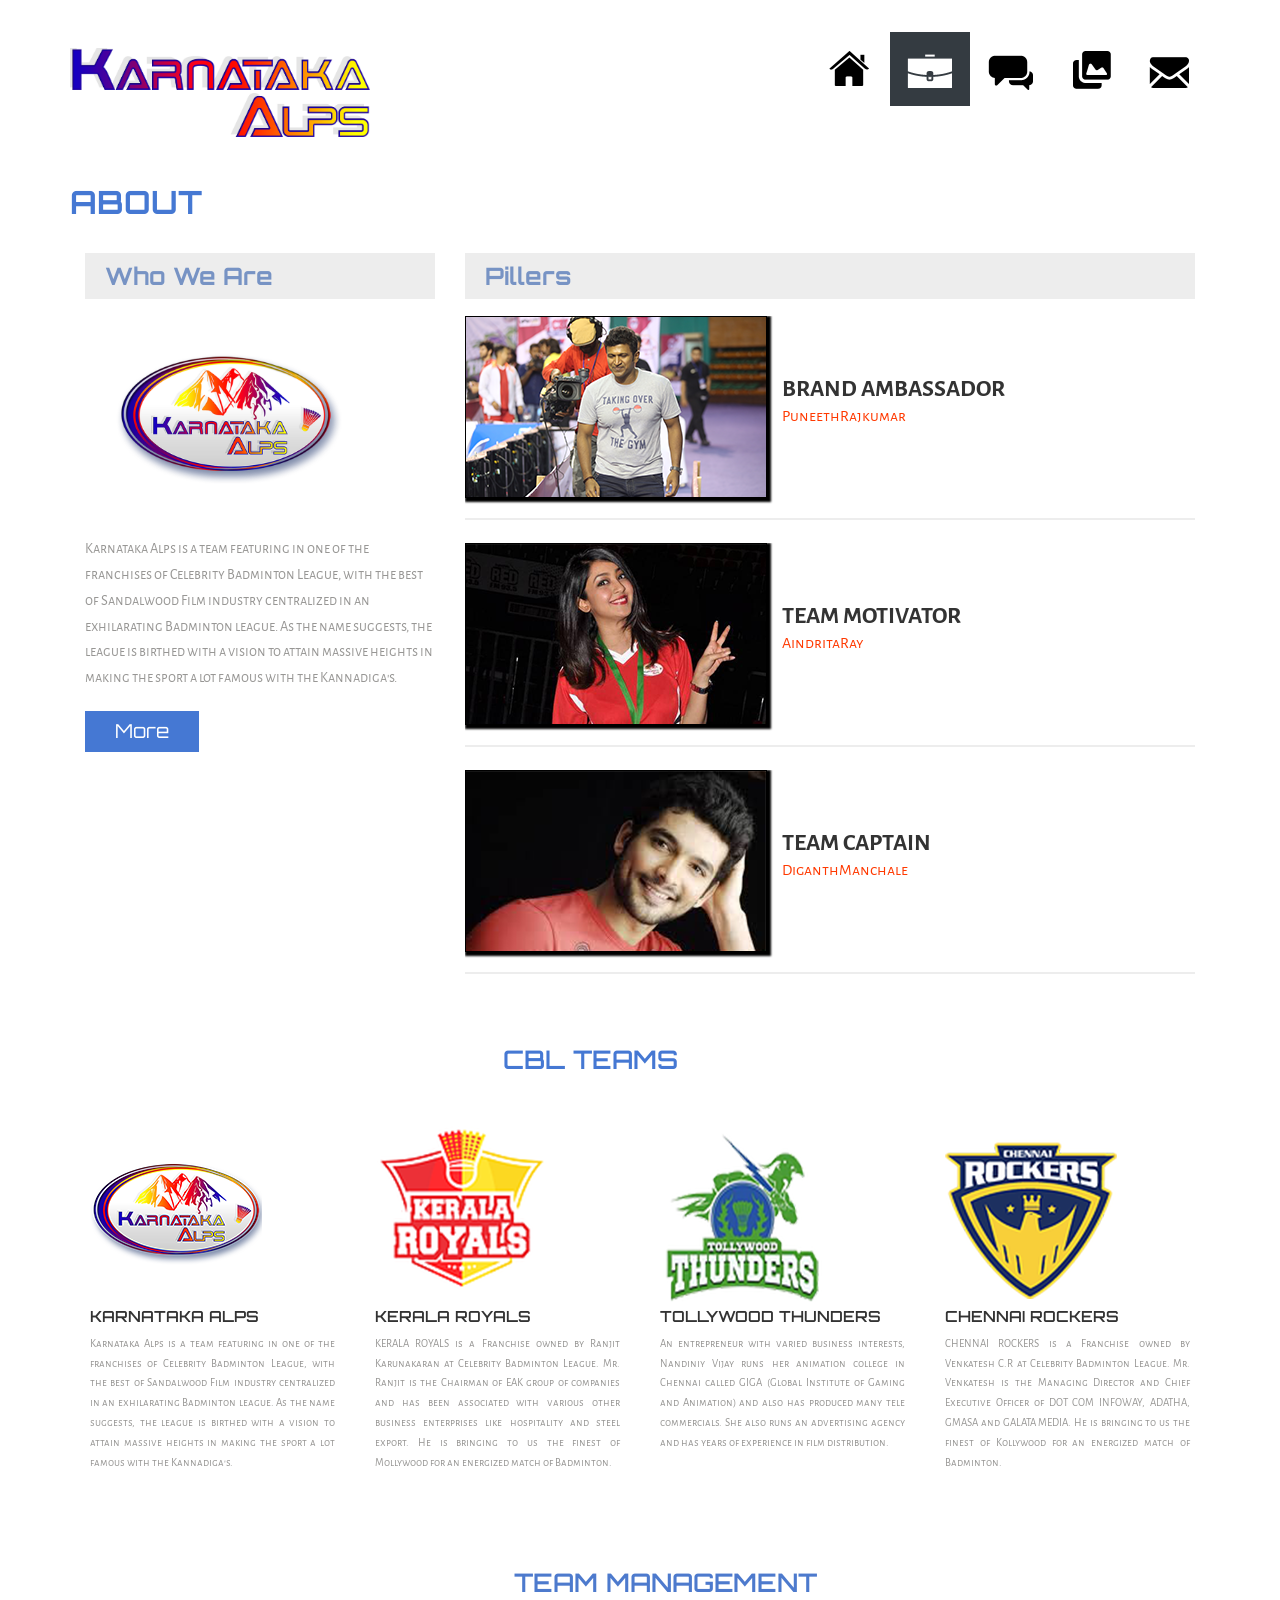
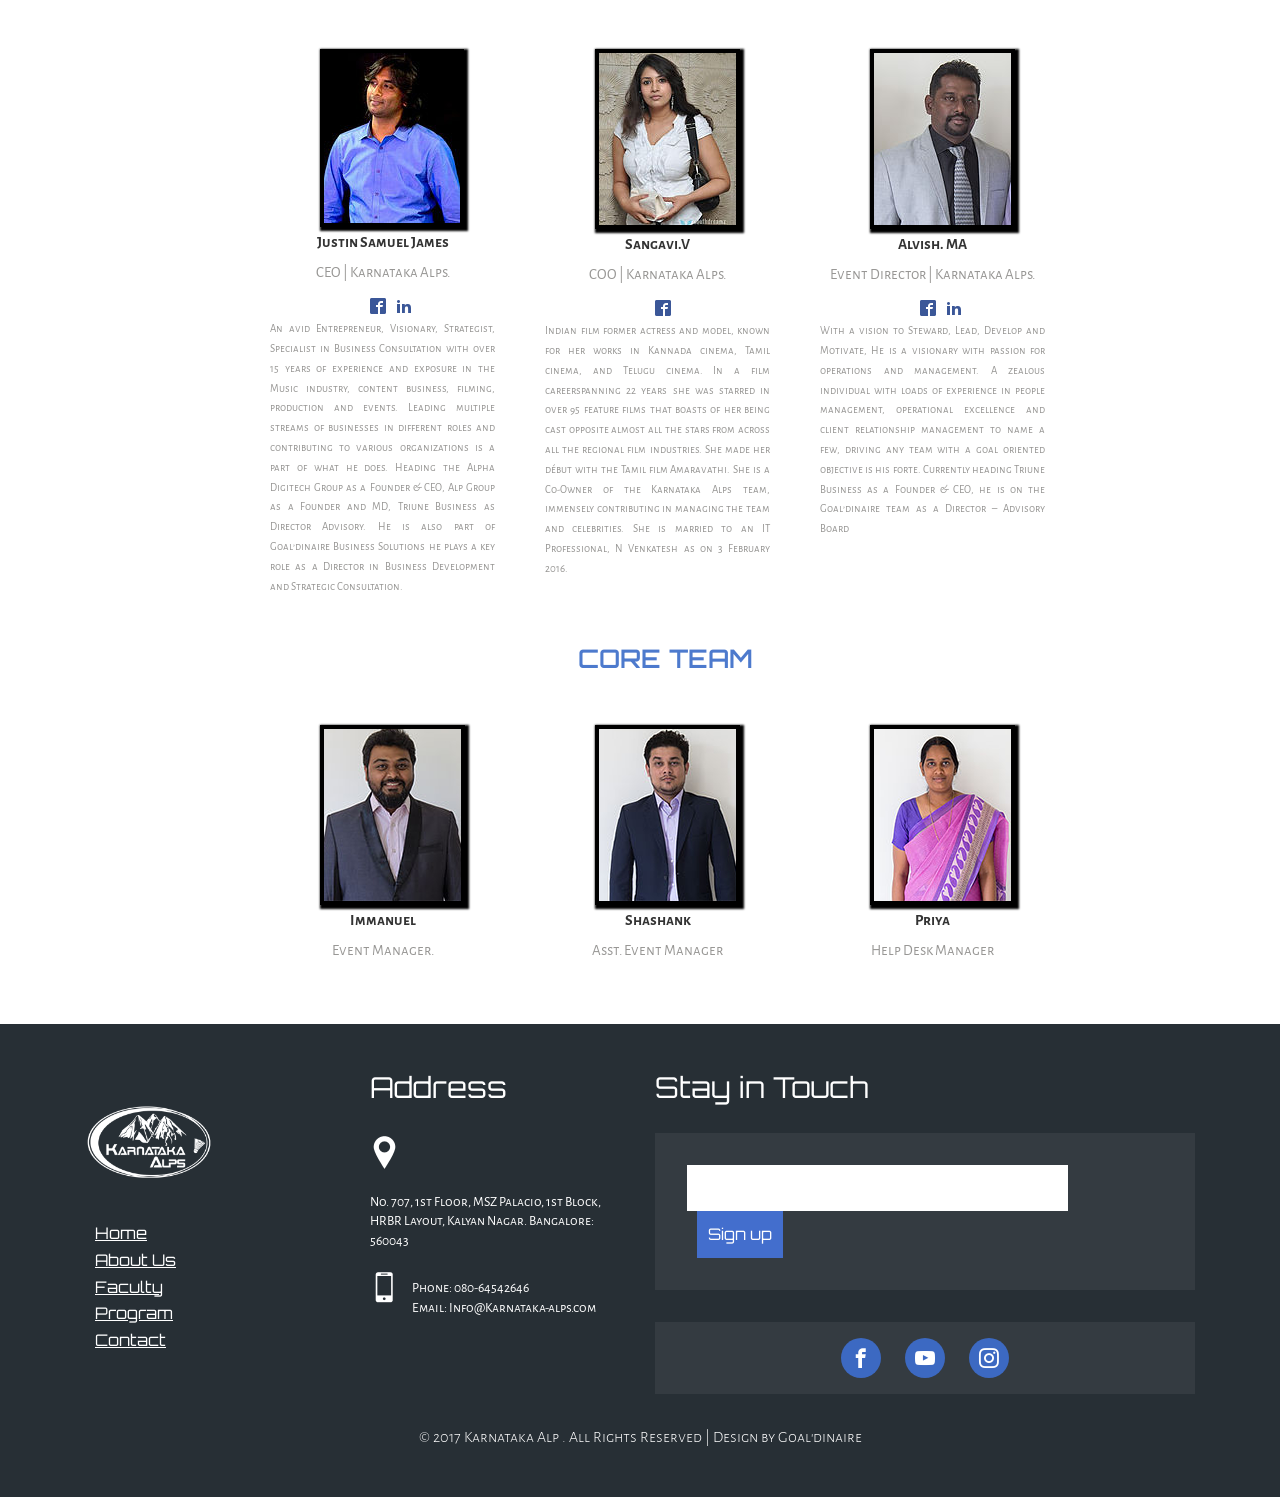
==== about.html @ f867ceb0 "first commit" ====
<!DOCTYPE html>
<html lang="en">
<head>
<title>Karnataka Alp</title>
<link href="css/bootstrap.css" rel='stylesheet' type='text/css'/>
<link rel="stylesheet" href="css/style.css" type="text/css">
<link rel="stylesheet" href="style-2.css" type="text/css">
<link rel="stylesheet" href="css/animate.css" type="text/css">
<link rel="stylesheet" href="css/style.css" type="text/css">
<script src="js/jquery.min.js"></script>
<script src="js/responsiveslides.min.js"></script>
<meta name="viewport" content="width=device-width, initial-scale=1">
<meta http-equiv="Content-Type" content="text/html; charset=utf-8" />
<meta name="keywords" content="" />
<!-- webfonts -->
 <link href="https://fonts.googleapis.com/css?family=Orbitron" rel="stylesheet"> 
<link href="https://fonts.googleapis.com/css?family=Alegreya+Sans+SC" rel="stylesheet"> 

  <!-- webfonts --> 
</head>
<body> 
<div class="header agileits">
	 <div class="container">
	 <div class="logo">
	 <a href="index.html"><img src="images/new.logo.png" alt=""/></a>
	<!--  <h3>Karnataka Alp</h3> -->
	 </div>
	 <div class="top-menu top">
			<span class="menu"> </span>
		 <ul>
			  <li class="simptip-position-bottom simptip-movable" data-tooltip="Home"><a class="home home-pg" href="index.html"></a></li>
		      <li class="active simptip-position-bottom simptip-movable" data-tooltip="About"><a class="about about-pg" href="#"></a></li>
			  <li class=" simptip-position-bottom simptip-movable" data-tooltip="Teams"><a class="service" href="team.html"></a></li>
			  <li class=" simptip-position-bottom simptip-movable" data-tooltip="Gallery"><a class="gallery" href="gallery.html"></a></li>
			  <li class=" simptip-position-bottom simptip-movable" data-tooltip="Contact"><a class="contact" href="contact.html"></a></li>
			 <div class="clearfix"></div>
		 </ul>
				  <!--script-nav-->
				 <script>
				 $("span.menu").click(function(){
				 $(".top-menu ul").slideToggle("slow" , function(){
				 });
				 });
				 </script>
				 <!--script-nav-->
	 </div>
	 <div class="clearfix"></div>
	 </div>
</div>

<div class="about-section w3layouts">
	 <div class="container">
		 <h2>ABOUT</h2>
		 <div class="col-md-4 about-sec">
			 <h3>Who We Are</h3>
			 <img src="images/logo (2).png" alt=""/>
			 <p>Karnataka Alps is a team featuring in one of the franchises of Celebrity Badminton League, with the best of Sandalwood Film industry centralized in an exhilarating Badminton league. As the name suggests, the league is birthed with a vision to attain massive heights in making the sport a lot famous with the Kannadiga's.</p>
			 <a href="index.html">More</a>
		 </div>
		 <div class="col-md-8 list">
			 <h3>Pillers</h3>
			 <div class="list-grid">
			 <h4 class="list-year"><img src="images/puni.png" alt="" class="gg animated pulse"></h4>
			 <div class="content">
			 <h5>brand ambassador</h5>
			 <p class="info">PuneethRajkumar</p>
			 </div>
			 </div>
			 <div class="list-grid">
			 <h4 class="list-year"><img src="images/team24.png" alt="" class="gg animated pulse"></h4>
			 <div class="content">
			 <h5>team motivator</h5>
			 <p class="info">AindritaRay</p>
			 </div>
			 </div>
			 <div class="list-grid">
			 <h4 class="list-year"><img src="images/team22.png" alt="" class="gg animated pulse"></h4>
			 <div class="content">
			 <h5>Team Captain</h5>
			 <p class="info">DiganthManchale</p>
			 </div>
			 </div>
			<!-- <div class="list-grid">
			 <h4 class="list-year">2007</h4>
			 <p class="info">Lorem ipsum dolor sit amet, consectetuer adipiscing elit. Praesent vestibulum molestie lacus. Aenean nonummy hendrerit mauris.</p>
			 </div> -->
			 <div class="clearfix"></div>
			 </ul>
		 </div>
		 <!-- <div class="col-md-4 side-list">
			 <h3>Opportunities</h3>
				<p>Curabitur faucibus odio a eleifend Curabitur faucibus odio a eleifend pellentesque Curabitur faucibus odio.</p>
				<ul>
			   <li><a href="#"><span> </span>Typi non habent claritatem insitamest</a></li>
			   <li><a href="#"><span> </span>Nulla facilisis at vero eros et accumsan</a></li>
			   <li><a href="#"><span> </span>Donec ultricies sollicitudin</a></li>
			   <li><a href="#"><span> </span>Curabitur faucibus odio</a></li>
			   <li><a href="#"><span> </span>Fusce et ante elementum</a></li>
			   <li><a href="#"><span> </span>Deis autem vel eum iriure dolor</a></li>	
			   <li><a href="#"><span> </span>Sutem vel eum iriure dolor</a></li>
			   <li><a href="#"><span> </span>Lorem ipsum dolor</a></li>	
			   <li><a href="#"><span> </span>Demonstraverunt lectores legere me lius</a></li>
			   <div class="clearfix"></div>
			   </ul>
		 </div> -->
		  
		  <div class="clearfix"></div>
		  <div class="team ">
		     <h2>CBL TEAMS</h2>
			 <div class="team-sec hh">
				 <a href="#"><img src="images/t11.png" alt=""/></a>
				 <h4><a href="#">KARNATAKA ALPS</a></h4>
				 <p>Karnataka Alps is a team featuring in one of the franchises of Celebrity Badminton League, with the best of Sandalwood Film industry centralized in an exhilarating Badminton league. As the name suggests, the league is birthed with a vision to attain massive heights in making the sport a lot famous with the Kannadiga's.  </p>
			 </div>
			 <div class="team-sec hh">
				 <a href="#"><img src="images/t12.png" alt=""/></a>
				 <h4><a href="#">KERALA ROYALS</a></h4>
				 <p>KERALA ROYALS is a Franchise owned by Ranjit Karunakaran at Celebrity Badminton League. Mr. Ranjit is the Chairman of EAK group of companies and has been associated with various other business enterprises like hospitality and steel export. He is bringing to us the finest of Mollywood for an energized match of Badminton.</p>
			 </div>
			 <div class="team-sec hh">
				 <a href="#"><img src="images/t13.png" alt=""/></a>
				 <h4><a href="#">TOLLYWOOD THUNDERS</a></h4>
				 <p>An entrepreneur with varied business interests, Nandiniy Vijay runs her animation college in Chennai called GIGA (Global Institute of Gaming and Animation) and also has produced many tele commercials. She also runs an advertising agency and has years of experience in film distribution.</p>
			 </div>
			 <div class="team-sec hh">
				 <a href="#"><img src="images/t15.png" alt=""/></a>
				 <h4><a href="#">CHENNAI ROCKERS</a></h4>
				 <p>CHENNAI ROCKERS is a Franchise owned by Venkatesh C.R at Celebrity Badminton League. Mr. Venkatesh is the Managing Director and Chief Executive Officer of DOT COM INFOWAY, ADATHA, GMASA and GALATA MEDIA. He is bringing to us the finest of Kollywood for an energized match of Badminton.</p>
			 </div>
			 <!-- <div class="team-sec team-grid">
				 <a href="#"><img src="images/t5.jpg" alt=""/></a>
				 <h4><a href="#">JERSSY DEO</a></h4>
				 <p>lorem ipsum dolor sit amet conc tetur adipiscing raesen vestibuum molstie.</p>
			 </div>
			 <div class="team-sec team-grid">
				 <a href="#"><img src="images/t6.jpg" alt=""/></a>
				 <h4><a href="#">MARK ANDREW</a></h4>
				 <p>lorem ipsum dolor sit amet conc tetur adipiscing raesen vestibuum molstie.</p>
			 </div> -->
			 <div class="clearfix"></div>
		  </div>
	 </div>
</div>
<div class="clearfix"></div>
<div class="team mn">
		     <h2>TEAM MANAGEMENT</h2>
			 <div class="team-sec bb jj">
				 <a href="#"><img src="images/team1.jpg" alt=""/></a>
				 <h4><a href="#">Justin Samuel James</a></h4>
				 <p class="para">CEO | Karnataka Alps.</p>
				 <div class="icon">
				 <a href="https://www.facebook.com/justin.james.3939503" target="blank"><i class="icon-facebook2"></i></a><a href="https://www.linkedin.com/in/justinsamueljames/" target="blank"><i class="icon-linkedin2"></i></a>
				 </div>
				 <p>An avid Entrepreneur, Visionary, Strategist, Specialist in Business Consultation with over 15 years of experience and exposure in the Music industry, content business, filming, production and events. Leading multiple streams of businesses in different roles and contributing to various organizations is a part of what he does. Heading the Alpha Digitech Group as a Founder & CEO, Alp Group as a Founder and MD, Triune Business as Director Advisory.  He is also part of Goal’dinaire Business Solutions he plays a key role as a Director in Business Development and Strategic Consultation.  </p>
			 </div>
			 <div class="team-sec bb jj">
				 <a href="#"><img src="images/team2.jpeg" alt=""/></a>
				 <h4 class="kk"><a href="#">Sangavi.V</a></h4>
				 <p class="para">COO | Karnataka Alps.  </p>
				 <div class="icon sa">
				 <a href="https://www.facebook.com/Kaya.Sangavi/" target="blank"><i class="icon-facebook2"></i></a>
				 </div>
				 <p>Indian film former actress and model, known for her works in Kannada cinema, Tamil cinema, and Telugu cinema. In a film careerspanning 22 years she was starred in over 95 feature films that boasts of her being cast opposite almost all the stars from across all the regional film industries. She made her début with the Tamil film Amaravathi. She is a Co-Owner of the Karnataka Alps team, immensely contributing in managing the team and celebrities. She is married to an IT Professional, N Venkatesh as on 3 February 2016.</p>
			 </div>
			 <div class="team-sec aa jj">
				 <a href="#"><img src="images/team3.jpg" alt=""/></a>
				 <h4><a href="#">Alvish. MA</a></h4>
				 <p class="para">Event Director | Karnataka Alps.  </p>
				 <div class="icon">
				 <a href="https://www.linkedin.com/in/alvishma/" target="blank"><i class="icon-facebook2"></i></a><a href="https://www.facebook.com/alvishma" target="blank"><i class="icon-linkedin2"></i></a>
				 </div>
				 <p>With a vision to Steward, Lead, Develop and Motivate, He is a visionary with passion for operations and management. A zealous individual with loads of experience in people management, operational excellence and client relationship management to name a few, driving any team with a goal oriented objective is his forte. Currently heading Triune Business as a Founder & CEO, he is on the Goal’dinaire team as a Director – Advisory Board</p>
			 </div>
			 <!-- <div class="team-sec imm">
				 <a href="#"><img src="images/team4.jpg" alt=""/></a>
				 <h4><a href="#">Immanuel</a></h4>
				 <p>CHENNAI ROCKERS is a Franchise owned by Venkatesh C.R at Celebrity Badminton League. Mr. Venkatesh is the Managing Director and Chief Executive Officer of DOT COM INFOWAY, ADATHA, GMASA and GALATA MEDIA. He is bringing to us the finest of Kollywood for an energized match of Badminton.</p>
			 </div> -->
			 <!-- <div class="team-sec team-grid">
				 <a href="#"><img src="images/t5.jpg" alt=""/></a>
				 <h4><a href="#">JERSSY DEO</a></h4>
				 <p>lorem ipsum dolor sit amet conc tetur adipiscing raesen vestibuum molstie.</p>
			 </div>
			 <div class="team-sec team-grid">
				 <a href="#"><img src="images/t6.jpg" alt=""/></a>
				 <h4><a href="#">MARK ANDREW</a></h4>
				 <p>lorem ipsum dolor sit amet conc tetur adipiscing raesen vestibuum molstie.</p>
			 </div> -->
			 <div class="clearfix"></div>
		  </div>
	 </div>
	 <div class="team mn cc">
		     <h2>CORE TEAM</h2>
			 <div class="team-sec bb jj">
				 <a href="#"><img src="images/team11.png" alt=""/></a>
				 <h4><a href="#">Immanuel</a></h4>
				 <p class="para">Event Manager.  </p>
			 </div>
			 <div class="team-sec bb jj">
				 <a href="#"><img src="images/team12.png" alt=""/></a>
				 <h4><a href="#">Shashank</a></h4>
				 <p class="para">Asst. Event Manager</p>
			 </div>
			 <div class="team-sec aa jj">
				 <a href="#"><img src="images/team13.png" alt=""/></a>
				 <h4><a href="#">Priya</a></h4>
				 <p class="para">Help Desk Manager</p>
			 </div>
			 <!-- <div class="team-sec imm">
				 <a href="#"><img src="images/team4.jpg" alt=""/></a>
				 <h4><a href="#">Immanuel</a></h4>
				 <p>CHENNAI ROCKERS is a Franchise owned by Venkatesh C.R at Celebrity Badminton League. Mr. Venkatesh is the Managing Director and Chief Executive Officer of DOT COM INFOWAY, ADATHA, GMASA and GALATA MEDIA. He is bringing to us the finest of Kollywood for an energized match of Badminton.</p>
			 </div> -->
			 <!-- <div class="team-sec team-grid">
				 <a href="#"><img src="images/t5.jpg" alt=""/></a>
				 <h4><a href="#">JERSSY DEO</a></h4>
				 <p>lorem ipsum dolor sit amet conc tetur adipiscing raesen vestibuum molstie.</p>
			 </div>
			 <div class="team-sec team-grid">
				 <a href="#"><img src="images/t6.jpg" alt=""/></a>
				 <h4><a href="#">MARK ANDREW</a></h4>
				 <p>lorem ipsum dolor sit amet conc tetur adipiscing raesen vestibuum molstie.</p>
			 </div> -->
			 <div class="clearfix"></div>
		  </div>
	 </div>
</div>

<div class="fotter w3-agileits">
	 <div class="container">
		 <div class="col-md-3 ftr-logo">
		 <a href="index.html"><img src="images/KarnatakaAl-wht.png" alt=""/></a>	
		 	 	  <nav class="site-nav">
    <div class="ham">
      <span></span>
      <span></span>
      <span></span>
    </div>
    <ul>
      <li class="selected"><a href="index.html">Home</a></li>
      <li><a href="about.html">About Us</a></li>
      <li><a href="team.html">Faculty</a></li>
      <li><a href="gallery.html">Program</a></li>
      <li><a href="contact.html">Contact</a></li>
    </ul>
  </nav><!--eo site-nav-->	 
		 </div>
		<div class="col-md-3 address">
			 <h4>Address</h4>
			 <ul class="address-info">
			     <li><span></span></li>
				 <li><p>No. 707, 1st Floor, MSZ Palacio, 1st Block, HRBR Layout, Kalyan Nagar. Bangalore: 560043</p>
				 </li>
			 </ul>
			 <ul class="address-mail">
				 <li><span></span></li>
				 <li><p>Phone: 080-64542646 </p>
				 <p>Email: <a href="info@karnataka-alps.com">Info@Karnataka-alps.com</a></p></li>
			 </ul>
		 </div>
		 <div class="col-md-6 touch">
			 <h4>Stay in Touch</h4>
			 <div class="form">
			 <form>
				 <input type="text" value="" onfocus="this.value=''" onblur="this.value=''">
				 <input type="submit" value="Sign up">
			 </form>
			 </div>
			 <div class="social-icons agileits-w3layouts">
				 <a href="https://www.facebook.com/KarnatakaAlpsOfficial/" target="blank"><span class="icon-facebook"> </span></a>
				 <a href="https://www.youtube.com/channel/UC2__D9a13hm1S4jxviinYtg" target="blank"><span class="icon-youtube"> </span></a>
				 <a href="https://www.instagram.com/karnatakaalps/" target="blank"><span class="icon-instagram"> </span></a>		 
			 </div>
		 </div>
		 <div class="clearfix"></div>
		 <div class="copy-right w3-agile"><p>&copy 2017 Karnataka Alp . All Rights Reserved | Design by <a href="www.goaldinaire.com">Goal'dinaire</a></p></div>
	 </div>
</div>
</body>
</html>
---- css/style.css ----
/*--
Author: W3layouts
Author URL: http://w3layouts.com
License: Creative Commons Attribution 3.0 Unported
License URL: http://creativecommons.org/licenses/by/3.0/
--*/
html, body{
    font-size: 100%;
  	background: #fff;
	font-family: 'Orbitron', sans-serif;
}
h1,h2,h3,h4,h5,h6{
	margin:0;			   
}	
p{
	margin:0;
}
ul,label{
	margin:0;
	padding:0;
}
a:hover, a:focus {
color:none;
text-decoration: none;
}
/*--- slider-css --*/
.slider {
	position: relative;
}
/*-- w3layouts --*/
.rslides {
  position: relative;
  list-style: none;
  overflow: hidden;
  width: 100%;
  padding: 0;
  margin: 0;
  }
.rslides li {
  -webkit-backface-visibility: hidden;
  position: absolute;
  display: none;
  width: 100%;
  left: 0;
  top: 0;
  }
.rslides li:first-child {
  position: relative;
  display: block;
  float: left;
  }
.rslides img {
  display: block;
  height: auto;
  float: left;
  width:100%;
  border: 0;
  }
.banner{
	background:url(../images/new2.png)no-repeat;
	background-size:cover;
	min-height:700px; 
}
/*.dd a{
	margin-top:800px; 
}*/
.banner_two{
	background:url(../images/new1.png)no-repeat;
	background-size:cover;
	min-height:700px; 
}
.banner_three{
	background:url(../images/new3.png)no-repeat;
	background-size:cover;
	min-height:700px; 
}
.banner-text h1{
	color: #FFF;
	font-weight: 600;
	font-size:2em;
	line-height: 1.5em;
	text-align: center;
}
.abc h1{
	margin-top:70px; 
	width:1200px;
	margin-left:auto;
	font-family: 'Orbitron', sans-serif;
	margin-right:auto; 
}
.abc h2{
	text-transform: uppercase;
	margin-top:-300px;
	font-family: 'Orbitron', sans-serif;
}
/*-- agileits --*/
.banner-text{
	text-align:center;
	padding-top:15%;
}
/*-- w3layouts --*/
.banner-text h2{
	color:rgba(255, 255, 255, 0.85);
	line-height: 1.5em;
	font-size: 2.3em;
	text-align: center;
	font-weight:400;
}
.banner-text a{
	background:#3d6ecd;
	padding:0.3em 1.5em;
	display:inline-block;
	font-size:1.5em;
	color:#FFF;
	border:1px solid #3d6ecd;
	margin-top:2em;
	margin-top:30px;
	transition:0.5s all ease;
	-webkit-transition:0.5s all ease;
	-moz-transition:0.5s all ease;
	-o-transition:0.5s all ease;
	-ms-transition:0.5s all ease;
}
.banner-text a:hover{
	background:transparent;
	border:1px solid #fff;
}
.callbacks_tabs a:after {
	content: "\f111";
	font-size: 0;
	font-family: FontAwesome;
	visibility: visible;
	display: block;
	height: 16px;
	width: 16px;	
	display: inline-block;
	background:#fff;
	border: 3px solid #fff;
	border-radius:50%;
}
.callbacks_here a:after{
	border: 3px solid #FFF;
	background:#3d6ecd;
}
.callbacks_tabs a{
	visibility:hidden;
}
.callbacks_tabs li{
	display:inline-block;
}
ul.callbacks_tabs.callbacks1_tabs {
	position: absolute;
	bottom: 10%;
	z-index: 999;
	left: 47%;
}

/*----*/
.header{
margin-top:2em;
}
.logo{
float:left;
margin-top: 1em;
}
.top-menu{
float:right;
}
.top-menu ul li{
display: inline-block;
padding: 1em;
float: left;
}
.top-menu ul li:hover{
background:#343B41;
}
.top-menu ul li.active{
background: #343B41;
}
/*-- agileits --*/
.top-menu ul li a {
width: 48px;
height: 42px;
background: url('../images/splits-2.png') no-repeat 0px 0px;
padding:1em;
display:block;
}
.top-menu ul li a.home {
background-position: -17px 0px;
}
.top-menu ul li a.home:hover{
background-position: -17px 0px;
}
.top-menu ul li a.about {
background-position: -129px -1px;
}
.top-menu ul li a.about:hover{
background-position: -129px -51px;
}
.top-menu ul li a.service{
background-position: -248px -2px;
}
.top-menu ul li a.service:hover{
background-position: -248px -51px;
}
.top-menu ul li a.gallery{
background-position: -355px -4px;
}
.top-menu ul li a.gallery:hover{
background-position: -355px -51px;
}
.top-menu ul li a.contact {
background-position:-464px 0px;
}
.top-menu ul li a.contact:hover {
background-position:-464px -51px;
}
/*.top-menu ul li a.contact-1 {
background-position:-573px 0px;
}
.top-menu ul li a.contact-1:hover {
background-position:-573px -51px;
}*/
/*--------social simptip--------*/
[data-tooltip] {
	position: relative;
	display: inline-block;
}
/*-- w3layouts --*/
[data-tooltip].simptip-position-bottom:before {
	border-bottom-color:#3d66be;
}
[data-tooltip].simptip-position-bottom:after {
background-color: #4578d3;
color: #fff;
}
[data-tooltip]:before {
	content: '';
	position: absolute;
	border-width: 6px;
	border-style: solid;
	border-color: rgba(0, 0, 0, 0);
}
[data-tooltip]:before, [data-tooltip]:after {
	position: absolute;
	visibility: hidden;
	opacity: 0;
	z-index: 999999;
}
[data-tooltip]:after {
	height:30px;
	padding:10px 11px 0;
	font-size: 13px;
	line-height: 11px;
	content: attr(data-tooltip);
	white-space: nowrap;
	font-family: 'Arimo Sans', sans-serif;
}
[data-tooltip]:hover, [data-tooltip]:focus {
	background-color: rgba(0, 0, 0, 0);
}
[data-tooltip]:hover:before, [data-tooltip]:hover:after, [data-tooltip]:focus:before, [data-tooltip]:focus:after {
	visibility: visible;
	opacity: 1;
}
.simptip-position-bottom.simptip-movable:before {
	margin-top: -15px;
}
.simptip-position-bottom.simptip-movable:after {
	margin-top: -3px;
}
.simptip-position-bottom:before, .simptip-position-bottom:after, .simptip-position-top:before, .simptip-position-top:after {
	left: 32%;
}
.simptip-position-bottom:before, .simptip-position-bottom:after {
	top: 110%;
}
.simptip-position-bottom:after, .simptip-position-top:after {
	margin-left: -18px;
}
/*-- agileits --*/
.simptip-position-right.simptip-movable:before, .simptip-position-right.simptip-movable:after, .simptip-position-left.simptip-movable:before, .simptip-position-left.simptip-movable:after, .simptip-position-top.simptip-movable:before, .simptip-position-top.simptip-movable:after, .simptip-position-bottom.simptip-movable:before, .simptip-position-bottom.simptip-movable:after {
	-webkit-transition: all .1s linear;
	-moz-transition: all .1s linear;
	-o-transition: all .1s linear;
	-ms-transition: all .1s linear;
	transition: all .1s linear;
}
.simptip-position-bottom.simptip-movable:hover:before, .simptip-position-bottom.simptip-movable:hover:after {
	-webkit-transform: translateY(10px);
	-moz-transform: translateY(10px);
	-ms-transform: translateY(10px);
	-o-transform: translateY(10px);
	transform: translateY(10px);
}
/*----*/
.welcome{
margin-top:3em;
}
.wel-left h3{
color:#fd4f50;
font-size:3.5em;
font-weight:600;
font-family: 'Orbitron', sans-serif;
}
.wel-left h4{
color:#333;
font-size:2.5em;
font-weight:400;
font-family: 'Julee', cursive;
}
.wel-right p{
line-height:1.8em;
font-weight:600;
font-size:0.9em;
font-family: 'Passion One', cursive;
}
/*----*/
.event {
margin:4em 0 2em 0;
}
.evnt {
padding-left: 0;
}
.event h3{
color:#3d66be;
font-weight:bold;
font-size:2em;
margin-bottom:1em;
margin-right:10px; 
padding-left:5px; 
}
/*-- w3layouts --*/
.evnt h4{
color: #5C5C5B;
margin: 1em 0;
font-weight: 600;
line-height: 1.2em;
font-size: 1em;
}
.evnt p{
color: #999;
margin-bottom: 1em;
font-size: 0.85em;
text-align:justify;
}
.evnt a{
	background:#3a6ccf;
	padding:0.3em 1.5em;
	display:inline-block;
	font-size:1.2em;
	color:#FFF;
	border:1px solid #3a6ccf;
	margin-top:0.5em;
	transition:0.5s all ease;
	-webkit-transition:0.5s all ease;
	-moz-transition:0.5s all ease;
	-o-transition:0.5s all ease;
	-ms-transition:0.5s all ease;
}
.evnt a:hover{
	background:#333;
	border:1px solid #fff;
}
.event-sec-left{
padding-left:0;
}
.evnt img{
width:100%;
}
.event-sec-right h3{
color:#6EBB1F;
font-weight:bold;
font-size:1.8em;
margin:0 0 0.7em 0em;
}
.event-sec-right p{
color:#333;
font-weight:600;
font-size:0.9em;
width:70%;
}
/*-- agileits --*/
.event-sec-right ul{
list-style:none;
margin-top:0.5em;
}
.event-sec-right ul li a {
color: #777;
padding: 0.5em 0;
text-decoration: none;
display:block;
font-size:0.9em;
transition:0.5s all;
	-webkit-transition:0.5s all;
	-moz-transition:0.5s all;
	-o-transition:0.5s all;
	-ms-transition:0.5s all;
}
.event-sec-right ul li a:hover{
color:#6EBB1F;
}
.event-sec-right ul li a span {
width: 9px;
height: 12px;
display: inline-block;
background: url(../images/arrow.png) no-repeat 0px 0px;
margin-right: 0.4em;
}
.event-slider{
	background:url(../images/new4.png)no-repeat;
	background-size:cover;
	min-height:350px;
	padding:5% 0 0;
	text-align:center;
}
.xy{
	background:url(../images/new4.png)no-repeat;
	background-size:cover;
	min-height:350px;
	padding:5% 0 0;
	text-align:center;
}
.event-slider{
	background:url(../images/new4.png)no-repeat;
	background-size:cover;
	min-height:350px;
	padding:5% 0 0;
	text-align:center;
}
.event-slider h3{
color:#fff;
font-weight:300;
font-size:3.2em;
line-height:1.5em;
}
ul.callbacks_tabs.callbacks2_tabs {
position: absolute;
top: 70%;
z-index: 999;
left: 44%;
}
/*----*/
.news{
margin:3em 0;
}
/*-- w3layouts --*/
.news h3 {
color: #6EBB1F;
font-weight: bold;
font-size: 1.8em;
margin-bottom:1em;
}
.top-news {
padding-left: 0;
}
.top-news h4{
color:#5C5C5B;
font-size:1em;
margin-bottom:0.5em;
font-weight:600;
}
.top-news h4 a{
color:#5C5C5B;
transition:0.5s all;
	-webkit-transition:0.5s all;
	-moz-transition:0.5s all;
	-o-transition:0.5s all;
	-ms-transition:0.5s all;
}
.top-news h4 a:hover{
color:#6EBB1F;
}
.top-news p{
color:#9B9B99;
font-size:0.9em;
line-height:1.8em;
}
/*----*/
.fotter{
background:#272F35; 
padding:3em 0;
}
.ftr-logo {
margin-top: 2em;
}
.address h4{
color:#fff;
font-size:1.8em;
margin-bottom:1em;
font-weight:400;
}
.address ul{
margin-bottom:1em;
}
.address ul li {
display: inline-block;
}
/*-- agileits --*/
ul.address-info li p,ul.address-mail li p{
color:#fff;
font-size:0.85em;
}
ul.address-mail li p a{
color:#fff;
font-size:1em;
transition:0.5s all;
	-webkit-transition:0.5s all;
	-moz-transition:0.5s all;
	-o-transition:0.5s all;
	-ms-transition:0.5s all;
}
ul.address-mail li p a:hover{
color: #6EBB1F;
}
ul.address-info li span {
background: url(../images/splits.png) no-repeat -25px -108px;
vertical-align: super;
}
ul.address-mail li span {
background: url(../images/splits.png) no-repeat -72px -108px;
vertical-align: super;
}
ul.address-info li span{
width: 30px;
height: 38px;
display: inline-block;
margin-right: 0.5em;
padding-bottom: 3em;
}
ul.address-mail li span {
width: 30px;
height: 38px;
display: inline-block;
margin-right: 0.5em;
}
.touch h4{
color:#fff;
font-size:1.8em;
margin-bottom:1em;
font-weight:400;
}
.form{
background:#343B41;
padding:2em;
}
/*-- w3layouts --*/
.touch input[type="text"] {
padding: 12px;
font-weight: bolder;
color: #fff;
border: none;
outline: none;
width: 75%;
font-size: 0.9em;
color: #4C738F;
border: 1px solid #fff;
}
.touch input[type="submit"] {
font-size: 1em;
padding: 11px 10px;
background: #436ecd;
border: none;
cursor: pointer;
font-weight: 400;
outline: none;
color: #fff;
margin-left: 10px;
border: 1px solid #436ecd;
transition:0.5s all;
	-webkit-transition:0.5s all;
	-moz-transition:0.5s all;
	-o-transition:0.5s all;
	-ms-transition:0.5s all;
}
.touch input[type="submit"]:hover{
background:transparent;
border: 1px solid #fff;
}
.social-icons {
margin-top: 2em;
background:#343B41;
padding:1em;
text-align:center;
}
.social-icons a span {
width: 40px;
height: 40px;
/*background: url('../images/splits.png') no-repeat 0px 0px;*/
display: inline-block;
margin: 0 10px; 
background-color:#3c69c2;
border-radius:50%; 
line-height:40px; 
color:#fff; 
font-size:20px; 
}
.social-icons a span:hover {
background-color:#fff;
color:#3c69c2; 
}
.social-icons a span.fb {
background-position:-150px -116px;
}
.social-icons a span.fb:hover {
background-position:-150px -165px; 
}
/*-- agileits --*/
.social-icons a span.icon-youtube {
background-position: -217px -116px;
}
.social-icons a span.icon-youtube:hover {
color:#fd0002; 
}
.social-icons a span.wifi {
background-position: -282px -116px;
}
.social-icons a span.icon-instagram:hover {
 color:black;
 font-size:20px;  
}
.social-icons a span.in {
background-position: -349px -116px;
}
.social-icons a span.in:hover{
background-position: -349px -165px;
}
.copy-right {
text-align: center;
}
.copy-right p ,.copy-right p a{
color: #fff;
font-weight:300;
margin-top:2em;
transition:0.5s all;
	-webkit-transition:0.5s all;
	-moz-transition:0.5s all;
	-o-transition:0.5s all;
	-ms-transition:0.5s all;
}
.copy-right p a:hover {
color: #6EBB1F;
}
/*--about--*/
.top-menu ul li a.about-pg {
background-position:-129px -51px;
}
.top-menu ul li a.home-pg{
background-position: -17px -51px;
}
.about-section{
margin:3em 0;
}
.about-section h2,.service-grids h2,h2.w3ls_head{
color: #6EBB1F;
font-weight: bold;
font-size: 2em;
margin:0 0 1em 0em;
}
/*-- w3layouts --*/
.about-section h3{
color:#505050;
font-weight: bold;
font-size:1.5em;
margin-bottom:0.7em;
padding: 10px 20px;
background: #ededed;
}
.about-sec p{
color: #989795;
line-height: 1.8em;
font-size: 0.9em;
margin:0.7em 0;
}
.about-sec a {
background: #6EBB1F;
padding: 0.3em 1.5em;
display: inline-block;
font-size: 1.2em;
color: #FFF;
border: 1px solid #6EBB1F;
margin: 0.5em 0;
transition: 0.5s all ease;
-webkit-transition: 0.5s all ease;
-moz-transition: 0.5s all ease;
-o-transition: 0.5s all ease;
-ms-transition: 0.5s all ease;
}
.about-sec a:hover{
background: #333;
border: 1px solid #fff;
}
.list ul{
list-style:none;
}
h4.list-year {
font-weight:700;
font-size:1.8em;
color: #111;
float: left;
margin-right: 15px;
}
.list-grid {
margin-bottom: 23px;
padding-bottom: 20px;
overflow: hidden;
border-bottom: 2px solid #ededed;
}
/*-- agileits --*/
.list-grid:nth-child(5){
border-bottom:none;
margin-bottom: 0;
}
p.info{
overflow: hidden;
line-height: 1.8em;
color: #989795;
font-size:0.9em;
}
.side-list p {
color: #333;
font-weight: 600;
font-size: 0.9em;
}
.side-list ul {
list-style: none;
margin-top: 0.5em;
}
.side-list ul li a {
color: #777;
padding: 0.5em 0;
text-decoration: none;
display: block;
font-size: 0.95em;
transition: 0.5s all;
-webkit-transition: 0.5s all;
-moz-transition: 0.5s all;
-o-transition: 0.5s all;
-ms-transition: 0.5s all;
}
.side-list ul li a:hover {
color: #6EBB1F;
}
.side-list ul li a span {
width: 9px;
height: 12px;
display: inline-block;
background: url(../images/arrow.png) no-repeat 0px 0px;
margin-right: 0.4em;
}
.team{
margin-top:3em;
}
.mn{
	padding-left:95px;
	padding-right:95px;  
}

.team h2{
color: #6EBB1F;
font-weight: 600;
font-size: 1.6em;
margin: 0 0 0.5em 0em;
}
/*-- w3layouts --*/
.team-sec{
width:25%;
float:left; 
}
.team-sec a img{
webkit-transition: all 0.8s ea;se;
-o-transition: all 0.8s ease;
transition: all 0.8s ease;
outline: 1px solid transparent
}
.team-sec a img:hover{
-webkit-transform: rotate(-5deg);
transform: rotate(-10deg);
}
.team-sec h4 a{
color: #333333;
padding: 0.5em 0;
text-decoration: none;
display: block;
font-size: 0.85em;
font-weight:600;
transition: 0.5s all;
-webkit-transition: 0.5s all;
-moz-transition: 0.5s all;
-o-transition: 0.5s all;
-ms-transition: 0.5s all;
}
.team-sec h4 a:hover{
color: #ca2425;
}
.team-sec p{
color: #989795;
line-height: 1.8em;
font-weight: 400;
font-size: 0.9em;
}
/*--service--*/
.top-menu ul li a.service-pg {
background-position: -248px -51px;
}
.service h2 {
color: #6EBB1F;
font-weight: bold;
text-transform:uppercase;
font-size: 2em;
margin: 0 0 1em 0em;
}
.service-grids{
margin:3em 0;
}
.service-grid{
margin:1em 0 0 0;
}
.service-sec img{
width:100%;
}
.service-sec h3{
color:red;
margin: 5px 0;
font-weight: 600;
line-height: 1.2em;
text-align:center;
}
.service-sec h3 a{
color:red;
}
/*-- agileits --*/
.service-sec h3 a:hover{
color:#4770cc;
}
.service-sec p {
color: #989795;
line-height: 1.5em;
font-size: 0.9em;
margin: 0em 0 1.5em 0;
text-align:justify;
}
#myList li{ 
	display:none;
	list-style-type:none;
}
#loadMore {
background:#4770cc;
padding: 0.3em 1.5em;
display: inline-block;
font-size: 1.2em;
color: #FFF;
cursor:pointer;
transition: 0.5s all ease;
-webkit-transition: 0.5s all ease;
-moz-transition: 0.5s all ease;
-o-transition: 0.5s all ease;
-ms-transition: 0.5s all ease;
}
#loadMore:hover {
    background:#333333;
}
#showLess {
background:#333333;
padding: 0.3em 1.5em;
display: inline-block;
font-size: 1.2em;
color: #FFF;
cursor:pointer;
margin: 0em 1em;
transition: 0.5s all ease;
-webkit-transition: 0.5s all ease;
-moz-transition: 0.5s all ease;
-o-transition: 0.5s all ease;
-ms-transition: 0.5s all ease;
}
/*-- w3layouts --*/
#showLess:hover {
    background:#4770cc;
}
.load_more{
	text-align:center;
	padding: 10px 0;
}
/*-- 404 --*/
.top-menu ul li a.gallery-pg{
background-position: -355px -51px;
}
.page-not-found{
	text-align:center;
	color: #353434;
    margin: 8em 0 5em 0;
}
.page-not-found h4{	
	font-size:4.5em;
    margin-bottom: 0.5em;
}
.page-not-found h3{
	font-size: 14em;
	color:#333;
}
.page-not-found h3 label{
	color:#6EBB1F;
	font-weight:normal;
}
.page-not-found-main{
    background:#f0f0f0;
	margin-top:2em;
}
.page-not-found a{
text-decoration:none;
padding:1em 2em;
font-size:1em;
color:#fff;
background:#6EBB1F;
display:inline-block;
text-align:center;
margin-top:1em;
transition: 0.5s all;
-webkit-transition: 0.5s all;
-moz-transition: 0.5s all;
-o-transition: 0.5s all;
-ms-transition: 0.5s all;
}
.page-not-found a:hover{
background:#272F35;
color:#fff;
}
/*-- agileits --*/
/*--contact--*/
.top-menu ul li a.contact-pg{
background-position:-464px -51px;
}
.contact_desc{
	margin:50px 0;
	background:#FFF;
}
.contact_desc h2{
 color: #6EBB1F;
font-weight: bold;
font-size: 2em;
margin:0 0 1em 0em;
}
.contact_desc h3{
    color: #6EBB1F;
	font-weight: 400;
	text-transform: uppercase;
	margin: 0 0 1em 0em;
}
.contact-form{
	position:relative;
	padding-bottom:20px;
}
.left_form{
	float:left;
	width:48%;
}
.right_form{
	float:left;
	width:48%;
	margin-left:3.8%;
}
.contact-form div{
	padding:5px 0;
}
.contact-form span label {
    color: #5C5C5B;
	margin: 5px 0;
	font-weight: 600;
	line-height: 1.2em;
}
/*-- w3layouts --*/
.contact-form input[type="text"],.contact-form textarea{
	padding:10px;
	display:block;
	width:100%;
	background:#fcfcfc;
	border: none;
	outline:none;
	color:#464646;
	font-size:1em;
	box-shadow: inset 0px 0px 3px #999;
	-webkit-box-shadow: inset 0px 0px 3px #999;
	-moz-box-shadow: inset 0px 0px 3px #999;
	-o-box-shadow: inset 0px 0px 3px #999;
	-webkit-appearance:none;
}
.contact-form textarea{
	resize:none;
	height: 203px;		
}
.myButton{
    background:#3d6dc1;
	color: #FFF;
	font-size:1em;
	padding:10px 25px;
	border:none;
	text-decoration: none;
	outline: 0;
	-webkit-transition: all 0.5s ease-in-out;
	-moz-transition: all 0.5s ease-in-out;
	-o-transition: all 0.5s ease-in-out;
	transition: all 0.5s ease-in-out;
    display:inline-block;
    cursor:pointer;
    text-transform:uppercase;
    -webkit-appearance:none;
    float:right;
}
.myButton:hover{
    text-shadow: 0px 0px 1px #fadb6f;
	background:#333333;
}
.company_address{
	float:left;
	width:25%;
}
.company_address p{
    display: block;
    font-size: 1em;
    color: #686868;
    font-weight: 400;
    padding: 5px 0;
}
.company_address p a{
	text-decoration:underline;
	color:#555;
}
/*-- agileits --*/
.company_address p a:hover{
	text-decoration:none;
    color: #3d6dc1;
}
.contact_info{
	float:right;
	width:70%;
	margin-left:5%;
}
/*-- gallery --*/
.demo { margin: 0 auto;}
.demo > li {float:left;list-style-type: none;margin: 10px;}
.demo > li img { width:265px; cursor:pointer;}
/*jquery.picEyes*/

.picshade {
  position: fixed;
  left: 0;
  top: 0;
  width: 100%;
  height: 100%;
  background-color: #000;
  opacity: 0.91;
  filter: alpha(opacity=91);
  z-index: 99;
  display: none;
}

.pictures_eyes_close {
  position: fixed;
  top: 30px;
  right: 30px;
  display: inline-block;
  width: 26px;
  height: 26px;
  background: url(../images/close.png) no-repeat;
  z-index: 100;
  display: none;
}
/*-- w3layouts --*/
.pictures_eyes {
  position: fixed;
  width: 100%;
  left: 0;
  top: 0;
  z-index: 199;
  display: none;
}

.pictures_eyes_in {
  position: relative;
  text-align: center;
}

.pictures_eyes_in img { max-height: 500px; }

.pictures_eyes_in .prev, .pictures_eyes_in .next {
  position: absolute;
  top: 50%;
  width: 51px;
  height: 51px;
  cursor: pointer;
}

.pictures_eyes_in .prev {
  left: 35px;
  background: url(../images/left.png) no-repeat;
}

.pictures_eyes_in .next {
  right: 35px;
  background: url(../images/right.png) no-repeat;
}

.pictures_eyes_indicators {
  position: fixed;
  left: 0;
  bottom: 15px;
  width: 100%;
  text-align: center;
  z-index: 299;
}

.pictures_eyes_indicators a {
  display: inline-block;
  width: 50px;
  height: 50px;
  margin: 6px 3px 0 3px;
  border: 1px solid #ddd;
  border-radius: 10px;
  box-shadow: 0 0 2px #000;
  filter: alpha(opacity=50);
  opacity: 0.5;
  overflow: hidden;
}
/*-- agileits --*/
.pictures_eyes_indicators img { height: 50px; }

.pictures_eyes_indicators .current {
  filter: alpha(opacity=100);
  opacity: 1;
}
.agileinfo_gallery_grid{
	cursor:pointer;
}
/*-- //gallery --*/
.agileits-gal{
    padding: 3em 0;
}
/*-- responsive-mediaquries --*/
@media(max-width:1366px){
.caption {
width: 58%;
}
ul.callbacks_tabs.callbacks1_tabs {
left: 46.5%;
}
.caption-info{
width:60%;
}
}
@media(max-width:1280px){
.caption h1 {
font-size: 4.5em
}
.caption {
width: 70%;
left: 17%;
}
ul.callbacks_tabs.callbacks1_tabs {
left: 47.8%;
bottom: 8%;
}
.caption-info {
width: 65%;
left: 15%;
}
.touch input[type="text"] {
width: 80%;
}
}
/*-- w3layouts --*/
@media(max-width:1024px){
.banner-text h1 {
font-size: 4em;
line-height: 1.8em;
}
.banner-text h2 {
line-height: 1.2em;
font-size: 2em;
}
.banner, .banner_two, .banner_three{
	min-height:480px;
}
ul.callbacks_tabs.callbacks1_tabs {
left: 45.7%;
}
.banner-text{
	padding-top:10%;
}
.banner-text a {
font-size: 1.1em;
}
.top-menu ul li {
padding: 0.5em;
}
.wel-left h3 {
font-size: 3em;
}
.wel-left h4 {
font-size: 2em;
}
.wel-right {
padding: 0;
}
.event {
margin: 3em 0 2em 0;
}
.evnt h4 {
margin: 0.5em 0;
font-size: 0.85em;
}
.evnt p {
margin-bottom: 0.5em;
font-size: 0.85em;
overflow: hidden;
height: 77px;
}
.event-sec-right p {
font-size: 0.9em;
width: 100%;
}
.event-sec-right h3 {
margin: 0 0 0.5em 0em;
}
.evnt a {
font-size: 1em;
}
/*-- agileits --*/
.event-sec-right ul li:nth-child(2){
display:none;
}
.event-slider h3 {
font-size: 2.5em;
}
.event-slider{
	min-height:236px;
}
.top-news {
width: 33.33%;
}
.fotter {
padding: 3em 0;
}
.address,.ftr-logo{
width:30%;
}
.touch {
width: 40%;
}
.touch input[type="text"] {
padding: 10px;
width: 69%;
}
.touch input[type="submit"] {
padding: 9.5px 10px;
}
.form{
padding:1.5em;
}
.touch input[type="submit"] {
display: inline-block;
}
.social-icons {
padding: 0.5em;
}
.about-sec img {
width: 100%;
}
.list ul li:nth-child(4) {
display: none;
}
/*-- w3layouts --*/
p.info {
height: 125px;
}
.team-sec a img {
width: 100%;
}
.team-sec {
width: 14%;
}
.company_address p {
padding: 3px 0;
}
.list-grid:nth-child(5){
display:none;
}
}
@media(max-width:991px){
.demo > li {
    margin: 10px;
    width: 47%;
}
figure.imghvr-fold-up img {
    width: 100%;
}
}
@media(max-width:768px){
.banner, .banner_two, .banner_three {
min-height: 372px;
}
.banner-text h1 {
font-size: 3.2em;
line-height: 1.7em;
}
.banner-text h2 {
line-height: 1em;
font-size: 1.7em;
}
.banner-text a {
font-size: 1em;
margin-top: 1.5em;
}
.callbacks_tabs a:after {
height: 13px;
width: 13px;
}
ul.callbacks_tabs.callbacks1_tabs {
left: 45%;
bottom: 12%;
}
.logo{
width:35%;
}
.logo a img{
background-size:100%;
width:100%;
}
/*-- agileits --*/
.evnt {
width: 33%;
float: left;
padding:0 5px;
}
.wel-left {
width: 35%;
float: left;
}
.wel-right {
padding:0 10px;
width: 65%;
float: left;
}
.wel-right p {
overflow: hidden;
height: 103px;
}
.event-sec-left {
padding: 0;
}
.event-sec-right {
margin-top: 2em;
padding:0;
}
.event-slider h3 {
font-size: 2em;
}
.top-news {
width: 33.33%;
float: left;
}
.top-news p {
overflow: hidden;
height: 81px;
}
.ftr-logo {
margin-top:2em;
}
.address, .ftr-logo {
width: 50%;
float: left;
}
.touch {
width: 100%;
float: left;
}
.touch input[type="text"] {
width: 85%;
}
.fotter {
padding: 2em 0;
}
.about-sec {
width: 45%;
float: left;
}
.list {
width: 50%;
float: left;
margin-left: 5%;
}
.side-list {
float: left;
}
.side-list ul li a{
font-size:0.85em;
}
.side-list ul li:nth-child(1),.side-list ul li:nth-child(5),.side-list ul li:nth-child(9){
display:none;
}
.team-sec {
width: 22%;
}
.team-grid{
display:none;
}
.service-sec {
width: 33%;
float: left;
}
.service-sec p {
font-size: 0.85em;
overflow: hidden;
height: 62px;
}
.service-sec h3 {
font-size:1.2em;
}
.page-not-found {
margin: 5em 0;
}
.page-not-found h4 {
font-size: 3em;
}
.page-not-found h3 {
font-size: 10em;
}
.company_address {
width: 40%;
}
.contact_info {
width: 55%;
}
}
/*-- agileits --*/
@media(max-width:640px){
.caption {
width: 92%;
top: 14%;
left: 4%;
}
.banner-text h1 {
font-size: 3em;
line-height: 1.5em;
}
.banner-text h2 {
line-height: 1.5em;
font-size: 1.5em;
}
ul.callbacks_tabs.callbacks1_tabs {
left: 43.3%;
bottom: 4%;
}
.wel-left h3 {
font-size: 2.5em;
}
.wel-left h4 {
font-size: 1.5em;
}
.wel-right {
width: 56%;
margin-left: 5%;
}
.event {
margin: 1.5em 0 2em 0;
}
.event-sec-right {
padding-left: 0;
}
.top-news h4 {
font-size: 0.859em;
}
.top-news p {
overflow: hidden;
height: 75px;
font-size: 0.8em;
}
.fotter {
padding: 2em 0;
}
.touch input[type="text"] {
width: 84%;
}
/*-- w3layouts --*/
.touch input[type="submit"] {
margin: 0em 0 0 0;
}
.about-sec {
padding: 0;
}
.about-sec a {
font-size: 1em;
}
.team h2 {
font-size: 1.4em;
}
h4.list-year{
font-size: 1.5em;
}
.side-list {
padding: 0;
}
.service-sec h3 {
font-size: 1em;
}
.page-not-found h4 {
font-size: 2.2em;
}
.page-not-found h3 {
font-size: 8em;
}
.page-not-found {
margin: 4em 0;
}
.page-not-found a {
padding: 0.5em 1em;
font-size: 0.85em;
margin-top: 1em;
}
.contact-form textarea {
height: 204px;
}
}
@media(max-width:480px){
.caption {
top: 12%;
left: 4%;
}
.banner-text h1 {
font-size: 2.2em;
}
.banner-text h2 {
font-size: 1.2em;
}
.banner-text a {
margin-top: 1em;
font-size: 0.85em;
}
.callbacks_tabs a:after {
height: 10px;
width: 10px;
}
ul.callbacks_tabs.callbacks1_tabs {
left: 42.5%;
bottom: 5%;
}
.header {
margin-top: 1em;
}
.logo {
margin-top: 4px;
width: 52%;
}
span.menu:before {
	content: url(../images/nav.png);
	cursor: pointer;		
}
 span.menu{
	display:block;
	float:right;
}
.top-menu {
	float: right;
	left: -2%;
	top: 8px;
}
.top-menu  ul{
	display:none;
}
.top-menu  ul li {
	display:block;
	margin: 0px 14px;
}
.top-menu  ul{
	margin: 0;
	z-index: 999;
	position: absolute;
	width: 100%;
	top: 29%;
	right: 0;
	background:#343B41;
}
.welcome {
margin-top: 2em;
}
.wel-left {
width: 39%;
padding-left: 0;
}
.wel-left h3 {
font-size: 2em;
margin-bottom: 7px;
}
.wel-left h4 {
font-size: 1em;
}
.wel-right {
width: 60%;
margin-left: 0%;
padding: 0 12px;
}
.event {
margin: 2em 0 1em 0;
}
.event h3 {
font-size: 1.6em;
margin: 0 0 0.7em 0em;
}
.event-sec-left {
padding: 0;
}
.evnt {
padding-left: 0;
}
.evnt h4 {
overflow: hidden;
height: 16px;
}
.evnt p {
height: 60px;
}
.event-sec-right {
padding: 0;
}
.event h3 {
font-size: 1.4em;
margin: 0 0 0.5em 0em;
}
.event-sec-right p {
font-size: 0.8em;
width: 100%;
}
.event-sec-right ul li a {
padding: 0.4em 0;
font-size: 0.8em;
}
.event-slider h3 {
font-size: 1.5em;
}
ul.callbacks_tabs.callbacks2_tabs {
top: 67%;
left: 43%;
}
.news {
margin: 2em 0;
}
.news h3 {
font-size: 1.4em;
margin-bottom: 0.5em;
}
.top-news {
width:50%;
padding-left: 0;
}
.top-news:nth-child(3) {
display: none;
}
.ftr-logo img {
width: 90%;
}
p.copy-right, p.copy-right a {
margin-top: 2em;
}
ul.address-info li span {
padding-bottom:0;
}
.address h4 {
font-size: 1.5em;
margin-bottom: 0.5em;
font-weight: 600;
}
ul.address-mail {
display: none;
}
.touch h4 {
font-size: 1.5em;
margin-bottom: 0.5em;
font-weight: 600;
}
.touch input[type="text"] {
width: 80%;
padding: 6px;
}
.touch input[type="submit"] {
font-size:0.75em;
padding: 8px 10px;
}
.top ul {
margin: 0;
z-index: 999;
position: absolute;
width: 100%;
top:7.5%;
right: 0;
background: #343B41;
}
.about-section {
margin: 2em 0;
}
.about-section h2, .service-grids h2,.contact_desc h2,h2.w3ls_head {
font-size: 1.5em;
margin: 0 0 0.5em 0em;
}
.about-sec h3,.list h3, .side-list h3  {
font-size: 1.1em;
}
.agileits-gal {
    padding: 2em 0;
}
.about-sec p {
font-size: 0.8em;
overflow: hidden;
height: 139px;
}
p.info {
height: 92px;
font-size: 0.8em;
}
.about-sec a {
font-size: 1em;
margin: 0em 0 1.5em 0;
}
.team {
margin-top: 1em;
}
.team-sec:nth-child(5) {
display: none;
}
.team-sec {
width: 29%;
}
.service-grids {
margin: 2em 0;
}
.service-sec h3 {
font-size: 0.9em;
}
.service-sec p {
font-size: 0.8em;
height: 55px;
}
#loadMore ,#showLess{
font-size: 1em;
}
.page-not-found {
margin: 3em 0;
}
.page-not-found h4 {
font-size: 2em;
}
.contact_desc {
margin: 2em 0;
background: #FFF;
}
.left_form {
float: left;
width: 100%;
}
.right_form {
float: left;
width: 100%;
margin-left: 0%;
}
.contact-form textarea {
height: 160px;
}
.myButton {
font-size: 0.8em;
padding: 7px 21px;
}
.company_address p {
font-size: 0.85em;
}
}
@media(max-width:320px){
.rslides img {
height: 140px;
}
.caption {
top: 12%;
left: 0%;
width:100%;
}
.banner-text h1 {
font-size: 1.6em;
}
.banner, .banner_two, .banner_three {
min-height: 235px;
}
.banner-text {
	padding-top: 21%;
}
.banner-text h2 {
font-size: 1em;

}
.banner-text a {
margin-top: 0.8em;
font-size: 0.8em;
}
ul.callbacks_tabs.callbacks1_tabs {
left: 38.5%;
}
.logo {
margin-top: 8px;
width: 65%;
}
.top-menu ul {
top: 38%;
}
.top-menu ul li {
margin: 0px 0px;
}
.top-menu ul li {
padding:10px 6px;
}
.top-menu ul li a {
width: 45px;
}
.top ul {
margin: 0;
z-index: 999;
position: absolute;
width: 100%;
top: 10%;
right: 0;
background: #343B41;
}
.wel-left {
width: 100%;
padding: 0;
}
.wel-left h3 {
font-size: 1.7em;
margin-bottom: 9px;
}
.wel-right {
width: 100%;
margin-top: 0.5em;
padding:0;
}
.welcome {
margin: 2em 0 0 0;
}
.wel-right p {
height: 100px;
font-size:0.85em;
}
.evnt {
width: 50%;
float: left;
}
.evnt:nth-child(3){
display:none;
}
.event-slider h3 {
font-size: 1em;
}
ul.callbacks_tabs.callbacks2_tabs {
top: 63%;
left: 40%;
}
.news {
margin: 1.5em 0 0 0;
}
.top-news {
width: 100%;
margin-bottom:1.5em;
}
.event-slider {
	min-height: 100px;
}
.fotter {
padding: 1em 0;
}
.address, .ftr-logo,.touch {
width: 100%;
padding:0;
}
.ftr-logo {
margin-top: 1em;
}
.ftr-logo img {
width: 65%;
}
p.copy-right, p.copy-right a {
margin-top: 1em;
font-size:0.9em;
}
.address{
margin-top:1.5em;
}
.address h4 ,.touch h4{
font-size: 1.3em;
margin-bottom: 7px;
}
.touch input[type="text"] {
width: 71%;
}
.form {
padding: 1em;
}
.touch input[type="submit"] {
margin-top: 1em;
}
.about-sec,.list,.side-list{
width: 100%;
}
.team-sec p {
font-size: 0.85em;
overflow: hidden;
height: 71px;
}
.list{
margin:0;
padding:0;
}
.team-sec:nth-child(4) {
display: none;
}
.team-sec {
width: 44%;
}
.team-sec h4 a {
font-size: 0.82em;
}
.service-sec {
width: 50%;
float: left;
padding-left: 0;
}
.service-sec:nth-child(2) {
padding-right:0;
}
.service-sec:nth-child(3) {
display: none;
}
#loadMore, #showLess {
font-size: 0.85em;
padding: 0.3em 1em;
}
.page-not-found h4 {
font-size: 1.8em;
}
.company_address {
width: 100%;
}
.contact_info{
display:none;
}
}
.container h2{
	color:#4578d3; 
}
.about-sec a{
    background-color:#4578d3; 
    border:solid 1px #4578d3;
}




/*h3, h4{
	font-family: 'Courgette', cursive;
}*/


.wel-right p{
	font-size:18px;
	color:#333;
	font-weight:400;
	text-align:justify;    
}
.container h3{
	color:#7793c4; 
}
.logo h3{
	font-size:36px;
	color:red;
	margin-left:18px; 
	font-weight:700;
	margin-left:-8px; 
 font-family:'Passion One', cursive;  
}
a.abc:hover{
	color:#4578d3; 
}
.ftr-logo h4{
	color:#fff;
	font-size:28px;  
}
.service-sec h3{
	text-transform: uppercase; 
}
.last{
	margin-top:-380px; 
}
.ftr-logo img{
	width:50%;
	height:50%;  
}
.container{
	font-family: 'Orbitron', sans-serif;
}
.about-sec img{
	width:80%;
}
.container h3{
	font-family: 'Orbitron', sans-serif;
}.container h4{
	font-family: 'Orbitron', sans-serif;
}
.team-sec p{
	text-align:justify;
}
.team-sec{
	padding:0 5px;
} 
.mn h2{
	color:#4d7acd; 
}

.imm img{
	width:160px;
	height:160px; 
}
.mn{
	margin-left:150px; 
}
.bb{
	margin:0 20px; 
}
.aa{
	margin:0 20px; 
}
.logo img{
	width:300px;
}
.bb p{
	font-size:11px; 
}
.aa p{
	font-size:11px; 
}
.jj h4{
	text-align: center;
}
.bb img{
	-webkit-box-shadow: 1px 2px 1px 1px rgba(0,0,0,0.5);
box-shadow: 2px 2px 2px 2px rgba(0,0,0,1);
border:solid 4px black;
margin-left:50px; 
}
.aa img{
	-webkit-box-shadow: 1px 2px 1px 1px rgba(0,0,0,0.5);
box-shadow: 2px 2px 2px 2px rgba(0,0,0,1);
border:solid 4px black;
margin-left:50px; 
}
.kk h4{

}
p.para{
	font-size:15px; 
	text-align: center;
	padding-bottom:10px; 
}
.team h2{
	text-align: center;
	padding-bottom:40px; 
	margin-right:100px;
}
.cc{
	padding-bottom:50px; 
}

i.icon-facebook2{
	background-color:#fff; 
	color:#3b5798;
	padding:0 10px; 
}
i.icon-linkedin2{
	background-color:#fff; 
	color:#3b5798;
}
.abc h1{
	font-family: 'Passion One', cursive;
}
.abc h2{
	font-family: 'Passion One', cursive;
}
.icon{
	margin-left:90px; 
}
.sa{
	margin-left:100px; 
}

.list h5{
	font-weight:700;
	font-size:24px;
	text-transform: uppercase;  
}
img.gg{
	border:solid 1px black;
	-webkit-box-shadow: 1px 2px 1px 1px rgba(0,0,0,0.5);
box-shadow: 2px 2px 2px 2px rgba(0,0,0,1);
}
.content{
 margin-top:60px; 
}
.list{
	position:relative; 
}
.content h5{
	margin-left:auto;
	margin-right:auto;   
}
.content p{
	color:#ff3900;
	font-size:16px;  
}
.hh{
	padding:0 20px;
}
.hh p{
	font-size:11px; 
}
.site-nav ul{
   margin-top:40px; 
   margin-left:10px; 
}
.site-nav li{
	list-style-type:none;
	padding:2px 0; 
}
.site-nav a{
	color:#fff;
	text-decoration: underline;
} 
.bt{
	margin-left:80px; 
}
.wel-left p{
	font-family: 'Orbitron', sans-serif;
}
/*@media(min-width:1200px ){
	.text a{
		border:solid 1px red;
		mafrgin-top:300px;
	}
}*/

.wel-right p{
	font-family: 'Alegreya Sans SC', sans-serif;
}
.event-sec-left p{
	font-family: 'Alegreya Sans SC', sans-serif;
}
.top-news p{
	font-family: 'Alegreya Sans SC', sans-serif;
}
.top-news h4{
	font-family: 'Alegreya Sans SC', sans-serif;

}
.evnt h4{
	font-family: 'Alegreya Sans SC', sans-serif;
}
.address-info p{
	font-family: 'Alegreya Sans SC', sans-serif;
}
.address-mail p{
	font-family: 'Alegreya Sans SC', sans-serif;
}
.copy-right p{
	font-family: 'Alegreya Sans SC', sans-serif;
}
.about-sec p{
	font-family: 'Alegreya Sans SC', sans-serif;
}
.content h5{
	font-family: 'Alegreya Sans SC', sans-serif;
}
.content p{
	font-family: 'Alegreya Sans SC', sans-serif;
}
.team-sec p{
	font-family: 'Alegreya Sans SC', sans-serif;
}
.container h2{
	font-family: 'Orbitron', sans-serif;
}
.service-sec h3{
	font-family: 'Alegreya Sans SC', sans-serif;
}
.service-sec p{
	font-family: 'Alegreya Sans SC', sans-serif!important;
}
label{
	font-family: 'Alegreya Sans SC', sans-serif;
}
.company_address p{
	font-family: 'Alegreya Sans SC', sans-serif;
}
.text a{
   margin-top:300px; 
}
.wel-left h3{
	margin-left:-15px; 
}
.wel-left h4{
	margin-left:-15px; 
}
.jj h4{
   font-family: 'Alegreya Sans SC', sans-serif;
}
.text a{
	background-color:black;
	color:#fff; 
	border:solid 1px black; 
	font-size:20px; 
}
---- style-2.css ----
@font-face {
  font-family: 'icomoon-font';
  src:
    url('fonts/icomoon-font.ttf?z10vxj') format('truetype'),
    url('fonts/icomoon-font.woff?z10vxj') format('woff'),
    url('fonts/icomoon-font.svg?z10vxj#icomoon-font') format('svg');
  font-weight: normal;
  font-style: normal;
}

[class^="icon-"], [class*=" icon-"] {
  /* use !important to prevent issues with browser extensions that change fonts */
  font-family: 'icomoon-font' !important;
  speak: none;
  font-style: normal;
  font-weight: normal;
  font-variant: normal;
  text-transform: none;
  line-height: 1;

  /* Better Font Rendering =========== */
  -webkit-font-smoothing: antialiased;
  -moz-osx-font-smoothing: grayscale;
}

.icon-warning2:before {
  content: "\e900";
}
.icon-cloud2:before {
  content: "\e901";
}
.icon-locked:before {
  content: "\e902";
}
.icon-inbox:before {
  content: "\e903";
}
.icon-comment:before {
  content: "\e904";
}
.icon-mic2:before {
  content: "\e905";
}
.icon-envelope:before {
  content: "\e906";
}
.icon-briefcase2:before {
  content: "\e907";
}
.icon-cart2:before {
  content: "\e908";
}
.icon-contrast2:before {
  content: "\e909";
}
.icon-clock3:before {
  content: "\e90a";
}
.icon-user2:before {
  content: "\e90b";
}
.icon-cog2:before {
  content: "\e90c";
}
.icon-music2:before {
  content: "\e90d";
}
.icon-twitter2:before {
  content: "\e90e";
}
.icon-pencil3:before {
  content: "\e90f";
}
.icon-frame:before {
  content: "\e910";
}
.icon-switch2:before {
  content: "\e911";
}
.icon-star:before {
  content: "\e912";
}
.icon-key3:before {
  content: "\e913";
}
.icon-chart:before {
  content: "\e914";
}
.icon-apple:before {
  content: "\e915";
}
.icon-file:before {
  content: "\e916";
}
.icon-plus2:before {
  content: "\e917";
}
.icon-minus2:before {
  content: "\e918";
}
.icon-picture:before {
  content: "\e919";
}
.icon-folder2:before {
  content: "\e91a";
}
.icon-camera2:before {
  content: "\e91b";
}
.icon-search2:before {
  content: "\e91c";
}
.icon-dribbble2:before {
  content: "\e91d";
}
.icon-forrst:before {
  content: "\e91e";
}
.icon-feed2:before {
  content: "\e91f";
}
.icon-blocked2:before {
  content: "\e920";
}
.icon-target2:before {
  content: "\e921";
}
.icon-play4:before {
  content: "\e922";
}
.icon-pause3:before {
  content: "\e923";
}
.icon-bug2:before {
  content: "\e924";
}
.icon-console:before {
  content: "\e925";
}
.icon-film2:before {
  content: "\e926";
}
.icon-type:before {
  content: "\e927";
}
.icon-home4:before {
  content: "\e928";
}
.icon-earth2:before {
  content: "\e929";
}
.icon-location3:before {
  content: "\e92a";
}
.icon-info2:before {
  content: "\e92b";
}
.icon-eye2:before {
  content: "\e92c";
}
.icon-heart2:before {
  content: "\e92d";
}
.icon-bookmark2:before {
  content: "\e92e";
}
.icon-wrench2:before {
  content: "\e92f";
}
.icon-calendar2:before {
  content: "\e930";
}
.icon-window:before {
  content: "\e931";
}
.icon-monitor:before {
  content: "\e932";
}
.icon-mobile3:before {
  content: "\e933";
}
.icon-droplet2:before {
  content: "\e934";
}
.icon-mouse:before {
  content: "\e935";
}
.icon-refresh:before {
  content: "\e936";
}
.icon-location4:before {
  content: "\e937";
}
.icon-tag:before {
  content: "\e938";
}
.icon-phone2:before {
  content: "\e939";
}
.icon-star2:before {
  content: "\e93a";
}
.icon-pointer:before {
  content: "\e93b";
}
.icon-thumbsup:before {
  content: "\e93c";
}
.icon-thumbsdown:before {
  content: "\e93d";
}
.icon-headphones2:before {
  content: "\e93e";
}
.icon-move:before {
  content: "\e93f";
}
.icon-checkmark3:before {
  content: "\e940";
}
.icon-cancel:before {
  content: "\e941";
}
.icon-skype2:before {
  content: "\e942";
}
.icon-gift2:before {
  content: "\e943";
}
.icon-cone:before {
  content: "\e944";
}
.icon-alarm2:before {
  content: "\e945";
}
.icon-coffee:before {
  content: "\e946";
}
.icon-basket:before {
  content: "\e947";
}
.icon-flag2:before {
  content: "\e948";
}
.icon-ipod:before {
  content: "\e949";
}
.icon-trashcan:before {
  content: "\e94a";
}
.icon-bolt:before {
  content: "\e94b";
}
.icon-ampersand:before {
  content: "\e94c";
}
.icon-compass3:before {
  content: "\e94d";
}
.icon-list3:before {
  content: "\e94e";
}
.icon-grid:before {
  content: "\e94f";
}
.icon-volume:before {
  content: "\e950";
}
.icon-volume2:before {
  content: "\e951";
}
.icon-stats:before {
  content: "\e952";
}
.icon-target3:before {
  content: "\e953";
}
.icon-forward4:before {
  content: "\e954";
}
.icon-paperclip:before {
  content: "\e955";
}
.icon-keyboard2:before {
  content: "\e956";
}
.icon-crop2:before {
  content: "\e957";
}
.icon-floppy:before {
  content: "\e958";
}
.icon-filter2:before {
  content: "\e959";
}
.icon-trophy2:before {
  content: "\e95a";
}
.icon-diary:before {
  content: "\e95b";
}
.icon-addressbook:before {
  content: "\e95c";
}
.icon-stop3:before {
  content: "\e95d";
}
.icon-smiley:before {
  content: "\e95e";
}
.icon-shit:before {
  content: "\e95f";
}
.icon-bookmark3:before {
  content: "\e960";
}
.icon-camera3:before {
  content: "\e961";
}
.icon-lamp:before {
  content: "\e962";
}
.icon-disk:before {
  content: "\e963";
}
.icon-button:before {
  content: "\e964";
}
.icon-database2:before {
  content: "\e965";
}
.icon-creditcard:before {
  content: "\e966";
}
.icon-atom:before {
  content: "\e967";
}
.icon-winsows:before {
  content: "\e968";
}
.icon-target4:before {
  content: "\e969";
}
.icon-battery:before {
  content: "\e96a";
}
.icon-code:before {
  content: "\e96b";
}
.icon-home:before {
  content: "\e96c";
}
.icon-home2:before {
  content: "\e96d";
}
.icon-home3:before {
  content: "\e96e";
}
.icon-office:before {
  content: "\e96f";
}
.icon-newspaper:before {
  content: "\e970";
}
.icon-pencil:before {
  content: "\e971";
}
.icon-pencil2:before {
  content: "\e972";
}
.icon-quill:before {
  content: "\e973";
}
.icon-pen:before {
  content: "\e974";
}
.icon-blog:before {
  content: "\e975";
}
.icon-eyedropper:before {
  content: "\e976";
}
.icon-droplet:before {
  content: "\e977";
}
.icon-paint-format:before {
  content: "\e978";
}
.icon-image:before {
  content: "\e979";
}
.icon-images:before {
  content: "\e97a";
}
.icon-camera:before {
  content: "\e97b";
}
.icon-headphones:before {
  content: "\e97c";
}
.icon-music:before {
  content: "\e97d";
}
.icon-play:before {
  content: "\e97e";
}
.icon-film:before {
  content: "\e97f";
}
.icon-video-camera:before {
  content: "\e980";
}
.icon-dice:before {
  content: "\e981";
}
.icon-pacman:before {
  content: "\e982";
}
.icon-spades:before {
  content: "\e983";
}
.icon-clubs:before {
  content: "\e984";
}
.icon-diamonds:before {
  content: "\e985";
}
.icon-bullhorn:before {
  content: "\e986";
}
.icon-connection:before {
  content: "\e987";
}
.icon-podcast:before {
  content: "\e988";
}
.icon-feed:before {
  content: "\e989";
}
.icon-mic:before {
  content: "\e98a";
}
.icon-book:before {
  content: "\e98b";
}
.icon-books:before {
  content: "\e98c";
}
.icon-library:before {
  content: "\e98d";
}
.icon-file-text:before {
  content: "\e98e";
}
.icon-profile:before {
  content: "\e98f";
}
.icon-file-empty:before {
  content: "\e990";
}
.icon-files-empty:before {
  content: "\e991";
}
.icon-file-text2:before {
  content: "\e992";
}
.icon-file-picture:before {
  content: "\e993";
}
.icon-file-music:before {
  content: "\e994";
}
.icon-file-play:before {
  content: "\e995";
}
.icon-file-video:before {
  content: "\e996";
}
.icon-file-zip:before {
  content: "\e997";
}
.icon-copy:before {
  content: "\e998";
}
.icon-paste:before {
  content: "\e999";
}
.icon-stack:before {
  content: "\e99a";
}
.icon-folder:before {
  content: "\e99b";
}
.icon-folder-open:before {
  content: "\e99c";
}
.icon-folder-plus:before {
  content: "\e99d";
}
.icon-folder-minus:before {
  content: "\e99e";
}
.icon-folder-download:before {
  content: "\e99f";
}
.icon-folder-upload:before {
  content: "\e9a0";
}
.icon-price-tag:before {
  content: "\e9a1";
}
.icon-price-tags:before {
  content: "\e9a2";
}
.icon-barcode:before {
  content: "\e9a3";
}
.icon-qrcode:before {
  content: "\e9a4";
}
.icon-ticket:before {
  content: "\e9a5";
}
.icon-cart:before {
  content: "\e9a6";
}
.icon-coin-dollar:before {
  content: "\e9a7";
}
.icon-coin-euro:before {
  content: "\e9a8";
}
.icon-coin-pound:before {
  content: "\e9a9";
}
.icon-coin-yen:before {
  content: "\e9aa";
}
.icon-credit-card:before {
  content: "\e9ab";
}
.icon-calculator:before {
  content: "\e9ac";
}
.icon-lifebuoy:before {
  content: "\e9ad";
}
.icon-phone:before {
  content: "\e9ae";
}
.icon-phone-hang-up:before {
  content: "\e9af";
}
.icon-address-book:before {
  content: "\e9b0";
}
.icon-envelop:before {
  content: "\e9b1";
}
.icon-pushpin:before {
  content: "\e9b2";
}
.icon-location:before {
  content: "\e9b3";
}
.icon-location2:before {
  content: "\e9b4";
}
.icon-compass:before {
  content: "\e9b5";
}
.icon-compass2:before {
  content: "\e9b6";
}
.icon-map:before {
  content: "\e9b7";
}
.icon-map2:before {
  content: "\e9b8";
}
.icon-history:before {
  content: "\e9b9";
}
.icon-clock:before {
  content: "\e9ba";
}
.icon-clock2:before {
  content: "\e9bb";
}
.icon-alarm:before {
  content: "\e9bc";
}
.icon-bell:before {
  content: "\e9bd";
}
.icon-stopwatch:before {
  content: "\e9be";
}
.icon-calendar:before {
  content: "\e9bf";
}
.icon-printer:before {
  content: "\e9c0";
}
.icon-keyboard:before {
  content: "\e9c1";
}
.icon-display:before {
  content: "\e9c2";
}
.icon-laptop:before {
  content: "\e9c3";
}
.icon-mobile:before {
  content: "\e9c4";
}
.icon-mobile2:before {
  content: "\e9c5";
}
.icon-tablet:before {
  content: "\e9c6";
}
.icon-tv:before {
  content: "\e9c7";
}
.icon-drawer:before {
  content: "\e9c8";
}
.icon-drawer2:before {
  content: "\e9c9";
}
.icon-box-add:before {
  content: "\e9ca";
}
.icon-box-remove:before {
  content: "\e9cb";
}
.icon-download:before {
  content: "\e9cc";
}
.icon-upload:before {
  content: "\e9cd";
}
.icon-floppy-disk:before {
  content: "\e9ce";
}
.icon-drive:before {
  content: "\e9cf";
}
.icon-database:before {
  content: "\e9d0";
}
.icon-undo:before {
  content: "\e9d1";
}
.icon-redo:before {
  content: "\e9d2";
}
.icon-undo2:before {
  content: "\e9d3";
}
.icon-redo2:before {
  content: "\e9d4";
}
.icon-forward:before {
  content: "\e9d5";
}
.icon-reply:before {
  content: "\e9d6";
}
.icon-bubble:before {
  content: "\e9d7";
}
.icon-bubbles:before {
  content: "\e9d8";
}
.icon-bubbles2:before {
  content: "\e9d9";
}
.icon-bubble2:before {
  content: "\e9da";
}
.icon-bubbles3:before {
  content: "\e9db";
}
.icon-bubbles4:before {
  content: "\e9dc";
}
.icon-user:before {
  content: "\e9dd";
}
.icon-users:before {
  content: "\e9de";
}
.icon-user-plus:before {
  content: "\e9df";
}
.icon-user-minus:before {
  content: "\e9e0";
}
.icon-user-check:before {
  content: "\e9e1";
}
.icon-user-tie:before {
  content: "\e9e2";
}
.icon-quotes-left:before {
  content: "\e9e3";
}
.icon-quotes-right:before {
  content: "\e9e4";
}
.icon-hour-glass:before {
  content: "\e9e5";
}
.icon-spinner:before {
  content: "\e9e6";
}
.icon-spinner2:before {
  content: "\e9e7";
}
.icon-spinner3:before {
  content: "\e9e8";
}
.icon-spinner4:before {
  content: "\e9e9";
}
.icon-spinner5:before {
  content: "\e9ea";
}
.icon-spinner6:before {
  content: "\e9eb";
}
.icon-spinner7:before {
  content: "\e9ec";
}
.icon-spinner8:before {
  content: "\e9ed";
}
.icon-spinner9:before {
  content: "\e9ee";
}
.icon-spinner10:before {
  content: "\e9ef";
}
.icon-spinner11:before {
  content: "\e9f0";
}
.icon-binoculars:before {
  content: "\e9f1";
}
.icon-search:before {
  content: "\e9f2";
}
.icon-zoom-in:before {
  content: "\e9f3";
}
.icon-zoom-out:before {
  content: "\e9f4";
}
.icon-enlarge:before {
  content: "\e9f5";
}
.icon-shrink:before {
  content: "\e9f6";
}
.icon-enlarge2:before {
  content: "\e9f7";
}
.icon-shrink2:before {
  content: "\e9f8";
}
.icon-key:before {
  content: "\e9f9";
}
.icon-key2:before {
  content: "\e9fa";
}
.icon-lock:before {
  content: "\e9fb";
}
.icon-unlocked:before {
  content: "\e9fc";
}
.icon-wrench:before {
  content: "\e9fd";
}
.icon-equalizer:before {
  content: "\e9fe";
}
.icon-equalizer2:before {
  content: "\e9ff";
}
.icon-cog:before {
  content: "\ea00";
}
.icon-cogs:before {
  content: "\ea01";
}
.icon-hammer:before {
  content: "\ea02";
}
.icon-magic-wand:before {
  content: "\ea03";
}
.icon-aid-kit:before {
  content: "\ea04";
}
.icon-bug:before {
  content: "\ea05";
}
.icon-pie-chart:before {
  content: "\ea06";
}
.icon-stats-dots:before {
  content: "\ea07";
}
.icon-stats-bars:before {
  content: "\ea08";
}
.icon-stats-bars2:before {
  content: "\ea09";
}
.icon-trophy:before {
  content: "\ea0a";
}
.icon-gift:before {
  content: "\ea0b";
}
.icon-glass:before {
  content: "\ea0c";
}
.icon-glass2:before {
  content: "\ea0d";
}
.icon-mug:before {
  content: "\ea0e";
}
.icon-spoon-knife:before {
  content: "\ea0f";
}
.icon-leaf:before {
  content: "\ea10";
}
.icon-rocket:before {
  content: "\ea11";
}
.icon-meter:before {
  content: "\ea12";
}
.icon-meter2:before {
  content: "\ea13";
}
.icon-hammer2:before {
  content: "\ea14";
}
.icon-fire:before {
  content: "\ea15";
}
.icon-lab:before {
  content: "\ea16";
}
.icon-magnet:before {
  content: "\ea17";
}
.icon-bin:before {
  content: "\ea18";
}
.icon-bin2:before {
  content: "\ea19";
}
.icon-briefcase:before {
  content: "\ea1a";
}
.icon-airplane:before {
  content: "\ea1b";
}
.icon-truck:before {
  content: "\ea1c";
}
.icon-road:before {
  content: "\ea1d";
}
.icon-accessibility:before {
  content: "\ea1e";
}
.icon-target:before {
  content: "\ea1f";
}
.icon-shield:before {
  content: "\ea20";
}
.icon-power:before {
  content: "\ea21";
}
.icon-switch:before {
  content: "\ea22";
}
.icon-power-cord:before {
  content: "\ea23";
}
.icon-clipboard:before {
  content: "\ea24";
}
.icon-list-numbered:before {
  content: "\ea25";
}
.icon-list:before {
  content: "\ea26";
}
.icon-list2:before {
  content: "\ea27";
}
.icon-tree:before {
  content: "\ea28";
}
.icon-menu:before {
  content: "\ea29";
}
.icon-menu2:before {
  content: "\ea2a";
}
.icon-menu3:before {
  content: "\ea2b";
}
.icon-menu4:before {
  content: "\ea2c";
}
.icon-cloud:before {
  content: "\ea2d";
}
.icon-cloud-download:before {
  content: "\ea2e";
}
.icon-cloud-upload:before {
  content: "\ea2f";
}
.icon-cloud-check:before {
  content: "\ea30";
}
.icon-download2:before {
  content: "\ea31";
}
.icon-upload2:before {
  content: "\ea32";
}
.icon-download3:before {
  content: "\ea33";
}
.icon-upload3:before {
  content: "\ea34";
}
.icon-sphere:before {
  content: "\ea35";
}
.icon-earth:before {
  content: "\ea36";
}
.icon-link:before {
  content: "\ea37";
}
.icon-flag:before {
  content: "\ea38";
}
.icon-attachment:before {
  content: "\ea39";
}
.icon-eye:before {
  content: "\ea3a";
}
.icon-eye-plus:before {
  content: "\ea3b";
}
.icon-eye-minus:before {
  content: "\ea3c";
}
.icon-eye-blocked:before {
  content: "\ea3d";
}
.icon-bookmark:before {
  content: "\ea3e";
}
.icon-bookmarks:before {
  content: "\ea3f";
}
.icon-sun:before {
  content: "\ea40";
}
.icon-contrast:before {
  content: "\ea41";
}
.icon-brightness-contrast:before {
  content: "\ea42";
}
.icon-star-empty:before {
  content: "\ea43";
}
.icon-star-half:before {
  content: "\ea44";
}
.icon-star-full:before {
  content: "\ea45";
}
.icon-heart:before {
  content: "\ea46";
}
.icon-heart-broken:before {
  content: "\ea47";
}
.icon-man:before {
  content: "\ea48";
}
.icon-woman:before {
  content: "\ea49";
}
.icon-man-woman:before {
  content: "\ea4a";
}
.icon-happy:before {
  content: "\ea4b";
}
.icon-happy2:before {
  content: "\ea4c";
}
.icon-smile:before {
  content: "\ea4d";
}
.icon-smile2:before {
  content: "\ea4e";
}
.icon-tongue:before {
  content: "\ea4f";
}
.icon-tongue2:before {
  content: "\ea50";
}
.icon-sad:before {
  content: "\ea51";
}
.icon-sad2:before {
  content: "\ea52";
}
.icon-wink:before {
  content: "\ea53";
}
.icon-wink2:before {
  content: "\ea54";
}
.icon-grin:before {
  content: "\ea55";
}
.icon-grin2:before {
  content: "\ea56";
}
.icon-cool:before {
  content: "\ea57";
}
.icon-cool2:before {
  content: "\ea58";
}
.icon-angry:before {
  content: "\ea59";
}
.icon-angry2:before {
  content: "\ea5a";
}
.icon-evil:before {
  content: "\ea5b";
}
.icon-evil2:before {
  content: "\ea5c";
}
.icon-shocked:before {
  content: "\ea5d";
}
.icon-shocked2:before {
  content: "\ea5e";
}
.icon-baffled:before {
  content: "\ea5f";
}
.icon-baffled2:before {
  content: "\ea60";
}
.icon-confused:before {
  content: "\ea61";
}
.icon-confused2:before {
  content: "\ea62";
}
.icon-neutral:before {
  content: "\ea63";
}
.icon-neutral2:before {
  content: "\ea64";
}
.icon-hipster:before {
  content: "\ea65";
}
.icon-hipster2:before {
  content: "\ea66";
}
.icon-wondering:before {
  content: "\ea67";
}
.icon-wondering2:before {
  content: "\ea68";
}
.icon-sleepy:before {
  content: "\ea69";
}
.icon-sleepy2:before {
  content: "\ea6a";
}
.icon-frustrated:before {
  content: "\ea6b";
}
.icon-frustrated2:before {
  content: "\ea6c";
}
.icon-crying:before {
  content: "\ea6d";
}
.icon-crying2:before {
  content: "\ea6e";
}
.icon-point-up:before {
  content: "\ea6f";
}
.icon-point-right:before {
  content: "\ea70";
}
.icon-point-down:before {
  content: "\ea71";
}
.icon-point-left:before {
  content: "\ea72";
}
.icon-warning:before {
  content: "\ea73";
}
.icon-notification:before {
  content: "\ea74";
}
.icon-question:before {
  content: "\ea75";
}
.icon-plus:before {
  content: "\ea76";
}
.icon-minus:before {
  content: "\ea77";
}
.icon-info:before {
  content: "\ea78";
}
.icon-cancel-circle:before {
  content: "\ea79";
}
.icon-blocked:before {
  content: "\ea7a";
}
.icon-cross:before {
  content: "\ea7b";
}
.icon-checkmark:before {
  content: "\ea7c";
}
.icon-checkmark2:before {
  content: "\ea7d";
}
.icon-spell-check:before {
  content: "\ea7e";
}
.icon-enter:before {
  content: "\ea7f";
}
.icon-exit:before {
  content: "\ea80";
}
.icon-play2:before {
  content: "\ea81";
}
.icon-pause:before {
  content: "\ea82";
}
.icon-stop:before {
  content: "\ea83";
}
.icon-previous:before {
  content: "\ea84";
}
.icon-next:before {
  content: "\ea85";
}
.icon-backward:before {
  content: "\ea86";
}
.icon-forward2:before {
  content: "\ea87";
}
.icon-play3:before {
  content: "\ea88";
}
.icon-pause2:before {
  content: "\ea89";
}
.icon-stop2:before {
  content: "\ea8a";
}
.icon-backward2:before {
  content: "\ea8b";
}
.icon-forward3:before {
  content: "\ea8c";
}
.icon-first:before {
  content: "\ea8d";
}
.icon-last:before {
  content: "\ea8e";
}
.icon-previous2:before {
  content: "\ea8f";
}
.icon-next2:before {
  content: "\ea90";
}
.icon-eject:before {
  content: "\ea91";
}
.icon-volume-high:before {
  content: "\ea92";
}
.icon-volume-medium:before {
  content: "\ea93";
}
.icon-volume-low:before {
  content: "\ea94";
}
.icon-volume-mute:before {
  content: "\ea95";
}
.icon-volume-mute2:before {
  content: "\ea96";
}
.icon-volume-increase:before {
  content: "\ea97";
}
.icon-volume-decrease:before {
  content: "\ea98";
}
.icon-loop:before {
  content: "\ea99";
}
.icon-loop2:before {
  content: "\ea9a";
}
.icon-infinite:before {
  content: "\ea9b";
}
.icon-shuffle:before {
  content: "\ea9c";
}
.icon-arrow-up-left:before {
  content: "\ea9d";
}
.icon-arrow-up:before {
  content: "\ea9e";
}
.icon-arrow-up-right:before {
  content: "\ea9f";
}
.icon-arrow-right:before {
  content: "\eaa0";
}
.icon-arrow-down-right:before {
  content: "\eaa1";
}
.icon-arrow-down:before {
  content: "\eaa2";
}
.icon-arrow-down-left:before {
  content: "\eaa3";
}
.icon-arrow-left:before {
  content: "\eaa4";
}
.icon-arrow-up-left2:before {
  content: "\eaa5";
}
.icon-arrow-up2:before {
  content: "\eaa6";
}
.icon-arrow-up-right2:before {
  content: "\eaa7";
}
.icon-arrow-right2:before {
  content: "\eaa8";
}
.icon-arrow-down-right2:before {
  content: "\eaa9";
}
.icon-arrow-down2:before {
  content: "\eaaa";
}
.icon-arrow-down-left2:before {
  content: "\eaab";
}
.icon-arrow-left2:before {
  content: "\eaac";
}
.icon-circle-up:before {
  content: "\eaad";
}
.icon-circle-right:before {
  content: "\eaae";
}
.icon-circle-down:before {
  content: "\eaaf";
}
.icon-circle-left:before {
  content: "\eab0";
}
.icon-tab:before {
  content: "\eab1";
}
.icon-move-up:before {
  content: "\eab2";
}
.icon-move-down:before {
  content: "\eab3";
}
.icon-sort-alpha-asc:before {
  content: "\eab4";
}
.icon-sort-alpha-desc:before {
  content: "\eab5";
}
.icon-sort-numeric-asc:before {
  content: "\eab6";
}
.icon-sort-numberic-desc:before {
  content: "\eab7";
}
.icon-sort-amount-asc:before {
  content: "\eab8";
}
.icon-sort-amount-desc:before {
  content: "\eab9";
}
.icon-command:before {
  content: "\eaba";
}
.icon-shift:before {
  content: "\eabb";
}
.icon-ctrl:before {
  content: "\eabc";
}
.icon-opt:before {
  content: "\eabd";
}
.icon-checkbox-checked:before {
  content: "\eabe";
}
.icon-checkbox-unchecked:before {
  content: "\eabf";
}
.icon-radio-checked:before {
  content: "\eac0";
}
.icon-radio-checked2:before {
  content: "\eac1";
}
.icon-radio-unchecked:before {
  content: "\eac2";
}
.icon-crop:before {
  content: "\eac3";
}
.icon-make-group:before {
  content: "\eac4";
}
.icon-ungroup:before {
  content: "\eac5";
}
.icon-scissors:before {
  content: "\eac6";
}
.icon-filter:before {
  content: "\eac7";
}
.icon-font:before {
  content: "\eac8";
}
.icon-ligature:before {
  content: "\eac9";
}
.icon-ligature2:before {
  content: "\eaca";
}
.icon-text-height:before {
  content: "\eacb";
}
.icon-text-width:before {
  content: "\eacc";
}
.icon-font-size:before {
  content: "\eacd";
}
.icon-bold:before {
  content: "\eace";
}
.icon-underline:before {
  content: "\eacf";
}
.icon-italic:before {
  content: "\ead0";
}
.icon-strikethrough:before {
  content: "\ead1";
}
.icon-omega:before {
  content: "\ead2";
}
.icon-sigma:before {
  content: "\ead3";
}
.icon-page-break:before {
  content: "\ead4";
}
.icon-superscript:before {
  content: "\ead5";
}
.icon-subscript:before {
  content: "\ead6";
}
.icon-superscript2:before {
  content: "\ead7";
}
.icon-subscript2:before {
  content: "\ead8";
}
.icon-text-color:before {
  content: "\ead9";
}
.icon-pagebreak:before {
  content: "\eada";
}
.icon-clear-formatting:before {
  content: "\eadb";
}
.icon-table:before {
  content: "\eadc";
}
.icon-table2:before {
  content: "\eadd";
}
.icon-insert-template:before {
  content: "\eade";
}
.icon-pilcrow:before {
  content: "\eadf";
}
.icon-ltr:before {
  content: "\eae0";
}
.icon-rtl:before {
  content: "\eae1";
}
.icon-section:before {
  content: "\eae2";
}
.icon-paragraph-left:before {
  content: "\eae3";
}
.icon-paragraph-center:before {
  content: "\eae4";
}
.icon-paragraph-right:before {
  content: "\eae5";
}
.icon-paragraph-justify:before {
  content: "\eae6";
}
.icon-indent-increase:before {
  content: "\eae7";
}
.icon-indent-decrease:before {
  content: "\eae8";
}
.icon-share:before {
  content: "\eae9";
}
.icon-new-tab:before {
  content: "\eaea";
}
.icon-embed:before {
  content: "\eaeb";
}
.icon-embed2:before {
  content: "\eaec";
}
.icon-terminal:before {
  content: "\eaed";
}
.icon-share2:before {
  content: "\eaee";
}
.icon-mail:before {
  content: "\eaef";
}
.icon-mail2:before {
  content: "\eaf0";
}
.icon-mail3:before {
  content: "\eaf1";
}
.icon-mail4:before {
  content: "\eaf2";
}
.icon-amazon:before {
  content: "\eaf3";
}
.icon-google:before {
  content: "\eaf4";
}
.icon-google2:before {
  content: "\eaf5";
}
.icon-google3:before {
  content: "\eaf6";
}
.icon-google-plus:before {
  content: "\eaf7";
}
.icon-google-plus2:before {
  content: "\eaf8";
}
.icon-google-plus3:before {
  content: "\eaf9";
}
.icon-hangouts:before {
  content: "\eafa";
}
.icon-google-drive:before {
  content: "\eafb";
}
.icon-facebook:before {
  content: "\eafc";
}
.icon-facebook2:before {
  content: "\eafd";
}
.icon-instagram:before {
  content: "\eafe";
}
.icon-whatsapp:before {
  content: "\eaff";
}
.icon-spotify:before {
  content: "\eb00";
}
.icon-telegram:before {
  content: "\eb01";
}
.icon-twitter:before {
  content: "\eb02";
}
.icon-vine:before {
  content: "\eb03";
}
.icon-vk:before {
  content: "\eb04";
}
.icon-renren:before {
  content: "\eb05";
}
.icon-sina-weibo:before {
  content: "\eb06";
}
.icon-rss:before {
  content: "\eb07";
}
.icon-rss2:before {
  content: "\eb08";
}
.icon-youtube:before {
  content: "\eb09";
}
.icon-youtube2:before {
  content: "\eb0a";
}
.icon-twitch:before {
  content: "\eb0b";
}
.icon-vimeo:before {
  content: "\eb0c";
}
.icon-vimeo2:before {
  content: "\eb0d";
}
.icon-lanyrd:before {
  content: "\eb0e";
}
.icon-flickr:before {
  content: "\eb0f";
}
.icon-flickr2:before {
  content: "\eb10";
}
.icon-flickr3:before {
  content: "\eb11";
}
.icon-flickr4:before {
  content: "\eb12";
}
.icon-dribbble:before {
  content: "\eb13";
}
.icon-behance:before {
  content: "\eb14";
}
.icon-behance2:before {
  content: "\eb15";
}
.icon-deviantart:before {
  content: "\eb16";
}
.icon-500px:before {
  content: "\eb17";
}
.icon-steam:before {
  content: "\eb18";
}
.icon-steam2:before {
  content: "\eb19";
}
.icon-dropbox:before {
  content: "\eb1a";
}
.icon-onedrive:before {
  content: "\eb1b";
}
.icon-github:before {
  content: "\eb1c";
}
.icon-npm:before {
  content: "\eb1d";
}
.icon-basecamp:before {
  content: "\eb1e";
}
.icon-trello:before {
  content: "\eb1f";
}
.icon-wordpress:before {
  content: "\eb20";
}
.icon-joomla:before {
  content: "\eb21";
}
.icon-ello:before {
  content: "\eb22";
}
.icon-blogger:before {
  content: "\eb23";
}
.icon-blogger2:before {
  content: "\eb24";
}
.icon-tumblr:before {
  content: "\eb25";
}
.icon-tumblr2:before {
  content: "\eb26";
}
.icon-yahoo:before {
  content: "\eb27";
}
.icon-yahoo2:before {
  content: "\eb28";
}
.icon-tux:before {
  content: "\eb29";
}
.icon-appleinc:before {
  content: "\eb2a";
}
.icon-finder:before {
  content: "\eb2b";
}
.icon-android:before {
  content: "\eb2c";
}
.icon-windows:before {
  content: "\eb2d";
}
.icon-windows8:before {
  content: "\eb2e";
}
.icon-soundcloud:before {
  content: "\eb2f";
}
.icon-soundcloud2:before {
  content: "\eb30";
}
.icon-skype:before {
  content: "\eb31";
}
.icon-reddit:before {
  content: "\eb32";
}
.icon-hackernews:before {
  content: "\eb33";
}
.icon-wikipedia:before {
  content: "\eb34";
}
.icon-linkedin:before {
  content: "\eb35";
}
.icon-linkedin2:before {
  content: "\eb36";
}
.icon-lastfm:before {
  content: "\eb37";
}
.icon-lastfm2:before {
  content: "\eb38";
}
.icon-delicious:before {
  content: "\eb39";
}
.icon-stumbleupon:before {
  content: "\eb3a";
}
.icon-stumbleupon2:before {
  content: "\eb3b";
}
.icon-stackoverflow:before {
  content: "\eb3c";
}
.icon-pinterest:before {
  content: "\eb3d";
}
.icon-pinterest2:before {
  content: "\eb3e";
}
.icon-xing:before {
  content: "\eb3f";
}
.icon-xing2:before {
  content: "\eb40";
}
.icon-flattr:before {
  content: "\eb41";
}
.icon-foursquare:before {
  content: "\eb42";
}
.icon-yelp:before {
  content: "\eb43";
}
.icon-paypal:before {
  content: "\eb44";
}
.icon-chrome:before {
  content: "\eb45";
}
.icon-firefox:before {
  content: "\eb46";
}
.icon-IE:before {
  content: "\eb47";
}
.icon-edge:before {
  content: "\eb48";
}
.icon-safari:before {
  content: "\eb49";
}
.icon-opera:before {
  content: "\eb4a";
}
.icon-file-pdf:before {
  content: "\eb4b";
}
.icon-file-openoffice:before {
  content: "\eb4c";
}
.icon-file-word:before {
  content: "\eb4d";
}
.icon-file-excel:before {
  content: "\eb4e";
}
.icon-libreoffice:before {
  content: "\eb4f";
}
.icon-html-five:before {
  content: "\eb50";
}
.icon-html-five2:before {
  content: "\eb51";
}
.icon-css3:before {
  content: "\eb52";
}
.icon-git:before {
  content: "\eb53";
}
.icon-codepen:before {
  content: "\eb54";
}
.icon-svg:before {
  content: "\eb55";
}
.icon-IcoMoon:before {
  content: "\eb56";
}
.icon-3d_rotation:before {
  content: "\e84d";
}
.icon-ac_unit:before {
  content: "\eb57";
}
.icon-alarm3:before {
  content: "\e855";
}
.icon-access_alarms:before {
  content: "\e191";
}
.icon-schedule:before {
  content: "\e8b5";
}
.icon-accessibility2:before {
  content: "\e84e";
}
.icon-accessible:before {
  content: "\eb58";
}
.icon-account_balance:before {
  content: "\e84f";
}
.icon-account_balance_wallet:before {
  content: "\e850";
}
.icon-account_box:before {
  content: "\e851";
}
.icon-account_circle:before {
  content: "\e853";
}
.icon-adb:before {
  content: "\e60e";
}
.icon-add:before {
  content: "\e145";
}
.icon-add_a_photo:before {
  content: "\e439";
}
.icon-alarm_add:before {
  content: "\e856";
}
.icon-add_alert:before {
  content: "\e003";
}
.icon-add_box:before {
  content: "\e146";
}
.icon-add_circle:before {
  content: "\e147";
}
.icon-control_point:before {
  content: "\e3ba";
}
.icon-add_location:before {
  content: "\e567";
}
.icon-add_shopping_cart:before {
  content: "\e854";
}
.icon-queue:before {
  content: "\e03c";
}
.icon-add_to_queue:before {
  content: "\e05c";
}
.icon-adjust:before {
  content: "\e39e";
}
.icon-airline_seat_flat:before {
  content: "\e630";
}
.icon-airline_seat_flat_angled:before {
  content: "\e631";
}
.icon-airline_seat_individual_suite:before {
  content: "\e632";
}
.icon-airline_seat_legroom_extra:before {
  content: "\e633";
}
.icon-airline_seat_legroom_normal:before {
  content: "\e634";
}
.icon-airline_seat_legroom_reduced:before {
  content: "\e635";
}
.icon-airline_seat_recline_extra:before {
  content: "\e636";
}
.icon-airline_seat_recline_normal:before {
  content: "\e637";
}
.icon-flight:before {
  content: "\e539";
}
.icon-airplanemode_inactive:before {
  content: "\e194";
}
.icon-airplay:before {
  content: "\e055";
}
.icon-airport_shuttle:before {
  content: "\eb59";
}
.icon-alarm_off:before {
  content: "\e857";
}
.icon-alarm_on:before {
  content: "\e858";
}
.icon-album:before {
  content: "\e019";
}
.icon-all_inclusive:before {
  content: "\eb5a";
}
.icon-all_out:before {
  content: "\eb5b";
}
.icon-android2:before {
  content: "\e859";
}
.icon-announcement:before {
  content: "\e85a";
}
.icon-apps:before {
  content: "\e5c3";
}
.icon-archive:before {
  content: "\e149";
}
.icon-arrow_back:before {
  content: "\e5c4";
}
.icon-arrow_downward:before {
  content: "\e5db";
}
.icon-arrow_drop_down:before {
  content: "\e5c5";
}
.icon-arrow_drop_down_circle:before {
  content: "\e5c6";
}
.icon-arrow_drop_up:before {
  content: "\e5c7";
}
.icon-arrow_forward:before {
  content: "\e5c8";
}
.icon-arrow_upward:before {
  content: "\e5d8";
}
.icon-art_track:before {
  content: "\e060";
}
.icon-aspect_ratio:before {
  content: "\e85b";
}
.icon-poll:before {
  content: "\e801";
}
.icon-assignment:before {
  content: "\e85d";
}
.icon-assignment_ind:before {
  content: "\e85e";
}
.icon-assignment_late:before {
  content: "\e85f";
}
.icon-assignment_return:before {
  content: "\e860";
}
.icon-assignment_returned:before {
  content: "\e861";
}
.icon-assignment_turned_in:before {
  content: "\e862";
}
.icon-assistant:before {
  content: "\e39f";
}
.icon-flag3:before {
  content: "\e153";
}
.icon-attach_file:before {
  content: "\e226";
}
.icon-attach_money:before {
  content: "\e227";
}
.icon-attachment2:before {
  content: "\e2bc";
}
.icon-audiotrack:before {
  content: "\e3a1";
}
.icon-autorenew:before {
  content: "\e863";
}
.icon-av_timer:before {
  content: "\e01b";
}
.icon-backspace:before {
  content: "\e14a";
}
.icon-cloud_upload:before {
  content: "\e2c3";
}
.icon-battery_alert:before {
  content: "\e19c";
}
.icon-battery_charging_full:before {
  content: "\e1a3";
}
.icon-battery_std:before {
  content: "\e1a5";
}
.icon-battery_unknown:before {
  content: "\e1a6";
}
.icon-beach_access:before {
  content: "\eb5c";
}
.icon-beenhere:before {
  content: "\e52d";
}
.icon-block:before {
  content: "\e14b";
}
.icon-bluetooth:before {
  content: "\e1a7";
}
.icon-bluetooth_searching:before {
  content: "\e1aa";
}
.icon-bluetooth_connected:before {
  content: "\e1a8";
}
.icon-bluetooth_disabled:before {
  content: "\e1a9";
}
.icon-blur_circular:before {
  content: "\e3a2";
}
.icon-blur_linear:before {
  content: "\e3a3";
}
.icon-blur_off:before {
  content: "\e3a4";
}
.icon-blur_on:before {
  content: "\e3a5";
}
.icon-class:before {
  content: "\e86e";
}
.icon-turned_in:before {
  content: "\e8e6";
}
.icon-turned_in_not:before {
  content: "\e8e7";
}
.icon-border_all:before {
  content: "\e228";
}
.icon-border_bottom:before {
  content: "\e229";
}
.icon-border_clear:before {
  content: "\e22a";
}
.icon-border_color:before {
  content: "\e22b";
}
.icon-border_horizontal:before {
  content: "\e22c";
}
.icon-border_inner:before {
  content: "\e22d";
}
.icon-border_left:before {
  content: "\e22e";
}
.icon-border_outer:before {
  content: "\e22f";
}
.icon-border_right:before {
  content: "\e230";
}
.icon-border_style:before {
  content: "\e231";
}
.icon-border_top:before {
  content: "\e232";
}
.icon-border_vertical:before {
  content: "\e233";
}
.icon-branding_watermark:before {
  content: "\e06b";
}
.icon-brightness_1:before {
  content: "\e3a6";
}
.icon-brightness_2:before {
  content: "\e3a7";
}
.icon-brightness_3:before {
  content: "\e3a8";
}
.icon-brightness_4:before {
  content: "\e3a9";
}
.icon-brightness_low:before {
  content: "\e1ad";
}
.icon-brightness_medium:before {
  content: "\e1ae";
}
.icon-brightness_high:before {
  content: "\e1ac";
}
.icon-brightness_auto:before {
  content: "\e1ab";
}
.icon-broken_image:before {
  content: "\e3ad";
}
.icon-brush:before {
  content: "\e3ae";
}
.icon-bubble_chart:before {
  content: "\e6dd";
}
.icon-bug_report:before {
  content: "\e868";
}
.icon-build:before {
  content: "\e869";
}
.icon-burst_mode:before {
  content: "\e43c";
}
.icon-domain:before {
  content: "\e7ee";
}
.icon-business_center:before {
  content: "\eb5d";
}
.icon-cached:before {
  content: "\e86a";
}
.icon-cake:before {
  content: "\e7e9";
}
.icon-phone3:before {
  content: "\e0cd";
}
.icon-call_end:before {
  content: "\e0b1";
}
.icon-call_made:before {
  content: "\e0b2";
}
.icon-merge_type:before {
  content: "\e252";
}
.icon-call_missed:before {
  content: "\e0b4";
}
.icon-call_missed_outgoing:before {
  content: "\e0e4";
}
.icon-call_received:before {
  content: "\e0b5";
}
.icon-call_split:before {
  content: "\e0b6";
}
.icon-call_to_action:before {
  content: "\e06c";
}
.icon-camera4:before {
  content: "\e3af";
}
.icon-photo_camera:before {
  content: "\e412";
}
.icon-camera_enhance:before {
  content: "\e8fc";
}
.icon-camera_front:before {
  content: "\e3b1";
}
.icon-camera_rear:before {
  content: "\e3b2";
}
.icon-camera_roll:before {
  content: "\e3b3";
}
.icon-cancel2:before {
  content: "\e5c9";
}
.icon-redeem:before {
  content: "\e8b1";
}
.icon-card_membership:before {
  content: "\e8f7";
}
.icon-card_travel:before {
  content: "\e8f8";
}
.icon-casino:before {
  content: "\eb5e";
}
.icon-cast:before {
  content: "\e307";
}
.icon-cast_connected:before {
  content: "\e308";
}
.icon-center_focus_strong:before {
  content: "\e3b4";
}
.icon-center_focus_weak:before {
  content: "\e3b5";
}
.icon-change_history:before {
  content: "\e86b";
}
.icon-chat:before {
  content: "\e0b7";
}
.icon-chat_bubble:before {
  content: "\e0ca";
}
.icon-chat_bubble_outline:before {
  content: "\e0cb";
}
.icon-check:before {
  content: "\e5ca";
}
.icon-check_box:before {
  content: "\e834";
}
.icon-check_box_outline_blank:before {
  content: "\e835";
}
.icon-check_circle:before {
  content: "\e86c";
}
.icon-navigate_before:before {
  content: "\e408";
}
.icon-navigate_next:before {
  content: "\e409";
}
.icon-child_care:before {
  content: "\eb5f";
}
.icon-child_friendly:before {
  content: "\eb60";
}
.icon-chrome_reader_mode:before {
  content: "\e86d";
}
.icon-close:before {
  content: "\e5cd";
}
.icon-clear_all:before {
  content: "\e0b8";
}
.icon-closed_caption:before {
  content: "\e01c";
}
.icon-wb_cloudy:before {
  content: "\e42d";
}
.icon-cloud_circle:before {
  content: "\e2be";
}
.icon-cloud_done:before {
  content: "\e2bf";
}
.icon-cloud_download:before {
  content: "\e2c0";
}
.icon-cloud_off:before {
  content: "\e2c1";
}
.icon-cloud_queue:before {
  content: "\e2c2";
}
.icon-code2:before {
  content: "\e86f";
}
.icon-photo_library:before {
  content: "\e413";
}
.icon-collections_bookmark:before {
  content: "\e431";
}
.icon-palette:before {
  content: "\e40a";
}
.icon-colorize:before {
  content: "\e3b8";
}
.icon-comment2:before {
  content: "\e0b9";
}
.icon-compare:before {
  content: "\e3b9";
}
.icon-compare_arrows:before {
  content: "\eb61";
}
.icon-laptop2:before {
  content: "\e31e";
}
.icon-confirmation_number:before {
  content: "\e638";
}
.icon-contact_mail:before {
  content: "\e0d0";
}
.icon-contact_phone:before {
  content: "\e0cf";
}
.icon-contacts:before {
  content: "\e0ba";
}
.icon-content_copy:before {
  content: "\e14d";
}
.icon-content_cut:before {
  content: "\e14e";
}
.icon-content_paste:before {
  content: "\e14f";
}
.icon-control_point_duplicate:before {
  content: "\e3bb";
}
.icon-copyright:before {
  content: "\eb62";
}
.icon-mode_edit:before {
  content: "\e254";
}
.icon-create_new_folder:before {
  content: "\e2cc";
}
.icon-payment:before {
  content: "\e8a1";
}
.icon-crop3:before {
  content: "\e3be";
}
.icon-crop_16_9:before {
  content: "\e3bc";
}
.icon-crop_3_2:before {
  content: "\e3bd";
}
.icon-crop_landscape:before {
  content: "\e3c3";
}
.icon-crop_7_5:before {
  content: "\e3c0";
}
.icon-crop_din:before {
  content: "\e3c1";
}
.icon-crop_free:before {
  content: "\e3c2";
}
.icon-crop_original:before {
  content: "\e3c4";
}
.icon-crop_portrait:before {
  content: "\e3c5";
}
.icon-crop_rotate:before {
  content: "\e437";
}
.icon-crop_square:before {
  content: "\e3c6";
}
.icon-dashboard:before {
  content: "\e871";
}
.icon-data_usage:before {
  content: "\e1af";
}
.icon-date_range:before {
  content: "\eb63";
}
.icon-dehaze:before {
  content: "\e3c7";
}
.icon-delete:before {
  content: "\e872";
}
.icon-delete_forever:before {
  content: "\eb64";
}
.icon-delete_sweep:before {
  content: "\e16c";
}
.icon-description:before {
  content: "\e873";
}
.icon-desktop_mac:before {
  content: "\e30b";
}
.icon-desktop_windows:before {
  content: "\e30c";
}
.icon-details:before {
  content: "\e3c8";
}
.icon-developer_board:before {
  content: "\e30d";
}
.icon-developer_mode:before {
  content: "\e1b0";
}
.icon-device_hub:before {
  content: "\e335";
}
.icon-phonelink:before {
  content: "\e326";
}
.icon-devices_other:before {
  content: "\e337";
}
.icon-dialer_sip:before {
  content: "\e0bb";
}
.icon-dialpad:before {
  content: "\e0bc";
}
.icon-directions:before {
  content: "\e52e";
}
.icon-directions_bike:before {
  content: "\e52f";
}
.icon-directions_boat:before {
  content: "\e532";
}
.icon-directions_bus:before {
  content: "\e530";
}
.icon-directions_car:before {
  content: "\e531";
}
.icon-directions_railway:before {
  content: "\e534";
}
.icon-directions_run:before {
  content: "\e566";
}
.icon-directions_transit:before {
  content: "\e535";
}
.icon-directions_walk:before {
  content: "\e536";
}
.icon-disc_full:before {
  content: "\e610";
}
.icon-dns:before {
  content: "\e875";
}
.icon-not_interested:before {
  content: "\e033";
}
.icon-do_not_disturb_alt:before {
  content: "\e611";
}
.icon-do_not_disturb_off:before {
  content: "\e643";
}
.icon-remove_circle:before {
  content: "\e15c";
}
.icon-dock:before {
  content: "\e30e";
}
.icon-done:before {
  content: "\e876";
}
.icon-done_all:before {
  content: "\e877";
}
.icon-donut_large:before {
  content: "\eb65";
}
.icon-donut_small:before {
  content: "\eb66";
}
.icon-drafts:before {
  content: "\e151";
}
.icon-drag_handle:before {
  content: "\e25d";
}
.icon-time_to_leave:before {
  content: "\e62c";
}
.icon-dvr:before {
  content: "\e1b2";
}
.icon-edit_location:before {
  content: "\e568";
}
.icon-eject2:before {
  content: "\e8fb";
}
.icon-markunread:before {
  content: "\e159";
}
.icon-enhanced_encryption:before {
  content: "\e63f";
}
.icon-equalizer3:before {
  content: "\e01d";
}
.icon-error:before {
  content: "\e000";
}
.icon-error_outline:before {
  content: "\e001";
}
.icon-euro_symbol:before {
  content: "\eb67";
}
.icon-ev_station:before {
  content: "\e56d";
}
.icon-insert_invitation:before {
  content: "\e24f";
}
.icon-event_available:before {
  content: "\e614";
}
.icon-event_busy:before {
  content: "\e615";
}
.icon-event_note:before {
  content: "\e616";
}
.icon-event_seat:before {
  content: "\eb68";
}
.icon-exit_to_app:before {
  content: "\e879";
}
.icon-expand_less:before {
  content: "\e5ce";
}
.icon-expand_more:before {
  content: "\e5cf";
}
.icon-explicit:before {
  content: "\e01e";
}
.icon-explore:before {
  content: "\e87a";
}
.icon-exposure:before {
  content: "\e3ca";
}
.icon-exposure_neg_1:before {
  content: "\e3cb";
}
.icon-exposure_neg_2:before {
  content: "\e3cc";
}
.icon-exposure_plus_1:before {
  content: "\e3cd";
}
.icon-exposure_plus_2:before {
  content: "\e3ce";
}
.icon-exposure_zero:before {
  content: "\e3cf";
}
.icon-extension:before {
  content: "\e87b";
}
.icon-face:before {
  content: "\e87c";
}
.icon-fast_forward:before {
  content: "\e01f";
}
.icon-fast_rewind:before {
  content: "\e020";
}
.icon-favorite:before {
  content: "\e87d";
}
.icon-favorite_border:before {
  content: "\e87e";
}
.icon-featured_play_list:before {
  content: "\e06d";
}
.icon-featured_video:before {
  content: "\e06e";
}
.icon-sms_failed:before {
  content: "\e626";
}
.icon-fiber_dvr:before {
  content: "\e05d";
}
.icon-fiber_manual_record:before {
  content: "\e061";
}
.icon-fiber_new:before {
  content: "\e05e";
}
.icon-fiber_pin:before {
  content: "\e06a";
}
.icon-fiber_smart_record:before {
  content: "\e062";
}
.icon-get_app:before {
  content: "\e884";
}
.icon-file_upload:before {
  content: "\e2c6";
}
.icon-filter3:before {
  content: "\e3d3";
}
.icon-filter_1:before {
  content: "\e3d0";
}
.icon-filter_2:before {
  content: "\e3d1";
}
.icon-filter_3:before {
  content: "\e3d2";
}
.icon-filter_4:before {
  content: "\e3d4";
}
.icon-filter_5:before {
  content: "\e3d5";
}
.icon-filter_6:before {
  content: "\e3d6";
}
.icon-filter_7:before {
  content: "\e3d7";
}
.icon-filter_8:before {
  content: "\e3d8";
}
.icon-filter_9:before {
  content: "\e3d9";
}
.icon-filter_9_plus:before {
  content: "\e3da";
}
.icon-filter_b_and_w:before {
  content: "\e3db";
}
.icon-filter_center_focus:before {
  content: "\e3dc";
}
.icon-filter_drama:before {
  content: "\e3dd";
}
.icon-filter_frames:before {
  content: "\e3de";
}
.icon-terrain:before {
  content: "\e564";
}
.icon-filter_list:before {
  content: "\e152";
}
.icon-filter_none:before {
  content: "\e3e0";
}
.icon-filter_tilt_shift:before {
  content: "\e3e2";
}
.icon-filter_vintage:before {
  content: "\e3e3";
}
.icon-find_in_page:before {
  content: "\e880";
}
.icon-find_replace:before {
  content: "\e881";
}
.icon-fingerprint:before {
  content: "\eb69";
}
.icon-first_page:before {
  content: "\e5dc";
}
.icon-fitness_center:before {
  content: "\eb6a";
}
.icon-flare:before {
  content: "\e3e4";
}
.icon-flash_auto:before {
  content: "\e3e5";
}
.icon-flash_off:before {
  content: "\e3e6";
}
.icon-flash_on:before {
  content: "\e3e7";
}
.icon-flight_land:before {
  content: "\eb6b";
}
.icon-flight_takeoff:before {
  content: "\eb6c";
}
.icon-flip:before {
  content: "\e3e8";
}
.icon-flip_to_back:before {
  content: "\e882";
}
.icon-flip_to_front:before {
  content: "\e883";
}
.icon-folder3:before {
  content: "\e2c7";
}
.icon-folder_open:before {
  content: "\e2c8";
}
.icon-folder_shared:before {
  content: "\e2c9";
}
.icon-folder_special:before {
  content: "\e617";
}
.icon-font_download:before {
  content: "\e167";
}
.icon-format_align_center:before {
  content: "\e234";
}
.icon-format_align_justify:before {
  content: "\e235";
}
.icon-format_align_left:before {
  content: "\e236";
}
.icon-format_align_right:before {
  content: "\e237";
}
.icon-format_bold:before {
  content: "\e238";
}
.icon-format_clear:before {
  content: "\e239";
}
.icon-format_color_fill:before {
  content: "\e23a";
}
.icon-format_color_reset:before {
  content: "\e23b";
}
.icon-format_color_text:before {
  content: "\e23c";
}
.icon-format_indent_decrease:before {
  content: "\e23d";
}
.icon-format_indent_increase:before {
  content: "\e23e";
}
.icon-format_italic:before {
  content: "\e23f";
}
.icon-format_line_spacing:before {
  content: "\e240";
}
.icon-format_list_bulleted:before {
  content: "\e241";
}
.icon-format_list_numbered:before {
  content: "\e242";
}
.icon-format_paint:before {
  content: "\e243";
}
.icon-format_quote:before {
  content: "\e244";
}
.icon-format_shapes:before {
  content: "\e25e";
}
.icon-format_size:before {
  content: "\e245";
}
.icon-format_strikethrough:before {
  content: "\e246";
}
.icon-format_textdirection_l_to_r:before {
  content: "\e247";
}
.icon-format_textdirection_r_to_l:before {
  content: "\e248";
}
.icon-format_underlined:before {
  content: "\e249";
}
.icon-question_answer:before {
  content: "\e8af";
}
.icon-forward5:before {
  content: "\e154";
}
.icon-forward_10:before {
  content: "\e056";
}
.icon-forward_30:before {
  content: "\e057";
}
.icon-forward_5:before {
  content: "\e058";
}
.icon-free_breakfast:before {
  content: "\eb6d";
}
.icon-fullscreen:before {
  content: "\e5d0";
}
.icon-fullscreen_exit:before {
  content: "\e5d1";
}
.icon-functions:before {
  content: "\e24a";
}
.icon-g_translate:before {
  content: "\eb6e";
}
.icon-games:before {
  content: "\e021";
}
.icon-gavel:before {
  content: "\eb6f";
}
.icon-gesture:before {
  content: "\e155";
}
.icon-gif:before {
  content: "\eb70";
}
.icon-goat:before {
  content: "\eb71";
}
.icon-golf_course:before {
  content: "\eb72";
}
.icon-my_location:before {
  content: "\e55c";
}
.icon-location_searching:before {
  content: "\e1b7";
}
.icon-location_disabled:before {
  content: "\e1b6";
}
.icon-star3:before {
  content: "\e838";
}
.icon-gradient:before {
  content: "\e3e9";
}
.icon-grain:before {
  content: "\e3ea";
}
.icon-graphic_eq:before {
  content: "\e1b8";
}
.icon-grid_off:before {
  content: "\e3eb";
}
.icon-grid_on:before {
  content: "\e3ec";
}
.icon-people:before {
  content: "\e7fb";
}
.icon-group_add:before {
  content: "\e7f0";
}
.icon-group_work:before {
  content: "\e886";
}
.icon-hd:before {
  content: "\e052";
}
.icon-hdr_off:before {
  content: "\e3ed";
}
.icon-hdr_on:before {
  content: "\e3ee";
}
.icon-hdr_strong:before {
  content: "\e3f1";
}
.icon-hdr_weak:before {
  content: "\e3f2";
}
.icon-headset:before {
  content: "\e310";
}
.icon-headset_mic:before {
  content: "\e311";
}
.icon-healing:before {
  content: "\e3f3";
}
.icon-hearing:before {
  content: "\e023";
}
.icon-help:before {
  content: "\e887";
}
.icon-help_outline:before {
  content: "\e8fd";
}
.icon-high_quality:before {
  content: "\e024";
}
.icon-highlight:before {
  content: "\e25f";
}
.icon-highlight_off:before {
  content: "\e888";
}
.icon-restore:before {
  content: "\e8b3";
}
.icon-home5:before {
  content: "\e88a";
}
.icon-hot_tub:before {
  content: "\eb73";
}
.icon-local_hotel:before {
  content: "\e549";
}
.icon-hourglass_empty:before {
  content: "\e88b";
}
.icon-hourglass_full:before {
  content: "\e88c";
}
.icon-http:before {
  content: "\eb74";
}
.icon-lock2:before {
  content: "\e897";
}
.icon-photo:before {
  content: "\e410";
}
.icon-image_aspect_ratio:before {
  content: "\e3f5";
}
.icon-import_contacts:before {
  content: "\e0e0";
}
.icon-import_export:before {
  content: "\e0c3";
}
.icon-important_devices:before {
  content: "\eb75";
}
.icon-inbox2:before {
  content: "\e156";
}
.icon-indeterminate_check_box:before {
  content: "\eb76";
}
.icon-info3:before {
  content: "\e88e";
}
.icon-info_outline:before {
  content: "\e88f";
}
.icon-input:before {
  content: "\e890";
}
.icon-insert_comment:before {
  content: "\e24c";
}
.icon-insert_drive_file:before {
  content: "\e24d";
}
.icon-tag_faces:before {
  content: "\e420";
}
.icon-link2:before {
  content: "\e157";
}
.icon-invert_colors:before {
  content: "\e891";
}
.icon-invert_colors_off:before {
  content: "\e0c4";
}
.icon-iso:before {
  content: "\e3f6";
}
.icon-keyboard3:before {
  content: "\e312";
}
.icon-keyboard_arrow_down:before {
  content: "\e313";
}
.icon-keyboard_arrow_left:before {
  content: "\e314";
}
.icon-keyboard_arrow_right:before {
  content: "\e315";
}
.icon-keyboard_arrow_up:before {
  content: "\e316";
}
.icon-keyboard_backspace:before {
  content: "\e317";
}
.icon-keyboard_capslock:before {
  content: "\e318";
}
.icon-keyboard_hide:before {
  content: "\e31a";
}
.icon-keyboard_return:before {
  content: "\e31b";
}
.icon-keyboard_tab:before {
  content: "\e31c";
}
.icon-keyboard_voice:before {
  content: "\e31d";
}
.icon-kitchen:before {
  content: "\eb77";
}
.icon-label:before {
  content: "\e892";
}
.icon-label_outline:before {
  content: "\e893";
}
.icon-language:before {
  content: "\e894";
}
.icon-laptop_chromebook:before {
  content: "\e31f";
}
.icon-laptop_mac:before {
  content: "\e320";
}
.icon-laptop_windows:before {
  content: "\e321";
}
.icon-last_page:before {
  content: "\e5dd";
}
.icon-open_in_new:before {
  content: "\e89e";
}
.icon-layers:before {
  content: "\e53b";
}
.icon-layers_clear:before {
  content: "\e53c";
}
.icon-leak_add:before {
  content: "\e3f8";
}
.icon-leak_remove:before {
  content: "\e3f9";
}
.icon-lens:before {
  content: "\e3fa";
}
.icon-library_books:before {
  content: "\e02f";
}
.icon-library_music:before {
  content: "\e030";
}
.icon-lightbulb_outline:before {
  content: "\eb78";
}
.icon-line_style:before {
  content: "\eb79";
}
.icon-line_weight:before {
  content: "\eb7a";
}
.icon-linear_scale:before {
  content: "\e260";
}
.icon-linked_camera:before {
  content: "\e438";
}
.icon-list4:before {
  content: "\e896";
}
.icon-live_help:before {
  content: "\e0c6";
}
.icon-live_tv:before {
  content: "\e639";
}
.icon-local_play:before {
  content: "\e553";
}
.icon-local_airport:before {
  content: "\e53d";
}
.icon-local_atm:before {
  content: "\e53e";
}
.icon-local_bar:before {
  content: "\e540";
}
.icon-local_cafe:before {
  content: "\e541";
}
.icon-local_car_wash:before {
  content: "\e542";
}
.icon-local_convenience_store:before {
  content: "\e543";
}
.icon-restaurant_menu:before {
  content: "\e561";
}
.icon-local_drink:before {
  content: "\e544";
}
.icon-local_florist:before {
  content: "\e545";
}
.icon-local_gas_station:before {
  content: "\e546";
}
.icon-shopping_cart:before {
  content: "\e8cc";
}
.icon-local_hospital:before {
  content: "\e548";
}
.icon-local_laundry_service:before {
  content: "\e54a";
}
.icon-local_library:before {
  content: "\e54b";
}
.icon-local_mall:before {
  content: "\e54c";
}
.icon-theaters:before {
  content: "\e8da";
}
.icon-local_offer:before {
  content: "\e54e";
}
.icon-local_parking:before {
  content: "\e54f";
}
.icon-local_pharmacy:before {
  content: "\e550";
}
.icon-local_pizza:before {
  content: "\e552";
}
.icon-print:before {
  content: "\e8ad";
}
.icon-local_shipping:before {
  content: "\e558";
}
.icon-local_taxi:before {
  content: "\e559";
}
.icon-location_city:before {
  content: "\e7f1";
}
.icon-location_off:before {
  content: "\e0c7";
}
.icon-room:before {
  content: "\e8b4";
}
.icon-lock_open:before {
  content: "\e898";
}
.icon-lock_outline:before {
  content: "\e899";
}
.icon-looks:before {
  content: "\e3fc";
}
.icon-looks_3:before {
  content: "\e3fb";
}
.icon-looks_4:before {
  content: "\e3fd";
}
.icon-looks_5:before {
  content: "\e3fe";
}
.icon-looks_6:before {
  content: "\e3ff";
}
.icon-looks_one:before {
  content: "\e400";
}
.icon-looks_two:before {
  content: "\e401";
}
.icon-sync:before {
  content: "\e627";
}
.icon-loupe:before {
  content: "\e402";
}
.icon-low_priority:before {
  content: "\e16d";
}
.icon-loyalty:before {
  content: "\e89a";
}
.icon-mail_outline:before {
  content: "\e0e1";
}
.icon-map3:before {
  content: "\e55b";
}
.icon-markunread_mailbox:before {
  content: "\e89b";
}
.icon-memory:before {
  content: "\e322";
}
.icon-menu5:before {
  content: "\e5d2";
}
.icon-message:before {
  content: "\e0c9";
}
.icon-mic3:before {
  content: "\e029";
}
.icon-mic_none:before {
  content: "\e02a";
}
.icon-mic_off:before {
  content: "\e02b";
}
.icon-mms:before {
  content: "\e618";
}
.icon-mode_comment:before {
  content: "\e253";
}
.icon-monetization_on:before {
  content: "\e263";
}
.icon-money_off:before {
  content: "\e25c";
}
.icon-monochrome_photos:before {
  content: "\e403";
}
.icon-mood_bad:before {
  content: "\e7f3";
}
.icon-more:before {
  content: "\e619";
}
.icon-more_horiz:before {
  content: "\e5d3";
}
.icon-more_vert:before {
  content: "\e5d4";
}
.icon-motorcycle:before {
  content: "\eb7b";
}
.icon-mouse2:before {
  content: "\e323";
}
.icon-move_to_inbox:before {
  content: "\e168";
}
.icon-movie_creation:before {
  content: "\e404";
}
.icon-movie_filter:before {
  content: "\e43a";
}
.icon-multiline_chart:before {
  content: "\e6df";
}
.icon-music_note:before {
  content: "\e405";
}
.icon-music_video:before {
  content: "\e063";
}
.icon-nature:before {
  content: "\e406";
}
.icon-nature_people:before {
  content: "\e407";
}
.icon-navigation:before {
  content: "\e55d";
}
.icon-near_me:before {
  content: "\e569";
}
.icon-network_cell:before {
  content: "\e1b9";
}
.icon-network_check:before {
  content: "\e640";
}
.icon-network_locked:before {
  content: "\e61a";
}
.icon-network_wifi:before {
  content: "\e1ba";
}
.icon-new_releases:before {
  content: "\e031";
}
.icon-next_week:before {
  content: "\e16a";
}
.icon-nfc:before {
  content: "\e1bb";
}
.icon-no_encryption:before {
  content: "\e641";
}
.icon-signal_cellular_no_sim:before {
  content: "\e1ce";
}
.icon-note:before {
  content: "\e06f";
}
.icon-note_add:before {
  content: "\e89c";
}
.icon-notifications:before {
  content: "\e7f4";
}
.icon-notifications_active:before {
  content: "\e7f7";
}
.icon-notifications_none:before {
  content: "\e7f5";
}
.icon-notifications_off:before {
  content: "\e7f6";
}
.icon-notifications_paused:before {
  content: "\e7f8";
}
.icon-offline_pin:before {
  content: "\eb7c";
}
.icon-ondemand_video:before {
  content: "\e63a";
}
.icon-opacity:before {
  content: "\eb7d";
}
.icon-open_in_browser:before {
  content: "\e89d";
}
.icon-open_with:before {
  content: "\e89f";
}
.icon-pages:before {
  content: "\e7f9";
}
.icon-pageview:before {
  content: "\e8a0";
}
.icon-pan_tool:before {
  content: "\eb7e";
}
.icon-panorama:before {
  content: "\e40b";
}
.icon-radio_button_unchecked:before {
  content: "\e836";
}
.icon-panorama_horizontal:before {
  content: "\e40d";
}
.icon-panorama_vertical:before {
  content: "\e40e";
}
.icon-panorama_wide_angle:before {
  content: "\e40f";
}
.icon-party_mode:before {
  content: "\e7fa";
}
.icon-pause4:before {
  content: "\e034";
}
.icon-pause_circle_filled:before {
  content: "\e035";
}
.icon-pause_circle_outline:before {
  content: "\e036";
}
.icon-people_outline:before {
  content: "\e7fc";
}
.icon-perm_camera_mic:before {
  content: "\e8a2";
}
.icon-perm_contact_calendar:before {
  content: "\e8a3";
}
.icon-perm_data_setting:before {
  content: "\e8a4";
}
.icon-perm_device_information:before {
  content: "\e8a5";
}
.icon-person_outline:before {
  content: "\e7ff";
}
.icon-perm_media:before {
  content: "\e8a7";
}
.icon-perm_phone_msg:before {
  content: "\e8a8";
}
.icon-perm_scan_wifi:before {
  content: "\e8a9";
}
.icon-person:before {
  content: "\e7fd";
}
.icon-person_add:before {
  content: "\e7fe";
}
.icon-person_pin:before {
  content: "\e55a";
}
.icon-person_pin_circle:before {
  content: "\e56a";
}
.icon-personal_video:before {
  content: "\e63b";
}
.icon-pets:before {
  content: "\eb7f";
}
.icon-phone_android:before {
  content: "\e324";
}
.icon-phone_bluetooth_speaker:before {
  content: "\e61b";
}
.icon-phone_forwarded:before {
  content: "\e61c";
}
.icon-phone_in_talk:before {
  content: "\e61d";
}
.icon-phone_iphone:before {
  content: "\e325";
}
.icon-phone_locked:before {
  content: "\e61e";
}
.icon-phone_missed:before {
  content: "\e61f";
}
.icon-phone_paused:before {
  content: "\e620";
}
.icon-phonelink_erase:before {
  content: "\e0db";
}
.icon-phonelink_lock:before {
  content: "\e0dc";
}
.icon-phonelink_off:before {
  content: "\e327";
}
.icon-phonelink_ring:before {
  content: "\e0dd";
}
.icon-phonelink_setup:before {
  content: "\e0de";
}
.icon-photo_album:before {
  content: "\e411";
}
.icon-photo_filter:before {
  content: "\e43b";
}
.icon-photo_size_select_actual:before {
  content: "\e432";
}
.icon-photo_size_select_large:before {
  content: "\e433";
}
.icon-photo_size_select_small:before {
  content: "\e434";
}
.icon-picture_as_pdf:before {
  content: "\e415";
}
.icon-picture_in_picture:before {
  content: "\e8aa";
}
.icon-picture_in_picture_alt:before {
  content: "\eb80";
}
.icon-pie_chart:before {
  content: "\e6c4";
}
.icon-pie_chart_outlined:before {
  content: "\e6c5";
}
.icon-pin_drop:before {
  content: "\e55e";
}
.icon-play_arrow:before {
  content: "\e037";
}
.icon-play_circle_filled:before {
  content: "\e038";
}
.icon-play_circle_outline:before {
  content: "\e039";
}
.icon-play_for_work:before {
  content: "\eb81";
}
.icon-playlist_add:before {
  content: "\e03b";
}
.icon-playlist_add_check:before {
  content: "\e065";
}
.icon-playlist_play:before {
  content: "\e05f";
}
.icon-plus_one:before {
  content: "\e800";
}
.icon-polymer:before {
  content: "\e8ab";
}
.icon-pool:before {
  content: "\eb82";
}
.icon-portable_wifi_off:before {
  content: "\e0ce";
}
.icon-portrait:before {
  content: "\e416";
}
.icon-power2:before {
  content: "\e63c";
}
.icon-power_input:before {
  content: "\e336";
}
.icon-power_settings_new:before {
  content: "\e8ac";
}
.icon-pregnant_woman:before {
  content: "\eb83";
}
.icon-present_to_all:before {
  content: "\e0df";
}
.icon-priority_high:before {
  content: "\e645";
}
.icon-public:before {
  content: "\e80b";
}
.icon-publish:before {
  content: "\e255";
}
.icon-queue_music:before {
  content: "\e03d";
}
.icon-queue_play_next:before {
  content: "\e066";
}
.icon-radio:before {
  content: "\e03e";
}
.icon-radio_button_checked:before {
  content: "\e837";
}
.icon-rate_review:before {
  content: "\e560";
}
.icon-receipt:before {
  content: "\e8b0";
}
.icon-recent_actors:before {
  content: "\e03f";
}
.icon-record_voice_over:before {
  content: "\eb84";
}
.icon-redo3:before {
  content: "\e15a";
}
.icon-refresh2:before {
  content: "\e5d5";
}
.icon-remove:before {
  content: "\e15b";
}
.icon-remove_circle_outline:before {
  content: "\e15d";
}
.icon-remove_from_queue:before {
  content: "\e067";
}
.icon-visibility:before {
  content: "\e8f4";
}
.icon-remove_shopping_cart:before {
  content: "\eb85";
}
.icon-reorder:before {
  content: "\e8fe";
}
.icon-repeat:before {
  content: "\e040";
}
.icon-repeat_one:before {
  content: "\e041";
}
.icon-replay:before {
  content: "\e042";
}
.icon-replay_10:before {
  content: "\e059";
}
.icon-replay_30:before {
  content: "\e05a";
}
.icon-replay_5:before {
  content: "\e05b";
}
.icon-reply2:before {
  content: "\e15e";
}
.icon-reply_all:before {
  content: "\e15f";
}
.icon-report:before {
  content: "\e160";
}
.icon-warning3:before {
  content: "\e002";
}
.icon-restaurant:before {
  content: "\e56c";
}
.icon-restore_page:before {
  content: "\eb86";
}
.icon-ring_volume:before {
  content: "\e0d1";
}
.icon-room_service:before {
  content: "\eb87";
}
.icon-rotate_90_degrees_ccw:before {
  content: "\e418";
}
.icon-rotate_left:before {
  content: "\e419";
}
.icon-rotate_right:before {
  content: "\e41a";
}
.icon-rounded_corner:before {
  content: "\eb88";
}
.icon-router:before {
  content: "\e328";
}
.icon-rowing:before {
  content: "\eb89";
}
.icon-rss_feed:before {
  content: "\e0e5";
}
.icon-rv_hookup:before {
  content: "\e642";
}
.icon-satellite:before {
  content: "\e562";
}
.icon-save:before {
  content: "\e161";
}
.icon-scanner:before {
  content: "\e329";
}
.icon-school:before {
  content: "\e80c";
}
.icon-screen_lock_landscape:before {
  content: "\e1be";
}
.icon-screen_lock_portrait:before {
  content: "\e1bf";
}
.icon-screen_lock_rotation:before {
  content: "\e1c0";
}
.icon-screen_rotation:before {
  content: "\e1c1";
}
.icon-screen_share:before {
  content: "\e0e2";
}
.icon-sd_storage:before {
  content: "\e1c2";
}
.icon-search3:before {
  content: "\e8b6";
}
.icon-security:before {
  content: "\e32a";
}
.icon-select_all:before {
  content: "\e162";
}
.icon-send:before {
  content: "\e163";
}
.icon-sentiment_dissatisfied:before {
  content: "\e811";
}
.icon-sentiment_neutral:before {
  content: "\e812";
}
.icon-sentiment_satisfied:before {
  content: "\e813";
}
.icon-sentiment_very_dissatisfied:before {
  content: "\e814";
}
.icon-sentiment_very_satisfied:before {
  content: "\e815";
}
.icon-settings:before {
  content: "\e8b8";
}
.icon-settings_applications:before {
  content: "\e8b9";
}
.icon-settings_backup_restore:before {
  content: "\e8ba";
}
.icon-settings_bluetooth:before {
  content: "\e8bb";
}
.icon-settings_brightness:before {
  content: "\e8bd";
}
.icon-settings_cell:before {
  content: "\e8bc";
}
.icon-settings_ethernet:before {
  content: "\e8be";
}
.icon-settings_input_antenna:before {
  content: "\e8bf";
}
.icon-settings_input_composite:before {
  content: "\e8c1";
}
.icon-settings_input_hdmi:before {
  content: "\e8c2";
}
.icon-settings_input_svideo:before {
  content: "\e8c3";
}
.icon-settings_overscan:before {
  content: "\e8c4";
}
.icon-settings_phone:before {
  content: "\e8c5";
}
.icon-settings_power:before {
  content: "\e8c6";
}
.icon-settings_remote:before {
  content: "\e8c7";
}
.icon-settings_system_daydream:before {
  content: "\e1c3";
}
.icon-settings_voice:before {
  content: "\e8c8";
}
.icon-share3:before {
  content: "\e80d";
}
.icon-shop:before {
  content: "\e8c9";
}
.icon-shop_two:before {
  content: "\e8ca";
}
.icon-shopping_basket:before {
  content: "\e8cb";
}
.icon-short_text:before {
  content: "\e261";
}
.icon-show_chart:before {
  content: "\e6e1";
}
.icon-shuffle2:before {
  content: "\e043";
}
.icon-signal_cellular_4_bar:before {
  content: "\e1c8";
}
.icon-signal_cellular_connected_no_internet_4_bar:before {
  content: "\e1cd";
}
.icon-signal_cellular_null:before {
  content: "\e1cf";
}
.icon-signal_cellular_off:before {
  content: "\e1d0";
}
.icon-signal_wifi_4_bar:before {
  content: "\e1d8";
}
.icon-signal_wifi_4_bar_lock:before {
  content: "\e1d9";
}
.icon-signal_wifi_off:before {
  content: "\e1da";
}
.icon-sim_card:before {
  content: "\e32b";
}
.icon-sim_card_alert:before {
  content: "\e624";
}
.icon-skip_next:before {
  content: "\e044";
}
.icon-skip_previous:before {
  content: "\e045";
}
.icon-slideshow:before {
  content: "\e41b";
}
.icon-slow_motion_video:before {
  content: "\e068";
}
.icon-stay_primary_portrait:before {
  content: "\e0d6";
}
.icon-smoke_free:before {
  content: "\eb8a";
}
.icon-smoking_rooms:before {
  content: "\eb8b";
}
.icon-textsms:before {
  content: "\e0d8";
}
.icon-snooze:before {
  content: "\e046";
}
.icon-sort:before {
  content: "\e164";
}
.icon-sort_by_alpha:before {
  content: "\e053";
}
.icon-spa:before {
  content: "\eb8c";
}
.icon-space_bar:before {
  content: "\e256";
}
.icon-speaker:before {
  content: "\e32d";
}
.icon-speaker_group:before {
  content: "\e32e";
}
.icon-speaker_notes:before {
  content: "\e8cd";
}
.icon-speaker_notes_off:before {
  content: "\eb8d";
}
.icon-speaker_phone:before {
  content: "\e0d2";
}
.icon-spellcheck:before {
  content: "\e8ce";
}
.icon-star_border:before {
  content: "\e83a";
}
.icon-star_half:before {
  content: "\e839";
}
.icon-stars:before {
  content: "\e8d0";
}
.icon-stay_primary_landscape:before {
  content: "\e0d5";
}
.icon-stop4:before {
  content: "\e047";
}
.icon-stop_screen_share:before {
  content: "\e0e3";
}
.icon-storage:before {
  content: "\e1db";
}
.icon-store_mall_directory:before {
  content: "\e563";
}
.icon-straighten:before {
  content: "\e41c";
}
.icon-streetview:before {
  content: "\e56e";
}
.icon-strikethrough_s:before {
  content: "\e257";
}
.icon-style:before {
  content: "\e41d";
}
.icon-subdirectory_arrow_left:before {
  content: "\e5d9";
}
.icon-subdirectory_arrow_right:before {
  content: "\e5da";
}
.icon-subject:before {
  content: "\e8d2";
}
.icon-subscriptions:before {
  content: "\e064";
}
.icon-subtitles:before {
  content: "\e048";
}
.icon-subway:before {
  content: "\e56f";
}
.icon-supervisor_account:before {
  content: "\e8d3";
}
.icon-surround_sound:before {
  content: "\e049";
}
.icon-swap_calls:before {
  content: "\e0d7";
}
.icon-swap_horiz:before {
  content: "\e8d4";
}
.icon-swap_vert:before {
  content: "\e8d5";
}
.icon-swap_vertical_circle:before {
  content: "\e8d6";
}
.icon-switch_camera:before {
  content: "\e41e";
}
.icon-switch_video:before {
  content: "\e41f";
}
.icon-sync_disabled:before {
  content: "\e628";
}
.icon-sync_problem:before {
  content: "\e629";
}
.icon-system_update:before {
  content: "\e62a";
}
.icon-system_update_alt:before {
  content: "\e8d7";
}
.icon-tab2:before {
  content: "\e8d8";
}
.icon-tab_unselected:before {
  content: "\e8d9";
}
.icon-tablet2:before {
  content: "\e32f";
}
.icon-tablet_android:before {
  content: "\e330";
}
.icon-tablet_mac:before {
  content: "\e331";
}
.icon-tap_and_play:before {
  content: "\e62b";
}
.icon-text_fields:before {
  content: "\e262";
}
.icon-text_format:before {
  content: "\e165";
}
.icon-texture:before {
  content: "\e421";
}
.icon-thumb_down:before {
  content: "\e8db";
}
.icon-thumb_up:before {
  content: "\e8dc";
}
.icon-thumbs_up_down:before {
  content: "\e8dd";
}
.icon-timelapse:before {
  content: "\e422";
}
.icon-timeline:before {
  content: "\eb8e";
}
.icon-timer:before {
  content: "\e425";
}
.icon-timer_10:before {
  content: "\e423";
}
.icon-timer_3:before {
  content: "\e424";
}
.icon-timer_off:before {
  content: "\e426";
}
.icon-title:before {
  content: "\e264";
}
.icon-toc:before {
  content: "\e8de";
}
.icon-today:before {
  content: "\e8df";
}
.icon-toll:before {
  content: "\e8e0";
}
.icon-tonality:before {
  content: "\e427";
}
.icon-touch_app:before {
  content: "\eb8f";
}
.icon-toys:before {
  content: "\e332";
}
.icon-track_changes:before {
  content: "\e8e1";
}
.icon-traffic:before {
  content: "\e565";
}
.icon-train:before {
  content: "\e570";
}
.icon-tram:before {
  content: "\e571";
}
.icon-transfer_within_a_station:before {
  content: "\e572";
}
.icon-transform:before {
  content: "\e428";
}
.icon-translate:before {
  content: "\e8e2";
}
.icon-trending_down:before {
  content: "\e8e3";
}
.icon-trending_flat:before {
  content: "\e8e4";
}
.icon-trending_up:before {
  content: "\e8e5";
}
.icon-tune:before {
  content: "\e429";
}
.icon-tv2:before {
  content: "\e333";
}
.icon-unarchive:before {
  content: "\e169";
}
.icon-undo3:before {
  content: "\e166";
}
.icon-unfold_less:before {
  content: "\e5d6";
}
.icon-unfold_more:before {
  content: "\e5d7";
}
.icon-update:before {
  content: "\eb90";
}
.icon-usb:before {
  content: "\e1e0";
}
.icon-verified_user:before {
  content: "\e8e8";
}
.icon-vertical_align_bottom:before {
  content: "\e258";
}
.icon-vertical_align_center:before {
  content: "\e259";
}
.icon-vertical_align_top:before {
  content: "\e25a";
}
.icon-vibration:before {
  content: "\e62d";
}
.icon-video_call:before {
  content: "\e070";
}
.icon-video_label:before {
  content: "\e071";
}
.icon-video_library:before {
  content: "\e04a";
}
.icon-videocam:before {
  content: "\e04b";
}
.icon-videocam_off:before {
  content: "\e04c";
}
.icon-videogame_asset:before {
  content: "\e338";
}
.icon-view_agenda:before {
  content: "\e8e9";
}
.icon-view_array:before {
  content: "\e8ea";
}
.icon-view_carousel:before {
  content: "\e8eb";
}
.icon-view_column:before {
  content: "\e8ec";
}
.icon-view_comfy:before {
  content: "\e42a";
}
.icon-view_compact:before {
  content: "\e42b";
}
.icon-view_day:before {
  content: "\e8ed";
}
.icon-view_headline:before {
  content: "\e8ee";
}
.icon-view_list:before {
  content: "\e8ef";
}
.icon-view_module:before {
  content: "\e8f0";
}
.icon-view_quilt:before {
  content: "\e8f1";
}
.icon-view_stream:before {
  content: "\e8f2";
}
.icon-view_week:before {
  content: "\e8f3";
}
.icon-vignette:before {
  content: "\e435";
}
.icon-visibility_off:before {
  content: "\e8f5";
}
.icon-voice_chat:before {
  content: "\e62e";
}
.icon-voicemail:before {
  content: "\e0d9";
}
.icon-volume_down:before {
  content: "\e04d";
}
.icon-volume_mute:before {
  content: "\e04e";
}
.icon-volume_off:before {
  content: "\e04f";
}
.icon-volume_up:before {
  content: "\e050";
}
.icon-vpn_key:before {
  content: "\e0da";
}
.icon-vpn_lock:before {
  content: "\e62f";
}
.icon-wallpaper:before {
  content: "\e1bc";
}
.icon-watch:before {
  content: "\e334";
}
.icon-watch_later:before {
  content: "\eb91";
}
.icon-wb_auto:before {
  content: "\e42c";
}
.icon-wb_incandescent:before {
  content: "\e42e";
}
.icon-wb_iridescent:before {
  content: "\e436";
}
.icon-wb_sunny:before {
  content: "\e430";
}
.icon-wc:before {
  content: "\e63d";
}
.icon-web:before {
  content: "\e051";
}
.icon-web_asset:before {
  content: "\e069";
}
.icon-weekend:before {
  content: "\e16b";
}
.icon-whatshot:before {
  content: "\e80e";
}
.icon-widgets:before {
  content: "\e1bd";
}
.icon-wifi:before {
  content: "\e63e";
}
.icon-wifi_lock:before {
  content: "\e1e1";
}
.icon-wifi_tethering:before {
  content: "\e1e2";
}
.icon-work:before {
  content: "\e8f9";
}
.icon-wrap_text:before {
  content: "\e25b";
}
.icon-youtube_searched_for:before {
  content: "\e8fa";
}
.icon-zoom_in:before {
  content: "\e8ff";
}
.icon-zoom_out:before {
  content: "\eb92";
}
.icon-zoom_out_map:before {
  content: "\e56b";
}
.icon-mail-envelope:before {
  content: "\eb93";
}
.icon-mail-envelope2:before {
  content: "\eb94";
}
.icon-mail-envelope-open:before {
  content: "\eb95";
}
.icon-mail-envelope-open2:before {
  content: "\eb96";
}
.icon-mail-envelope-closed:before {
  content: "\eb97";
}
.icon-mail-envelope-closed2:before {
  content: "\eb98";
}
.icon-mail-envelope-open3:before {
  content: "\eb99";
}
.icon-mail-envelope-open4:before {
  content: "\eb9a";
}
.icon-mail-envelope-open5:before {
  content: "\eb9b";
}
.icon-mail-envelope-open6:before {
  content: "\eb9c";
}
.icon-mail-envelope-closed3:before {
  content: "\eb9d";
}
.icon-mail-envelope-closed4:before {
  content: "\eb9e";
}
.icon-mail-envelope-open7:before {
  content: "\eb9f";
}
.icon-mail-envelope-open8:before {
  content: "\eba0";
}
.icon-mail-error:before {
  content: "\eba1";
}
.icon-mail-error2:before {
  content: "\eba2";
}
.icon-mail-checked:before {
  content: "\eba3";
}
.icon-mail-checked2:before {
  content: "\eba4";
}
.icon-mail-cancel:before {
  content: "\eba5";
}
.icon-mail-cancel2:before {
  content: "\eba6";
}
.icon-mail--forbidden:before {
  content: "\eba7";
}
.icon-mail--forbidden2:before {
  content: "\eba8";
}
.icon-mail-add:before {
  content: "\eba9";
}
.icon-mail-add2:before {
  content: "\ebaa";
}
.icon-mail-remove:before {
  content: "\ebab";
}
.icon-mail-remove2:before {
  content: "\ebac";
}
.icon-flag4:before {
  content: "\ebad";
}
.icon-flag5:before {
  content: "\ebae";
}
.icon-flag6:before {
  content: "\ebaf";
}
.icon-flag7:before {
  content: "\ebb0";
}
.icon-flag8:before {
  content: "\ebb1";
}
.icon-flag9:before {
  content: "\ebb2";
}
.icon-flag10:before {
  content: "\ebb3";
}
.icon-flag11:before {
  content: "\ebb4";
}
.icon-bookmark4:before {
  content: "\ebb5";
}
.icon-bookmark5:before {
  content: "\ebb6";
}
.icon-bookmark-add:before {
  content: "\ebb7";
}
.icon-bookmark-add2:before {
  content: "\ebb8";
}
.icon-bookmark-remove:before {
  content: "\ebb9";
}
.icon-bookmark-remove2:before {
  content: "\ebba";
}
.icon-eye-hidden:before {
  content: "\ebbb";
}
.icon-eye-hidden2:before {
  content: "\ebbc";
}
.icon-eye3:before {
  content: "\ebbd";
}
.icon-eye4:before {
  content: "\ebbe";
}
.icon-star4:before {
  content: "\ebbf";
}
.icon-star5:before {
  content: "\ebc0";
}
.icon-key4:before {
  content: "\ebc1";
}
.icon-key5:before {
  content: "\ebc2";
}
.icon-key6:before {
  content: "\ebc3";
}
.icon-key7:before {
  content: "\ebc4";
}
.icon-trash-can:before {
  content: "\ebc5";
}
.icon-trash-can2:before {
  content: "\ebc6";
}
.icon-trash-can3:before {
  content: "\ebc7";
}
.icon-trash-can4:before {
  content: "\ebc8";
}
.icon-information:before {
  content: "\ebc9";
}
.icon-information2:before {
  content: "\ebca";
}
.icon-information3:before {
  content: "\ebcb";
}
.icon-information4:before {
  content: "\ebcc";
}
.icon-book2:before {
  content: "\ebcd";
}
.icon-book3:before {
  content: "\ebce";
}
.icon-book-bookmark:before {
  content: "\ebcf";
}
.icon-book-bookmark2:before {
  content: "\ebd0";
}
.icon-clipboard-edit:before {
  content: "\ebd1";
}
.icon-clipboard-edit2:before {
  content: "\ebd2";
}
.icon-clipboard-add:before {
  content: "\ebd3";
}
.icon-clipboard-add2:before {
  content: "\ebd4";
}
.icon-clipboard-remove:before {
  content: "\ebd5";
}
.icon-clipboard-remove2:before {
  content: "\ebd6";
}
.icon-clipboard2:before {
  content: "\ebd7";
}
.icon-clipboard3:before {
  content: "\ebd8";
}
.icon-clipboard-download:before {
  content: "\ebd9";
}
.icon-clipboard-download2:before {
  content: "\ebda";
}
.icon-clipboard-upload:before {
  content: "\ebdb";
}
.icon-clipboard-upload2:before {
  content: "\ebdc";
}
.icon-clipboard-checked:before {
  content: "\ebdd";
}
.icon-clipboard-checked2:before {
  content: "\ebde";
}
.icon-clipboard-text:before {
  content: "\ebdf";
}
.icon-clipboard-text2:before {
  content: "\ebe0";
}
.icon-clipboard-list:before {
  content: "\ebe1";
}
.icon-clipboard-list2:before {
  content: "\ebe2";
}
.icon-note2:before {
  content: "\ebe3";
}
.icon-note3:before {
  content: "\ebe4";
}
.icon-note-add:before {
  content: "\ebe5";
}
.icon-note-add2:before {
  content: "\ebe6";
}
.icon-note-remove:before {
  content: "\ebe7";
}
.icon-note-remove2:before {
  content: "\ebe8";
}
.icon-note-text:before {
  content: "\ebe9";
}
.icon-note-text2:before {
  content: "\ebea";
}
.icon-note-list:before {
  content: "\ebeb";
}
.icon-note-list2:before {
  content: "\ebec";
}
.icon-note-checked:before {
  content: "\ebed";
}
.icon-note-checked2:before {
  content: "\ebee";
}
.icon-note-important:before {
  content: "\ebef";
}
.icon-note-important2:before {
  content: "\ebf0";
}
.icon-notebook:before {
  content: "\ebf1";
}
.icon-notebook2:before {
  content: "\ebf2";
}
.icon-notebook3:before {
  content: "\ebf3";
}
.icon-notebook4:before {
  content: "\ebf4";
}
.icon-notebook5:before {
  content: "\ebf5";
}
.icon-notebook6:before {
  content: "\ebf6";
}
.icon-notebook7:before {
  content: "\ebf7";
}
.icon-notebook8:before {
  content: "\ebf8";
}
.icon-notebook-text:before {
  content: "\ebf9";
}
.icon-notebook-text2:before {
  content: "\ebfa";
}
.icon-notebook-list:before {
  content: "\ebfb";
}
.icon-notebook-list2:before {
  content: "\ebfc";
}
.icon-document:before {
  content: "\ebfd";
}
.icon-document2:before {
  content: "\ebfe";
}
.icon-document-text:before {
  content: "\ebff";
}
.icon-document-text2:before {
  content: "\ec00";
}
.icon-document-text3:before {
  content: "\ec01";
}
.icon-document-text4:before {
  content: "\ec02";
}
.icon-document-download:before {
  content: "\ec03";
}
.icon-document-download2:before {
  content: "\ec04";
}
.icon-document-upload:before {
  content: "\ec05";
}
.icon-document-upload2:before {
  content: "\ec06";
}
.icon-document-bookmark:before {
  content: "\ec07";
}
.icon-document-bookmark2:before {
  content: "\ec08";
}
.icon-document-diagrams:before {
  content: "\ec09";
}
.icon-document-diagrams2:before {
  content: "\ec0a";
}
.icon-document-recording:before {
  content: "\ec0b";
}
.icon-document-recording2:before {
  content: "\ec0c";
}
.icon-document-table:before {
  content: "\ec0d";
}
.icon-document-table2:before {
  content: "\ec0e";
}
.icon-document-music:before {
  content: "\ec0f";
}
.icon-document-music2:before {
  content: "\ec10";
}
.icon-document-movie:before {
  content: "\ec11";
}
.icon-document-movie2:before {
  content: "\ec12";
}
.icon-document-play:before {
  content: "\ec13";
}
.icon-document-play2:before {
  content: "\ec14";
}
.icon-document-graph:before {
  content: "\ec15";
}
.icon-document-graph2:before {
  content: "\ec16";
}
.icon-document-time:before {
  content: "\ec17";
}
.icon-document-time2:before {
  content: "\ec18";
}
.icon-document-text5:before {
  content: "\ec19";
}
.icon-document-text6:before {
  content: "\ec1a";
}
.icon-document-code:before {
  content: "\ec1b";
}
.icon-document-code2:before {
  content: "\ec1c";
}
.icon-document-cloud:before {
  content: "\ec1d";
}
.icon-document-cloud2:before {
  content: "\ec1e";
}
.icon-documents:before {
  content: "\ec1f";
}
.icon-documents2:before {
  content: "\ec20";
}
.icon-documents3:before {
  content: "\ec21";
}
.icon-documents4:before {
  content: "\ec22";
}
.icon-document-search:before {
  content: "\ec23";
}
.icon-document-search2:before {
  content: "\ec24";
}
.icon-document-star:before {
  content: "\ec25";
}
.icon-document-star2:before {
  content: "\ec26";
}
.icon-document-unlocked:before {
  content: "\ec27";
}
.icon-document-unlocked2:before {
  content: "\ec28";
}
.icon-document-locked:before {
  content: "\ec29";
}
.icon-document-locked2:before {
  content: "\ec2a";
}
.icon-document-error:before {
  content: "\ec2b";
}
.icon-document-error2:before {
  content: "\ec2c";
}
.icon-document-cancel:before {
  content: "\ec2d";
}
.icon-document-cancel2:before {
  content: "\ec2e";
}
.icon-document-checked:before {
  content: "\ec2f";
}
.icon-document-checked2:before {
  content: "\ec30";
}
.icon-document-add:before {
  content: "\ec31";
}
.icon-document-add2:before {
  content: "\ec32";
}
.icon-document-remove:before {
  content: "\ec33";
}
.icon-document-remove2:before {
  content: "\ec34";
}
.icon-document-forbidden:before {
  content: "\ec35";
}
.icon-document-forbidden2:before {
  content: "\ec36";
}
.icon-document-information:before {
  content: "\ec37";
}
.icon-document-information2:before {
  content: "\ec38";
}
.icon-folder-information:before {
  content: "\ec39";
}
.icon-folder-information2:before {
  content: "\ec3a";
}
.icon-document-list:before {
  content: "\ec3b";
}
.icon-document-list2:before {
  content: "\ec3c";
}
.icon-document-font:before {
  content: "\ec3d";
}
.icon-document-font2:before {
  content: "\ec3e";
}
.icon-inbox3:before {
  content: "\ec3f";
}
.icon-inbox4:before {
  content: "\ec40";
}
.icon-inboxes:before {
  content: "\ec41";
}
.icon-inboxes2:before {
  content: "\ec42";
}
.icon-inbox-document:before {
  content: "\ec43";
}
.icon-inbox-document2:before {
  content: "\ec44";
}
.icon-inbox-document-text:before {
  content: "\ec45";
}
.icon-inbox-document-text2:before {
  content: "\ec46";
}
.icon-inbox-download:before {
  content: "\ec47";
}
.icon-inbox-download2:before {
  content: "\ec48";
}
.icon-inbox-upload:before {
  content: "\ec49";
}
.icon-inbox-upload2:before {
  content: "\ec4a";
}
.icon-folder4:before {
  content: "\ec4b";
}
.icon-folder5:before {
  content: "\ec4c";
}
.icon-folder6:before {
  content: "\ec4d";
}
.icon-folder7:before {
  content: "\ec4e";
}
.icon-folders:before {
  content: "\ec4f";
}
.icon-folders2:before {
  content: "\ec50";
}
.icon-folder-download2:before {
  content: "\ec51";
}
.icon-folder-download3:before {
  content: "\ec52";
}
.icon-folder-upload2:before {
  content: "\ec53";
}
.icon-folder-upload3:before {
  content: "\ec54";
}
.icon-folder-unlocked:before {
  content: "\ec55";
}
.icon-folder-unlocked2:before {
  content: "\ec56";
}
.icon-folder-locked:before {
  content: "\ec57";
}
.icon-folder-locked2:before {
  content: "\ec58";
}
.icon-folder-search:before {
  content: "\ec59";
}
.icon-folder-search2:before {
  content: "\ec5a";
}
.icon-folder-error:before {
  content: "\ec5b";
}
.icon-folder-error2:before {
  content: "\ec5c";
}
.icon-folder-cancel:before {
  content: "\ec5d";
}
.icon-folder-cancel2:before {
  content: "\ec5e";
}
.icon-folder-checked:before {
  content: "\ec5f";
}
.icon-folder-checked2:before {
  content: "\ec60";
}
.icon-folder-add:before {
  content: "\ec61";
}
.icon-folder-add2:before {
  content: "\ec62";
}
.icon-folder-remove:before {
  content: "\ec63";
}
.icon-folder-remove2:before {
  content: "\ec64";
}
.icon-folder-forbidden:before {
  content: "\ec65";
}
.icon-folder-forbidden2:before {
  content: "\ec66";
}
.icon-folder-bookmark:before {
  content: "\ec67";
}
.icon-folder-bookmark2:before {
  content: "\ec68";
}
.icon-document-zip:before {
  content: "\ec69";
}
.icon-document-zip2:before {
  content: "\ec6a";
}
.icon-zip:before {
  content: "\ec6b";
}
.icon-zip2:before {
  content: "\ec6c";
}
.icon-search4:before {
  content: "\ec6d";
}
.icon-search5:before {
  content: "\ec6e";
}
.icon-search-plus:before {
  content: "\ec6f";
}
.icon-search-plus2:before {
  content: "\ec70";
}
.icon-search-minus:before {
  content: "\ec71";
}
.icon-search-minus2:before {
  content: "\ec72";
}
.icon-lock3:before {
  content: "\ec73";
}
.icon-lock4:before {
  content: "\ec74";
}
.icon-lock-open:before {
  content: "\ec75";
}
.icon-lock-open2:before {
  content: "\ec76";
}
.icon-lock-open3:before {
  content: "\ec77";
}
.icon-lock-open4:before {
  content: "\ec78";
}
.icon-lock-stripes:before {
  content: "\ec79";
}
.icon-lock-stripes2:before {
  content: "\ec7a";
}
.icon-lock-rounded:before {
  content: "\ec7b";
}
.icon-lock-rounded2:before {
  content: "\ec7c";
}
.icon-lock-rounded-open:before {
  content: "\ec7d";
}
.icon-lock-rounded-open2:before {
  content: "\ec7e";
}
.icon-lock-rounded-open3:before {
  content: "\ec7f";
}
.icon-lock-rounded-open4:before {
  content: "\ec80";
}
.icon-combination-lock:before {
  content: "\ec81";
}
.icon-combination-lock2:before {
  content: "\ec82";
}
.icon-printer2:before {
  content: "\ec83";
}
.icon-printer3:before {
  content: "\ec84";
}
.icon-printer4:before {
  content: "\ec85";
}
.icon-printer5:before {
  content: "\ec86";
}
.icon-printer-text:before {
  content: "\ec87";
}
.icon-printer-text2:before {
  content: "\ec88";
}
.icon-printer-text3:before {
  content: "\ec89";
}
.icon-printer-text4:before {
  content: "\ec8a";
}
.icon-document-shred:before {
  content: "\ec8b";
}
.icon-document-shred2:before {
  content: "\ec8c";
}
.icon-shredder:before {
  content: "\ec8d";
}
.icon-shredder2:before {
  content: "\ec8e";
}
.icon-document-scan:before {
  content: "\ec8f";
}
.icon-document-scan2:before {
  content: "\ec90";
}
.icon-cloud-download2:before {
  content: "\ec91";
}
.icon-cloud-download3:before {
  content: "\ec92";
}
.icon-cloud-upload2:before {
  content: "\ec93";
}
.icon-cloud-upload3:before {
  content: "\ec94";
}
.icon-cloud-error:before {
  content: "\ec95";
}
.icon-cloud-error2:before {
  content: "\ec96";
}
.icon-cloud3:before {
  content: "\ec97";
}
.icon-cloud4:before {
  content: "\ec98";
}
.icon-inbox-filled:before {
  content: "\ec99";
}
.icon-inbox-filled2:before {
  content: "\ec9a";
}
.icon-pen2:before {
  content: "\ec9b";
}
.icon-pen3:before {
  content: "\ec9c";
}
.icon-pen-angled:before {
  content: "\ec9d";
}
.icon-pen-angled2:before {
  content: "\ec9e";
}
.icon-document-edit:before {
  content: "\ec9f";
}
.icon-document-edit2:before {
  content: "\eca0";
}
.icon-document-certificate:before {
  content: "\eca1";
}
.icon-document-certificate2:before {
  content: "\eca2";
}
.icon-certificate:before {
  content: "\eca3";
}
.icon-certificate2:before {
  content: "\eca4";
}
.icon-package:before {
  content: "\eca5";
}
.icon-package2:before {
  content: "\eca6";
}
.icon-box:before {
  content: "\eca7";
}
.icon-box2:before {
  content: "\eca8";
}
.icon-box-filled:before {
  content: "\eca9";
}
.icon-box-filled2:before {
  content: "\ecaa";
}
.icon-box3:before {
  content: "\ecab";
}
.icon-box4:before {
  content: "\ecac";
}
.icon-box5:before {
  content: "\ecad";
}
.icon-box6:before {
  content: "\ecae";
}
.icon-box-bookmark:before {
  content: "\ecaf";
}
.icon-box-bookmark2:before {
  content: "\ecb0";
}
.icon-tag-cord:before {
  content: "\ecb1";
}
.icon-tag-cord2:before {
  content: "\ecb2";
}
.icon-tag2:before {
  content: "\ecb3";
}
.icon-tag3:before {
  content: "\ecb4";
}
.icon-tags:before {
  content: "\ecb5";
}
.icon-tags2:before {
  content: "\ecb6";
}
.icon-tag-add:before {
  content: "\ecb7";
}
.icon-tag-add2:before {
  content: "\ecb8";
}
.icon-tag-remove:before {
  content: "\ecb9";
}
.icon-tag-remove2:before {
  content: "\ecba";
}
.icon-tag-checked:before {
  content: "\ecbb";
}
.icon-tag-checked2:before {
  content: "\ecbc";
}
.icon-tag-cancel:before {
  content: "\ecbd";
}
.icon-tag-cancel2:before {
  content: "\ecbe";
}
.icon-paperclip2:before {
  content: "\ecbf";
}
.icon-paperclip3:before {
  content: "\ecc0";
}
.icon-basketball:before {
  content: "\ecc1";
}
.icon-basketball2:before {
  content: "\ecc2";
}
.icon-baseball:before {
  content: "\ecc3";
}
.icon-baseball2:before {
  content: "\ecc4";
}
.icon-tennis-ball:before {
  content: "\ecc5";
}
.icon-tennis-ball2:before {
  content: "\ecc6";
}
.icon-bowling-ball:before {
  content: "\ecc7";
}
.icon-bowling-ball2:before {
  content: "\ecc8";
}
.icon-billiard-ball:before {
  content: "\ecc9";
}
.icon-billiard-ball2:before {
  content: "\ecca";
}
.icon-soccer-ball:before {
  content: "\eccb";
}
.icon-soccer-ball2:before {
  content: "\eccc";
}
.icon-soccer-court:before {
  content: "\eccd";
}
.icon-soccer-court2:before {
  content: "\ecce";
}
.icon-football:before {
  content: "\eccf";
}
.icon-football2:before {
  content: "\ecd0";
}
.icon-football3:before {
  content: "\ecd1";
}
.icon-football4:before {
  content: "\ecd2";
}
.icon-basketball3:before {
  content: "\ecd3";
}
.icon-basketball4:before {
  content: "\ecd4";
}
.icon-baseball-set:before {
  content: "\ecd5";
}
.icon-baseball-set2:before {
  content: "\ecd6";
}
.icon-tennis-ball3:before {
  content: "\ecd7";
}
.icon-tennis-ball4:before {
  content: "\ecd8";
}
.icon-trophy3:before {
  content: "\ecd9";
}
.icon-trophy4:before {
  content: "\ecda";
}
.icon-trophy-one:before {
  content: "\ecdb";
}
.icon-trophy-one2:before {
  content: "\ecdc";
}
.icon-trophy5:before {
  content: "\ecdd";
}
.icon-trophy6:before {
  content: "\ecde";
}
.icon-medal:before {
  content: "\ecdf";
}
.icon-medal2:before {
  content: "\ece0";
}
.icon-medal3:before {
  content: "\ece1";
}
.icon-medal4:before {
  content: "\ece2";
}
.icon-weights:before {
  content: "\ece3";
}
.icon-weights2:before {
  content: "\ece4";
}
.icon-tennis-racket:before {
  content: "\ece5";
}
.icon-tennis-racket2:before {
  content: "\ece6";
}
.icon-basketball-hoop:before {
  content: "\ece7";
}
.icon-basketball-hoop2:before {
  content: "\ece8";
}
.icon-table-tennis:before {
  content: "\ece9";
}
.icon-table-tennis2:before {
  content: "\ecea";
}
.icon-volleyball:before {
  content: "\eceb";
}
.icon-volleyball2:before {
  content: "\ecec";
}
.icon-stop-watch:before {
  content: "\eced";
}
.icon-stop-watch2:before {
  content: "\ecee";
}
.icon-stop-watch3:before {
  content: "\ecef";
}
.icon-stop-watch4:before {
  content: "\ecf0";
}
.icon-hockey-stick:before {
  content: "\ecf1";
}
.icon-hockey-stick2:before {
  content: "\ecf2";
}
.icon-hockey-sticks:before {
  content: "\ecf3";
}
.icon-hockey-sticks2:before {
  content: "\ecf4";
}
.icon-shuttlecock:before {
  content: "\ecf5";
}
.icon-shuttlecock2:before {
  content: "\ecf6";
}
.icon-golf:before {
  content: "\ecf7";
}
.icon-golf2:before {
  content: "\ecf8";
}
.icon-move2:before {
  content: "\ecf9";
}
.icon-move3:before {
  content: "\ecfa";
}
.icon-clipboard-move:before {
  content: "\ecfb";
}
.icon-clipboard-move2:before {
  content: "\ecfc";
}
.icon-award:before {
  content: "\ecfd";
}
.icon-award2:before {
  content: "\ecfe";
}
.icon-award3:before {
  content: "\ecff";
}
.icon-award4:before {
  content: "\ed00";
}
.icon-award5:before {
  content: "\ed01";
}
.icon-award6:before {
  content: "\ed02";
}
.icon-award7:before {
  content: "\ed03";
}
.icon-award8:before {
  content: "\ed04";
}
.icon-medal5:before {
  content: "\ed05";
}
.icon-medal6:before {
  content: "\ed06";
}
.icon-medal7:before {
  content: "\ed07";
}
.icon-medal8:before {
  content: "\ed08";
}
.icon-boxing-glove:before {
  content: "\ed09";
}
.icon-boxing-glove2:before {
  content: "\ed0a";
}
.icon-whistle:before {
  content: "\ed0b";
}
.icon-whistle2:before {
  content: "\ed0c";
}
.icon-volleyball-water:before {
  content: "\ed0d";
}
.icon-volleyball-water2:before {
  content: "\ed0e";
}
.icon-checkered-flag:before {
  content: "\ed0f";
}
.icon-checkered-flag2:before {
  content: "\ed10";
}
.icon-target-arrow:before {
  content: "\ed11";
}
.icon-target-arrow2:before {
  content: "\ed12";
}
.icon-target5:before {
  content: "\ed13";
}
.icon-target6:before {
  content: "\ed14";
}
.icon-sailing-boat:before {
  content: "\ed15";
}
.icon-sailing-boat2:before {
  content: "\ed16";
}
.icon-sailing-boat-water:before {
  content: "\ed17";
}
.icon-sailing-boat-water2:before {
  content: "\ed18";
}
.icon-bowling-pins:before {
  content: "\ed19";
}
.icon-bowling-pins2:before {
  content: "\ed1a";
}
.icon-bowling-pin-ball:before {
  content: "\ed1b";
}
.icon-bowling-pin-ball2:before {
  content: "\ed1c";
}
.icon-diving-goggles:before {
  content: "\ed1d";
}
.icon-diving-goggles2:before {
  content: "\ed1e";
}
.icon-sports-shoe:before {
  content: "\ed1f";
}
.icon-sports-shoe2:before {
  content: "\ed20";
}
.icon-soccer-shoe:before {
  content: "\ed21";
}
.icon-soccer-shoe2:before {
  content: "\ed22";
}
.icon-ice-skate:before {
  content: "\ed23";
}
.icon-ice-skate2:before {
  content: "\ed24";
}
.icon-cloud5:before {
  content: "\ed25";
}
.icon-cloud6:before {
  content: "\ed26";
}
.icon-cloud-sun:before {
  content: "\ed27";
}
.icon-cloud-sun2:before {
  content: "\ed28";
}
.icon-cloud-moon:before {
  content: "\ed29";
}
.icon-cloud-moon2:before {
  content: "\ed2a";
}
.icon-cloud-rain:before {
  content: "\ed2b";
}
.icon-cloud-rain2:before {
  content: "\ed2c";
}
.icon-cloud-sun-rain:before {
  content: "\ed2d";
}
.icon-cloud-sun-rain2:before {
  content: "\ed2e";
}
.icon-cloud-moon-rain:before {
  content: "\ed2f";
}
.icon-cloud-moon-rain2:before {
  content: "\ed30";
}
.icon-cloud-snow:before {
  content: "\ed31";
}
.icon-cloud-snow2:before {
  content: "\ed32";
}
.icon-cloud-sun-snow:before {
  content: "\ed33";
}
.icon-cloud-sun-snow2:before {
  content: "\ed34";
}
.icon-cloud-moon-snow:before {
  content: "\ed35";
}
.icon-cloud-moon-snow2:before {
  content: "\ed36";
}
.icon-cloud-lightning:before {
  content: "\ed37";
}
.icon-cloud-lightning2:before {
  content: "\ed38";
}
.icon-cloud-sun-lightning:before {
  content: "\ed39";
}
.icon-cloud-sun-lightning2:before {
  content: "\ed3a";
}
.icon-cloud-moon-lightning:before {
  content: "\ed3b";
}
.icon-cloud-moon-lightning2:before {
  content: "\ed3c";
}
.icon-cloud-wind:before {
  content: "\ed3d";
}
.icon-cloud-wind2:before {
  content: "\ed3e";
}
.icon-cloud-raindrops:before {
  content: "\ed3f";
}
.icon-cloud-raindrops2:before {
  content: "\ed40";
}
.icon-cloud-sun-raindrops:before {
  content: "\ed41";
}
.icon-cloud-sun-raindrops2:before {
  content: "\ed42";
}
.icon-cloud-moon-raindrops:before {
  content: "\ed43";
}
.icon-cloud-moon-raindrops2:before {
  content: "\ed44";
}
.icon-cloud-snowflakes:before {
  content: "\ed45";
}
.icon-cloud-snowflakes2:before {
  content: "\ed46";
}
.icon-cloud-sun-snowflakes:before {
  content: "\ed47";
}
.icon-cloud-sun-snowflakes2:before {
  content: "\ed48";
}
.icon-cloud-moon-snowflakes:before {
  content: "\ed49";
}
.icon-cloud-moon-snowflakes2:before {
  content: "\ed4a";
}
.icon-clouds:before {
  content: "\ed4b";
}
.icon-clouds2:before {
  content: "\ed4c";
}
.icon-cloud-add:before {
  content: "\ed4d";
}
.icon-cloud-add2:before {
  content: "\ed4e";
}
.icon-cloud-remove:before {
  content: "\ed4f";
}
.icon-cloud-remove2:before {
  content: "\ed50";
}
.icon-cloud-error3:before {
  content: "\ed51";
}
.icon-cloud-error4:before {
  content: "\ed52";
}
.icon-cloud-fog:before {
  content: "\ed53";
}
.icon-cloud-fog2:before {
  content: "\ed54";
}
.icon--cloud-sun-fog:before {
  content: "\ed55";
}
.icon--cloud-sun-fog2:before {
  content: "\ed56";
}
.icon-cloud-moon-fog:before {
  content: "\ed57";
}
.icon-cloud-moon-fog2:before {
  content: "\ed58";
}
.icon-moon-stars:before {
  content: "\ed59";
}
.icon-moon-stars2:before {
  content: "\ed5a";
}
.icon-moon:before {
  content: "\ed5b";
}
.icon-moon2:before {
  content: "\ed5c";
}
.icon-sun2:before {
  content: "\ed5d";
}
.icon-sun3:before {
  content: "\ed5e";
}
.icon-sunrise:before {
  content: "\ed5f";
}
.icon-sunrise2:before {
  content: "\ed60";
}
.icon-sunset:before {
  content: "\ed61";
}
.icon-sunset2:before {
  content: "\ed62";
}
.icon-sunset3:before {
  content: "\ed63";
}
.icon-sunset4:before {
  content: "\ed64";
}
.icon-sunset5:before {
  content: "\ed65";
}
.icon-sunset6:before {
  content: "\ed66";
}
.icon-rainbow:before {
  content: "\ed67";
}
.icon-rainbow2:before {
  content: "\ed68";
}
.icon-umbrella:before {
  content: "\ed69";
}
.icon-umbrella2:before {
  content: "\ed6a";
}
.icon-raindrops:before {
  content: "\ed6b";
}
.icon-raindrops2:before {
  content: "\ed6c";
}
.icon-raindrop:before {
  content: "\ed6d";
}
.icon-raindrop2:before {
  content: "\ed6e";
}
.icon-sunglasses:before {
  content: "\ed6f";
}
.icon-sunglasses2:before {
  content: "\ed70";
}
.icon-stars2:before {
  content: "\ed71";
}
.icon-stars3:before {
  content: "\ed72";
}
.icon-clouds3:before {
  content: "\ed73";
}
.icon-clouds4:before {
  content: "\ed74";
}
.icon-moonrise:before {
  content: "\ed75";
}
.icon-moonrise2:before {
  content: "\ed76";
}
.icon-moonset:before {
  content: "\ed77";
}
.icon-moonset2:before {
  content: "\ed78";
}
.icon-wind:before {
  content: "\ed79";
}
.icon-wind2:before {
  content: "\ed7a";
}
.icon-full-moon:before {
  content: "\ed7b";
}
.icon-full-moon2:before {
  content: "\ed7c";
}
.icon-crescent:before {
  content: "\ed7d";
}
.icon-crescent2:before {
  content: "\ed7e";
}
.icon-half-moon:before {
  content: "\ed7f";
}
.icon-half-moon2:before {
  content: "\ed80";
}
.icon-gibbous-moon:before {
  content: "\ed81";
}
.icon-gibbous-moon2:before {
  content: "\ed82";
}
.icon-moon3:before {
  content: "\ed83";
}
.icon-moon4:before {
  content: "\ed84";
}
.icon-gibbous-moon3:before {
  content: "\ed85";
}
.icon-gibbous-moon4:before {
  content: "\ed86";
}
.icon-half-moon3:before {
  content: "\ed87";
}
.icon-half-moon4:before {
  content: "\ed88";
}
.icon-crescent3:before {
  content: "\ed89";
}
.icon-crescent4:before {
  content: "\ed8a";
}
.icon-barometer:before {
  content: "\ed8b";
}
.icon-barometer2:before {
  content: "\ed8c";
}
.icon-compass-north:before {
  content: "\ed8d";
}
.icon-compass-north2:before {
  content: "\ed8e";
}
.icon-compass-west:before {
  content: "\ed8f";
}
.icon-compass-west2:before {
  content: "\ed90";
}
.icon-compass-east:before {
  content: "\ed91";
}
.icon-compass-east2:before {
  content: "\ed92";
}
.icon-compass-south:before {
  content: "\ed93";
}
.icon-compass-south2:before {
  content: "\ed94";
}
.icon-air-sock:before {
  content: "\ed95";
}
.icon-air-sock2:before {
  content: "\ed96";
}
.icon-tornado:before {
  content: "\ed97";
}
.icon-tornado2:before {
  content: "\ed98";
}
.icon-degree-fahrenheit:before {
  content: "\ed99";
}
.icon-degree-fahrenheit2:before {
  content: "\ed9a";
}
.icon-degree-celsius:before {
  content: "\ed9b";
}
.icon-degree-celsius2:before {
  content: "\ed9c";
}
.icon-warning4:before {
  content: "\ed9d";
}
.icon-warning5:before {
  content: "\ed9e";
}
.icon-compass4:before {
  content: "\ed9f";
}
.icon-compass5:before {
  content: "\eda0";
}
.icon-compass6:before {
  content: "\eda1";
}
.icon-compass7:before {
  content: "\eda2";
}
.icon-compass8:before {
  content: "\eda3";
}
.icon-compass9:before {
  content: "\eda4";
}
.icon-compass10:before {
  content: "\eda5";
}
.icon-compass11:before {
  content: "\eda6";
}
.icon-thermometer:before {
  content: "\eda7";
}
.icon-thermometer2:before {
  content: "\eda8";
}
.icon-thermometer-low:before {
  content: "\eda9";
}
.icon-thermometer-low2:before {
  content: "\edaa";
}
.icon-thermometer-quarter:before {
  content: "\edab";
}
.icon-thermometer-quarter2:before {
  content: "\edac";
}
.icon-thermometer-half:before {
  content: "\edad";
}
.icon-thermometer-half2:before {
  content: "\edae";
}
.icon-thermometer-three-quarters:before {
  content: "\edaf";
}
.icon-thermometer-three-quarters2:before {
  content: "\edb0";
}
.icon-thermometer-full:before {
  content: "\edb1";
}
.icon-thermometer-full2:before {
  content: "\edb2";
}
.icon-lightning:before {
  content: "\edb3";
}
.icon-lightning2:before {
  content: "\edb4";
}
.icon-wind-turbine:before {
  content: "\edb5";
}
.icon-wind-turbine2:before {
  content: "\edb6";
}
.icon-snowflake:before {
  content: "\edb7";
}
.icon-snowflake2:before {
  content: "\edb8";
}
.icon-flashed-face:before {
  content: "\edb9";
}
.icon-flashed-face2:before {
  content: "\edba";
}
.icon-flashed-face3:before {
  content: "\edbb";
}
.icon-flashed-face4:before {
  content: "\edbc";
}
.icon-flashed-face-glasses:before {
  content: "\edbd";
}
.icon-flashed-face-glasses2:before {
  content: "\edbe";
}
.icon-face-missing-moth:before {
  content: "\edbf";
}
.icon-face-missing-moth2:before {
  content: "\edc0";
}
.icon-neutral-face:before {
  content: "\edc1";
}
.icon-neutral-face2:before {
  content: "\edc2";
}
.icon-smiling-face:before {
  content: "\edc3";
}
.icon-smiling-face2:before {
  content: "\edc4";
}
.icon-sad-face:before {
  content: "\edc5";
}
.icon-sad-face2:before {
  content: "\edc6";
}
.icon-face-open-mouth:before {
  content: "\edc7";
}
.icon-face-open-mouth2:before {
  content: "\edc8";
}
.icon-face-open-mouth3:before {
  content: "\edc9";
}
.icon-face-open-mouth4:before {
  content: "\edca";
}
.icon-winking-face:before {
  content: "\edcb";
}
.icon-winking-face2:before {
  content: "\edcc";
}
.icon-laughing-face:before {
  content: "\edcd";
}
.icon-laughing-face2:before {
  content: "\edce";
}
.icon-laughing-face3:before {
  content: "\edcf";
}
.icon-laughing-face4:before {
  content: "\edd0";
}
.icon-smirking-face:before {
  content: "\edd1";
}
.icon-smirking-face2:before {
  content: "\edd2";
}
.icon-stubborn-face:before {
  content: "\edd3";
}
.icon-stubborn-face2:before {
  content: "\edd4";
}
.icon-neutral-face3:before {
  content: "\edd5";
}
.icon-neutral-face4:before {
  content: "\edd6";
}
.icon-sad-face3:before {
  content: "\edd7";
}
.icon-sad-face4:before {
  content: "\edd8";
}
.icon-smiling-face3:before {
  content: "\edd9";
}
.icon-smiling-face4:before {
  content: "\edda";
}
.icon-smiling-face-eyebrows:before {
  content: "\eddb";
}
.icon-smiling-face-eyebrows2:before {
  content: "\eddc";
}
.icon-grinning-face-eyebrows:before {
  content: "\eddd";
}
.icon-grinning-face-eyebrows2:before {
  content: "\edde";
}
.icon-sad-face-eyebrows:before {
  content: "\eddf";
}
.icon-sad-face-eyebrows2:before {
  content: "\ede0";
}
.icon-neutral-face-eyebrows:before {
  content: "\ede1";
}
.icon-neutral-face-eyebrows2:before {
  content: "\ede2";
}
.icon-angry-face:before {
  content: "\ede3";
}
.icon-angry-face2:before {
  content: "\ede4";
}
.icon-worried-face:before {
  content: "\ede5";
}
.icon-worried-face2:before {
  content: "\ede6";
}
.icon-winking-face3:before {
  content: "\ede7";
}
.icon-winking-face4:before {
  content: "\ede8";
}
.icon-angry-face-eyebrows:before {
  content: "\ede9";
}
.icon-angry-face-eyebrows2:before {
  content: "\edea";
}
.icon-grinning-face:before {
  content: "\edeb";
}
.icon-grinning-face2:before {
  content: "\edec";
}
.icon-sad-face5:before {
  content: "\eded";
}
.icon-sad-face6:before {
  content: "\edee";
}
.icon-grinning-face-eyebrows3:before {
  content: "\edef";
}
.icon-grinning-face-eyebrows4:before {
  content: "\edf0";
}
.icon-fake-grinning-face-eyebrows:before {
  content: "\edf1";
}
.icon-fake-grinning-face-eyebrows2:before {
  content: "\edf2";
}
.icon-worried-face-eyebrows:before {
  content: "\edf3";
}
.icon-worried-face-eyebrows2:before {
  content: "\edf4";
}
.icon-face-stuck-out-tongue:before {
  content: "\edf5";
}
.icon-face-stuck-out-tongue2:before {
  content: "\edf6";
}
.icon-face-stuck-out-tongue3:before {
  content: "\edf7";
}
.icon-face-stuck-out-tongue4:before {
  content: "\edf8";
}
.icon-kissing-face:before {
  content: "\edf9";
}
.icon-kissing-face2:before {
  content: "\edfa";
}
.icon-grinning-face-teeth:before {
  content: "\edfb";
}
.icon-grinning-face-teeth2:before {
  content: "\edfc";
}
.icon-angry-face-teeth:before {
  content: "\edfd";
}
.icon-angry-face-teeth2:before {
  content: "\edfe";
}
.icon-worried-face-teeth:before {
  content: "\edff";
}
.icon-worried-face-teeth2:before {
  content: "\ee00";
}
.icon-grinning-face-teeth3:before {
  content: "\ee01";
}
.icon-grinning-face-teeth4:before {
  content: "\ee02";
}
.icon-face-open-mouth-eyebrows:before {
  content: "\ee03";
}
.icon-face-open-mouth-eyebrows2:before {
  content: "\ee04";
}
.icon-face-open-mouth-eyebrows3:before {
  content: "\ee05";
}
.icon-face-open-mouth-eyebrows4:before {
  content: "\ee06";
}
.icon-angry-face-open-mouth-eyebrows:before {
  content: "\ee07";
}
.icon-angry-face-open-mouth-eyebrows2:before {
  content: "\ee08";
}
.icon-unamused-face-tightly-closed-eyes:before {
  content: "\ee09";
}
.icon-unamused-face-tightly-closed-eyes2:before {
  content: "\ee0a";
}
.icon-sad-face--tightly-closed-eyes:before {
  content: "\ee0b";
}
.icon-sad-face--tightly-closed-eyes2:before {
  content: "\ee0c";
}
.icon-kissing-face3:before {
  content: "\ee0d";
}
.icon-kissing-face4:before {
  content: "\ee0e";
}
.icon-face-closed-meyes:before {
  content: "\ee0f";
}
.icon-face-closed-meyes2:before {
  content: "\ee10";
}
.icon-amused-face:before {
  content: "\ee11";
}
.icon-amused-face2:before {
  content: "\ee12";
}
.icon-amused-face-closed-eyes:before {
  content: "\ee13";
}
.icon-amused-face-closed-eyes2:before {
  content: "\ee14";
}
.icon-amused-face-closed-eyes3:before {
  content: "\ee15";
}
.icon-amused-face-closed-eyes4:before {
  content: "\ee16";
}
.icon-face-closed-eyes-open-mouth:before {
  content: "\ee17";
}
.icon-face-closed-eyes-open-mouth2:before {
  content: "\ee18";
}
.icon-face-closed-eyes-open-mouth3:before {
  content: "\ee19";
}
.icon-face-closed-eyes-open-mouth4:before {
  content: "\ee1a";
}
.icon-face-closed-eyes-open-mouth5:before {
  content: "\ee1b";
}
.icon-face-closed-eyes-open-mouth6:before {
  content: "\ee1c";
}
.icon-laughing-face5:before {
  content: "\ee1d";
}
.icon-laughing-face6:before {
  content: "\ee1e";
}
.icon-smiling-face5:before {
  content: "\ee1f";
}
.icon-smiling-face6:before {
  content: "\ee20";
}
.icon-grinning-face3:before {
  content: "\ee21";
}
.icon-grinning-face4:before {
  content: "\ee22";
}
.icon-sad-face7:before {
  content: "\ee23";
}
.icon-sad-face8:before {
  content: "\ee24";
}
.icon-sad-face9:before {
  content: "\ee25";
}
.icon-sad-face10:before {
  content: "\ee26";
}
.icon-sad-face-closed-eyes:before {
  content: "\ee27";
}
.icon-sad-face-closed-eyes2:before {
  content: "\ee28";
}
.icon-sad-face11:before {
  content: "\ee29";
}
.icon-sad-face12:before {
  content: "\ee2a";
}
.icon-smiling-face7:before {
  content: "\ee2b";
}
.icon-smiling-face8:before {
  content: "\ee2c";
}
.icon-astonished-face:before {
  content: "\ee2d";
}
.icon-astonished-face2:before {
  content: "\ee2e";
}
.icon-astonished-face3:before {
  content: "\ee2f";
}
.icon-astonished-face4:before {
  content: "\ee30";
}
.icon-face-moustache:before {
  content: "\ee31";
}
.icon-face-moustache2:before {
  content: "\ee32";
}
.icon-face-moustache3:before {
  content: "\ee33";
}
.icon-face-moustache4:before {
  content: "\ee34";
}
.icon-face-glasses:before {
  content: "\ee35";
}
.icon-face-glasses2:before {
  content: "\ee36";
}
.icon-face-sunglasses:before {
  content: "\ee37";
}
.icon-face-sunglasses2:before {
  content: "\ee38";
}
.icon-smirking-face-sunglasses:before {
  content: "\ee39";
}
.icon-smirking-face-sunglasses2:before {
  content: "\ee3a";
}
.icon-middle-finger:before {
  content: "\ee3b";
}
.icon-middle-finger2:before {
  content: "\ee3c";
}
.icon-rock-n-roll:before {
  content: "\ee3d";
}
.icon-rock-n-roll2:before {
  content: "\ee3e";
}
.icon-high-five:before {
  content: "\ee3f";
}
.icon-high-five2:before {
  content: "\ee40";
}
.icon-thumb-up:before {
  content: "\ee41";
}
.icon-thumb-up2:before {
  content: "\ee42";
}
.icon-thumb-down:before {
  content: "\ee43";
}
.icon-thumb-down2:before {
  content: "\ee44";
}
.icon-thumb-up3:before {
  content: "\ee45";
}
.icon-thumb-up4:before {
  content: "\ee46";
}
.icon-thumb-down3:before {
  content: "\ee47";
}
.icon-thumb-down4:before {
  content: "\ee48";
}
.icon-two-fingers-swipe-left:before {
  content: "\ee49";
}
.icon-two-fingers-swipe-left2:before {
  content: "\ee4a";
}
.icon-two-fingers-swipe-right:before {
  content: "\ee4b";
}
.icon-two-fingers-swipe-right2:before {
  content: "\ee4c";
}
.icon-two-fingers-swipe-up:before {
  content: "\ee4d";
}
.icon-two-fingers-swipe-up2:before {
  content: "\ee4e";
}
.icon-two-fingers-swipe-down:before {
  content: "\ee4f";
}
.icon-two-fingers-swipe-down2:before {
  content: "\ee50";
}
.icon-two-fingers:before {
  content: "\ee51";
}
.icon-two-fingers2:before {
  content: "\ee52";
}
.icon-three-fingers-double-tap:before {
  content: "\ee53";
}
.icon-three-fingers-double-tap2:before {
  content: "\ee54";
}
.icon-two-fingers-resize-out:before {
  content: "\ee55";
}
.icon-two-fingers-resize-out2:before {
  content: "\ee56";
}
.icon-two-fingers-resize-in:before {
  content: "\ee57";
}
.icon-two-fingers-resize-in2:before {
  content: "\ee58";
}
.icon-two-fingers-rotate:before {
  content: "\ee59";
}
.icon-two-fingers-rotate2:before {
  content: "\ee5a";
}
.icon-one-finger-swipe-left:before {
  content: "\ee5b";
}
.icon-one-finger-swipe-left2:before {
  content: "\ee5c";
}
.icon-one-finger-swipe-right:before {
  content: "\ee5d";
}
.icon-one-finger-swipe-right2:before {
  content: "\ee5e";
}
.icon-one-finger-swipe-up:before {
  content: "\ee5f";
}
.icon-one-finger-swipe-up2:before {
  content: "\ee60";
}
.icon-one-finger-swipe-down:before {
  content: "\ee61";
}
.icon-one-finger-swipe-down2:before {
  content: "\ee62";
}
.icon-one-finger:before {
  content: "\ee63";
}
.icon-one-finger2:before {
  content: "\ee64";
}
.icon-one-finger-double-tap:before {
  content: "\ee65";
}
.icon-one-finger-double-tap2:before {
  content: "\ee66";
}
.icon-one-finger-tap:before {
  content: "\ee67";
}
.icon-one-finger-tap2:before {
  content: "\ee68";
}
.icon-one-finger-tap-hold:before {
  content: "\ee69";
}
.icon-one-finger-tap-hold2:before {
  content: "\ee6a";
}
.icon-thumb-finger-tap:before {
  content: "\ee6b";
}
.icon-thumb-finger-tap2:before {
  content: "\ee6c";
}
.icon-one-finger-click:before {
  content: "\ee6d";
}
.icon-one-finger-click2:before {
  content: "\ee6e";
}
.icon-three-fingers-swipe-left:before {
  content: "\ee6f";
}
.icon-three-fingers-swipe-left2:before {
  content: "\ee70";
}
.icon-three-fingers-swipe-right:before {
  content: "\ee71";
}
.icon-three-fingers-swipe-right2:before {
  content: "\ee72";
}
.icon-three-fingers-swipe-up:before {
  content: "\ee73";
}
.icon-three-fingers-swipe-up2:before {
  content: "\ee74";
}
.icon-three-fingers-swipe-down:before {
  content: "\ee75";
}
.icon-three-fingers-swipe-down2:before {
  content: "\ee76";
}
.icon-three-fingers:before {
  content: "\ee77";
}
.icon-three-fingers2:before {
  content: "\ee78";
}
.icon-three-fingers-double-tap3:before {
  content: "\ee79";
}
.icon-three-fingers-double-tap4:before {
  content: "\ee7a";
}
.icon-two-fingers-swipe-up3:before {
  content: "\ee7b";
}
.icon-two-fingers-swipe-up4:before {
  content: "\ee7c";
}
.icon-one-finger-double-tap3:before {
  content: "\ee7d";
}
.icon-one-finger-double-tap4:before {
  content: "\ee7e";
}
.icon-two-fingers-swipe-down3:before {
  content: "\ee7f";
}
.icon-two-fingers-swipe-down4:before {
  content: "\ee80";
}
.icon-two-fingers-swipe-right3:before {
  content: "\ee81";
}
.icon-two-fingers-swipe-right4:before {
  content: "\ee82";
}
.icon-two-fingers-swipe-left3:before {
  content: "\ee83";
}
.icon-two-fingers-swipe-left4:before {
  content: "\ee84";
}
.icon-one-finger-tap3:before {
  content: "\ee85";
}
.icon-one-finger-tap4:before {
  content: "\ee86";
}
.icon-one-finger-tap-hold3:before {
  content: "\ee87";
}
.icon-one-finger-tap-hold4:before {
  content: "\ee88";
}
.icon-one-finger-click3:before {
  content: "\ee89";
}
.icon-one-finger-click4:before {
  content: "\ee8a";
}
.icon-one-finger-swipe-horizontally:before {
  content: "\ee8b";
}
.icon-one-finger-swipe-horizontally2:before {
  content: "\ee8c";
}
.icon-one-finger-swipe:before {
  content: "\ee8d";
}
.icon-one-finger-swipe2:before {
  content: "\ee8e";
}
.icon-two-fingers-double-tap:before {
  content: "\ee8f";
}
.icon-two-fingers-double-tap2:before {
  content: "\ee90";
}
.icon-two-fingers-tap:before {
  content: "\ee91";
}
.icon-two-fingers-tap2:before {
  content: "\ee92";
}
.icon-one-finger-swipe-left3:before {
  content: "\ee93";
}
.icon-one-finger-swipe-left4:before {
  content: "\ee94";
}
.icon-one-finger-swipe-right3:before {
  content: "\ee95";
}
.icon-one-finger-swipe-right4:before {
  content: "\ee96";
}
.icon-one-finger-swipe-up3:before {
  content: "\ee97";
}
.icon-one-finger-swipe-up4:before {
  content: "\ee98";
}
.icon-one-finger-swipe-down3:before {
  content: "\ee99";
}
.icon-one-finger-swipe-down4:before {
  content: "\ee9a";
}
.icon-file-numbers:before {
  content: "\ee9b";
}
.icon-file-numbers2:before {
  content: "\ee9c";
}
.icon-file-pages:before {
  content: "\ee9d";
}
.icon-file-pages2:before {
  content: "\ee9e";
}
.icon-file-app:before {
  content: "\ee9f";
}
.icon-file-app2:before {
  content: "\eea0";
}
.icon-file-png:before {
  content: "\eea1";
}
.icon-file-png2:before {
  content: "\eea2";
}
.icon-file-pdf2:before {
  content: "\eea3";
}
.icon-file-pdf3:before {
  content: "\eea4";
}
.icon-file-mp3:before {
  content: "\eea5";
}
.icon-file-mp32:before {
  content: "\eea6";
}
.icon-file-mp4:before {
  content: "\eea7";
}
.icon-file-mp42:before {
  content: "\eea8";
}
.icon-file-mov:before {
  content: "\eea9";
}
.icon-file-mov2:before {
  content: "\eeaa";
}
.icon-file-jpg:before {
  content: "\eeab";
}
.icon-file-jpg2:before {
  content: "\eeac";
}
.icon-file-key:before {
  content: "\eead";
}
.icon-file-key2:before {
  content: "\eeae";
}
.icon-file-html:before {
  content: "\eeaf";
}
.icon-file-html2:before {
  content: "\eeb0";
}
.icon-file-css:before {
  content: "\eeb1";
}
.icon-file-css2:before {
  content: "\eeb2";
}
.icon-file-java:before {
  content: "\eeb3";
}
.icon-file-java2:before {
  content: "\eeb4";
}
.icon-file-psd:before {
  content: "\eeb5";
}
.icon-file-psd2:before {
  content: "\eeb6";
}
.icon-file-ai:before {
  content: "\eeb7";
}
.icon-file-ai2:before {
  content: "\eeb8";
}
.icon-file-bmp:before {
  content: "\eeb9";
}
.icon-file-bmp2:before {
  content: "\eeba";
}
.icon-file-dwg:before {
  content: "\eebb";
}
.icon-file-dwg2:before {
  content: "\eebc";
}
.icon-file-eps:before {
  content: "\eebd";
}
.icon-file-eps2:before {
  content: "\eebe";
}
.icon-file-tiff:before {
  content: "\eebf";
}
.icon-file-tiff2:before {
  content: "\eec0";
}
.icon-file-ots:before {
  content: "\eec1";
}
.icon-file-ots2:before {
  content: "\eec2";
}
.icon-file-php:before {
  content: "\eec3";
}
.icon-file-php2:before {
  content: "\eec4";
}
.icon-file-py:before {
  content: "\eec5";
}
.icon-file-py2:before {
  content: "\eec6";
}
.icon-file-c:before {
  content: "\eec7";
}
.icon-file-c2:before {
  content: "\eec8";
}
.icon-file-sql:before {
  content: "\eec9";
}
.icon-file-sql2:before {
  content: "\eeca";
}
.icon-file-rb:before {
  content: "\eecb";
}
.icon-file-rb2:before {
  content: "\eecc";
}
.icon-file-cpp:before {
  content: "\eecd";
}
.icon-file-cpp2:before {
  content: "\eece";
}
.icon-file-tga:before {
  content: "\eecf";
}
.icon-file-tga2:before {
  content: "\eed0";
}
.icon-file-dxf:before {
  content: "\eed1";
}
.icon-file-dxf2:before {
  content: "\eed2";
}
.icon-file-doc:before {
  content: "\eed3";
}
.icon-file-doc2:before {
  content: "\eed4";
}
.icon-file-odt:before {
  content: "\eed5";
}
.icon-file-odt2:before {
  content: "\eed6";
}
.icon-file-xls:before {
  content: "\eed7";
}
.icon-file-xls2:before {
  content: "\eed8";
}
.icon-file-docx:before {
  content: "\eed9";
}
.icon-file-docx2:before {
  content: "\eeda";
}
.icon-file-ppt:before {
  content: "\eedb";
}
.icon-file-ppt2:before {
  content: "\eedc";
}
.icon-file-asp:before {
  content: "\eedd";
}
.icon-file-asp2:before {
  content: "\eede";
}
.icon-file-ics:before {
  content: "\eedf";
}
.icon-file-ics2:before {
  content: "\eee0";
}
.icon-file-dat:before {
  content: "\eee1";
}
.icon-file-dat2:before {
  content: "\eee2";
}
.icon-file-xml:before {
  content: "\eee3";
}
.icon-file-xml2:before {
  content: "\eee4";
}
.icon-file-yml:before {
  content: "\eee5";
}
.icon-file-yml2:before {
  content: "\eee6";
}
.icon-file-h:before {
  content: "\eee7";
}
.icon-file-h2:before {
  content: "\eee8";
}
.icon-file-exe:before {
  content: "\eee9";
}
.icon-file-exe2:before {
  content: "\eeea";
}
.icon-file-avi:before {
  content: "\eeeb";
}
.icon-file-avi2:before {
  content: "\eeec";
}
.icon-file-odp:before {
  content: "\eeed";
}
.icon-file-odp2:before {
  content: "\eeee";
}
.icon-file-dotx:before {
  content: "\eeef";
}
.icon-file-dotx2:before {
  content: "\eef0";
}
.icon-file-xlsx:before {
  content: "\eef1";
}
.icon-file-xlsx2:before {
  content: "\eef2";
}
.icon-file-ods:before {
  content: "\eef3";
}
.icon-file-ods2:before {
  content: "\eef4";
}
.icon-file-pps:before {
  content: "\eef5";
}
.icon-file-pps2:before {
  content: "\eef6";
}
.icon-file-dot:before {
  content: "\eef7";
}
.icon-file-dot2:before {
  content: "\eef8";
}
.icon-file-txt:before {
  content: "\eef9";
}
.icon-file-txt2:before {
  content: "\eefa";
}
.icon-file-rtf:before {
  content: "\eefb";
}
.icon-file-rtf2:before {
  content: "\eefc";
}
.icon-file-m4v:before {
  content: "\eefd";
}
.icon-file-m4v2:before {
  content: "\eefe";
}
.icon-file-flv:before {
  content: "\eeff";
}
.icon-file-flv2:before {
  content: "\ef00";
}
.icon-file-mpg:before {
  content: "\ef01";
}
.icon-file-mpg2:before {
  content: "\ef02";
}
.icon-file-quicktime:before {
  content: "\ef03";
}
.icon-file-quicktime2:before {
  content: "\ef04";
}
.icon-file-mid:before {
  content: "\ef05";
}
.icon-file-mid2:before {
  content: "\ef06";
}
.icon-file-3gp:before {
  content: "\ef07";
}
.icon-file-3gp2:before {
  content: "\ef08";
}
.icon-file-aiff:before {
  content: "\ef09";
}
.icon-file-aiff2:before {
  content: "\ef0a";
}
.icon-file-aac:before {
  content: "\ef0b";
}
.icon-file-aac2:before {
  content: "\ef0c";
}
.icon-file-wav:before {
  content: "\ef0d";
}
.icon-file-wav2:before {
  content: "\ef0e";
}
.icon-file-zip2:before {
  content: "\ef0f";
}
.icon-file-zip3:before {
  content: "\ef10";
}
.icon-file-ott:before {
  content: "\ef11";
}
.icon-file-ott2:before {
  content: "\ef12";
}
.icon-file-tgz:before {
  content: "\ef13";
}
.icon-file-tgz2:before {
  content: "\ef14";
}
.icon-file-dmg:before {
  content: "\ef15";
}
.icon-file-dmg2:before {
  content: "\ef16";
}
.icon-file-iso:before {
  content: "\ef17";
}
.icon-file-iso2:before {
  content: "\ef18";
}
.icon-file-rar:before {
  content: "\ef19";
}
.icon-file-rar2:before {
  content: "\ef1a";
}
.icon-file-gif:before {
  content: "\ef1b";
}
.icon-file-gif2:before {
  content: "\ef1c";
}
.icon-document-file-numbers:before {
  content: "\ef1d";
}
.icon-document-file-numbers2:before {
  content: "\ef1e";
}
.icon-document-file-pages:before {
  content: "\ef1f";
}
.icon-document-file-pages2:before {
  content: "\ef20";
}
.icon-document-file-app:before {
  content: "\ef21";
}
.icon-document-file-app2:before {
  content: "\ef22";
}
.icon-document-file-png:before {
  content: "\ef23";
}
.icon-document-file-png2:before {
  content: "\ef24";
}
.icon-document-file-pdf:before {
  content: "\ef25";
}
.icon-document-file-pdf2:before {
  content: "\ef26";
}
.icon-document-file-mp3:before {
  content: "\ef27";
}
.icon-document-file-mp32:before {
  content: "\ef28";
}
.icon-document-file-mp4:before {
  content: "\ef29";
}
.icon-document-file-mp42:before {
  content: "\ef2a";
}
.icon-document-file-mov:before {
  content: "\ef2b";
}
.icon-document-file-mov2:before {
  content: "\ef2c";
}
.icon-document-file-jpg:before {
  content: "\ef2d";
}
.icon-document-file-jpg2:before {
  content: "\ef2e";
}
.icon-document-file-key:before {
  content: "\ef2f";
}
.icon-document-file-key2:before {
  content: "\ef30";
}
.icon-document-file-html:before {
  content: "\ef31";
}
.icon-document-file-html2:before {
  content: "\ef32";
}
.icon-document-file-css:before {
  content: "\ef33";
}
.icon-document-file-css2:before {
  content: "\ef34";
}
.icon-document-file-java:before {
  content: "\ef35";
}
.icon-document-file-java2:before {
  content: "\ef36";
}
.icon-document-file-psd:before {
  content: "\ef37";
}
.icon-document-file-psd2:before {
  content: "\ef38";
}
.icon-document-file-ai:before {
  content: "\ef39";
}
.icon-document-file-ai2:before {
  content: "\ef3a";
}
.icon-document-file-bmp:before {
  content: "\ef3b";
}
.icon-document-file-bmp2:before {
  content: "\ef3c";
}
.icon-document-file-dwg:before {
  content: "\ef3d";
}
.icon-document-file-dwg2:before {
  content: "\ef3e";
}
.icon-document-file-eps:before {
  content: "\ef3f";
}
.icon-document-file-eps2:before {
  content: "\ef40";
}
.icon-document-file-tiff:before {
  content: "\ef41";
}
.icon-document-file-tiff2:before {
  content: "\ef42";
}
.icon-document-file-ots:before {
  content: "\ef43";
}
.icon-document-file-ots2:before {
  content: "\ef44";
}
.icon-document-file-php:before {
  content: "\ef45";
}
.icon-document-file-php2:before {
  content: "\ef46";
}
.icon-document-file-py:before {
  content: "\ef47";
}
.icon-document-file-py2:before {
  content: "\ef48";
}
.icon-document-file-c:before {
  content: "\ef49";
}
.icon-document-file-c2:before {
  content: "\ef4a";
}
.icon-document-file-sql:before {
  content: "\ef4b";
}
.icon-document-file-sql2:before {
  content: "\ef4c";
}
.icon-document-file-rb:before {
  content: "\ef4d";
}
.icon-document-file-rb2:before {
  content: "\ef4e";
}
.icon-document-file-cpp:before {
  content: "\ef4f";
}
.icon-document-file-cpp2:before {
  content: "\ef50";
}
.icon-document-file-tga:before {
  content: "\ef51";
}
.icon-document-file-tga2:before {
  content: "\ef52";
}
.icon-document-file-dxf:before {
  content: "\ef53";
}
.icon-document-file-dxf2:before {
  content: "\ef54";
}
.icon-document-file-doc:before {
  content: "\ef55";
}
.icon-document-file-doc2:before {
  content: "\ef56";
}
.icon-document-file-odt:before {
  content: "\ef57";
}
.icon-document-file-odt2:before {
  content: "\ef58";
}
.icon-document-file-xls:before {
  content: "\ef59";
}
.icon-document-file-xls2:before {
  content: "\ef5a";
}
.icon-document-file-docx:before {
  content: "\ef5b";
}
.icon-document-file-docx2:before {
  content: "\ef5c";
}
.icon-document-file-ppt:before {
  content: "\ef5d";
}
.icon-document-file-ppt2:before {
  content: "\ef5e";
}
.icon-document-file-asp:before {
  content: "\ef5f";
}
.icon-document-file-asp2:before {
  content: "\ef60";
}
.icon-document-file-ics:before {
  content: "\ef61";
}
.icon-document-file-ics2:before {
  content: "\ef62";
}
.icon-document-file-dat:before {
  content: "\ef63";
}
.icon-document-file-dat2:before {
  content: "\ef64";
}
.icon-document-file-xml:before {
  content: "\ef65";
}
.icon-document-file-xml2:before {
  content: "\ef66";
}
.icon-document-file-yml:before {
  content: "\ef67";
}
.icon-document-file-yml2:before {
  content: "\ef68";
}
.icon-document-file-h:before {
  content: "\ef69";
}
.icon-document-file-h2:before {
  content: "\ef6a";
}
.icon-document-file-exe:before {
  content: "\ef6b";
}
.icon-document-file-exe2:before {
  content: "\ef6c";
}
.icon-document-file-avi:before {
  content: "\ef6d";
}
.icon-document-file-avi2:before {
  content: "\ef6e";
}
.icon-document-file-odp:before {
  content: "\ef6f";
}
.icon-document-file-odp2:before {
  content: "\ef70";
}
.icon-document-file-dotx:before {
  content: "\ef71";
}
.icon-document-file-dotx2:before {
  content: "\ef72";
}
.icon-document-file-xlsx:before {
  content: "\ef73";
}
.icon-document-file-xlsx2:before {
  content: "\ef74";
}
.icon-document-file-ods:before {
  content: "\ef75";
}
.icon-document-file-ods2:before {
  content: "\ef76";
}
.icon-document-file-pps:before {
  content: "\ef77";
}
.icon-document-file-pps2:before {
  content: "\ef78";
}
.icon-document-file-dot:before {
  content: "\ef79";
}
.icon-document-file-dot2:before {
  content: "\ef7a";
}
.icon-document-file-txt:before {
  content: "\ef7b";
}
.icon-document-file-txt2:before {
  content: "\ef7c";
}
.icon-document-file-rtf:before {
  content: "\ef7d";
}
.icon-document-file-rtf2:before {
  content: "\ef7e";
}
.icon-document-file-m4v:before {
  content: "\ef7f";
}
.icon-document-file-m4v2:before {
  content: "\ef80";
}
.icon-document-file-flv:before {
  content: "\ef81";
}
.icon-document-file-flv2:before {
  content: "\ef82";
}
.icon-document-file-mpg:before {
  content: "\ef83";
}
.icon-document-file-mpg2:before {
  content: "\ef84";
}
.icon-document-file-qt:before {
  content: "\ef85";
}
.icon-document-file-qt2:before {
  content: "\ef86";
}
.icon-document-file-mid:before {
  content: "\ef87";
}
.icon-document-file-mid2:before {
  content: "\ef88";
}
.icon-document-file-3gp:before {
  content: "\ef89";
}
.icon-document-file-3gp2:before {
  content: "\ef8a";
}
.icon-document-file-aiff:before {
  content: "\ef8b";
}
.icon-document-file-aiff2:before {
  content: "\ef8c";
}
.icon-document-file-aac:before {
  content: "\ef8d";
}
.icon-document-file-aac2:before {
  content: "\ef8e";
}
.icon-document-file-wav:before {
  content: "\ef8f";
}
.icon-document-file-wav2:before {
  content: "\ef90";
}
.icon-document-file-zip:before {
  content: "\ef91";
}
.icon-document-file-zip2:before {
  content: "\ef92";
}
.icon-document-file-ott:before {
  content: "\ef93";
}
.icon-document-file-ott2:before {
  content: "\ef94";
}
.icon-document-file-tgz:before {
  content: "\ef95";
}
.icon-document-file-tgz2:before {
  content: "\ef96";
}
.icon-document-file-dmg:before {
  content: "\ef97";
}
.icon-document-file-dmg2:before {
  content: "\ef98";
}
.icon-document-file-iso:before {
  content: "\ef99";
}
.icon-document-file-iso2:before {
  content: "\ef9a";
}
.icon-document-file-rar:before {
  content: "\ef9b";
}
.icon-document-file-rar2:before {
  content: "\ef9c";
}
.icon-document-file-gif:before {
  content: "\ef9d";
}
.icon-document-file-gif2:before {
  content: "\ef9e";
}
---- css/style.css ----
/*--
Author: W3layouts
Author URL: http://w3layouts.com
License: Creative Commons Attribution 3.0 Unported
License URL: http://creativecommons.org/licenses/by/3.0/
--*/
html, body{
    font-size: 100%;
  	background: #fff;
	font-family: 'Orbitron', sans-serif;
}
h1,h2,h3,h4,h5,h6{
	margin:0;			   
}	
p{
	margin:0;
}
ul,label{
	margin:0;
	padding:0;
}
a:hover, a:focus {
color:none;
text-decoration: none;
}
/*--- slider-css --*/
.slider {
	position: relative;
}
/*-- w3layouts --*/
.rslides {
  position: relative;
  list-style: none;
  overflow: hidden;
  width: 100%;
  padding: 0;
  margin: 0;
  }
.rslides li {
  -webkit-backface-visibility: hidden;
  position: absolute;
  display: none;
  width: 100%;
  left: 0;
  top: 0;
  }
.rslides li:first-child {
  position: relative;
  display: block;
  float: left;
  }
.rslides img {
  display: block;
  height: auto;
  float: left;
  width:100%;
  border: 0;
  }
.banner{
	background:url(../images/new2.png)no-repeat;
	background-size:cover;
	min-height:700px; 
}
/*.dd a{
	margin-top:800px; 
}*/
.banner_two{
	background:url(../images/new1.png)no-repeat;
	background-size:cover;
	min-height:700px; 
}
.banner_three{
	background:url(../images/new3.png)no-repeat;
	background-size:cover;
	min-height:700px; 
}
.banner-text h1{
	color: #FFF;
	font-weight: 600;
	font-size:2em;
	line-height: 1.5em;
	text-align: center;
}
.abc h1{
	margin-top:70px; 
	width:1200px;
	margin-left:auto;
	font-family: 'Orbitron', sans-serif;
	margin-right:auto; 
}
.abc h2{
	text-transform: uppercase;
	margin-top:-300px;
	font-family: 'Orbitron', sans-serif;
}
/*-- agileits --*/
.banner-text{
	text-align:center;
	padding-top:15%;
}
/*-- w3layouts --*/
.banner-text h2{
	color:rgba(255, 255, 255, 0.85);
	line-height: 1.5em;
	font-size: 2.3em;
	text-align: center;
	font-weight:400;
}
.banner-text a{
	background:#3d6ecd;
	padding:0.3em 1.5em;
	display:inline-block;
	font-size:1.5em;
	color:#FFF;
	border:1px solid #3d6ecd;
	margin-top:2em;
	margin-top:30px;
	transition:0.5s all ease;
	-webkit-transition:0.5s all ease;
	-moz-transition:0.5s all ease;
	-o-transition:0.5s all ease;
	-ms-transition:0.5s all ease;
}
.banner-text a:hover{
	background:transparent;
	border:1px solid #fff;
}
.callbacks_tabs a:after {
	content: "\f111";
	font-size: 0;
	font-family: FontAwesome;
	visibility: visible;
	display: block;
	height: 16px;
	width: 16px;	
	display: inline-block;
	background:#fff;
	border: 3px solid #fff;
	border-radius:50%;
}
.callbacks_here a:after{
	border: 3px solid #FFF;
	background:#3d6ecd;
}
.callbacks_tabs a{
	visibility:hidden;
}
.callbacks_tabs li{
	display:inline-block;
}
ul.callbacks_tabs.callbacks1_tabs {
	position: absolute;
	bottom: 10%;
	z-index: 999;
	left: 47%;
}

/*----*/
.header{
margin-top:2em;
}
.logo{
float:left;
margin-top: 1em;
}
.top-menu{
float:right;
}
.top-menu ul li{
display: inline-block;
padding: 1em;
float: left;
}
.top-menu ul li:hover{
background:#343B41;
}
.top-menu ul li.active{
background: #343B41;
}
/*-- agileits --*/
.top-menu ul li a {
width: 48px;
height: 42px;
background: url('../images/splits-2.png') no-repeat 0px 0px;
padding:1em;
display:block;
}
.top-menu ul li a.home {
background-position: -17px 0px;
}
.top-menu ul li a.home:hover{
background-position: -17px 0px;
}
.top-menu ul li a.about {
background-position: -129px -1px;
}
.top-menu ul li a.about:hover{
background-position: -129px -51px;
}
.top-menu ul li a.service{
background-position: -248px -2px;
}
.top-menu ul li a.service:hover{
background-position: -248px -51px;
}
.top-menu ul li a.gallery{
background-position: -355px -4px;
}
.top-menu ul li a.gallery:hover{
background-position: -355px -51px;
}
.top-menu ul li a.contact {
background-position:-464px 0px;
}
.top-menu ul li a.contact:hover {
background-position:-464px -51px;
}
/*.top-menu ul li a.contact-1 {
background-position:-573px 0px;
}
.top-menu ul li a.contact-1:hover {
background-position:-573px -51px;
}*/
/*--------social simptip--------*/
[data-tooltip] {
	position: relative;
	display: inline-block;
}
/*-- w3layouts --*/
[data-tooltip].simptip-position-bottom:before {
	border-bottom-color:#3d66be;
}
[data-tooltip].simptip-position-bottom:after {
background-color: #4578d3;
color: #fff;
}
[data-tooltip]:before {
	content: '';
	position: absolute;
	border-width: 6px;
	border-style: solid;
	border-color: rgba(0, 0, 0, 0);
}
[data-tooltip]:before, [data-tooltip]:after {
	position: absolute;
	visibility: hidden;
	opacity: 0;
	z-index: 999999;
}
[data-tooltip]:after {
	height:30px;
	padding:10px 11px 0;
	font-size: 13px;
	line-height: 11px;
	content: attr(data-tooltip);
	white-space: nowrap;
	font-family: 'Arimo Sans', sans-serif;
}
[data-tooltip]:hover, [data-tooltip]:focus {
	background-color: rgba(0, 0, 0, 0);
}
[data-tooltip]:hover:before, [data-tooltip]:hover:after, [data-tooltip]:focus:before, [data-tooltip]:focus:after {
	visibility: visible;
	opacity: 1;
}
.simptip-position-bottom.simptip-movable:before {
	margin-top: -15px;
}
.simptip-position-bottom.simptip-movable:after {
	margin-top: -3px;
}
.simptip-position-bottom:before, .simptip-position-bottom:after, .simptip-position-top:before, .simptip-position-top:after {
	left: 32%;
}
.simptip-position-bottom:before, .simptip-position-bottom:after {
	top: 110%;
}
.simptip-position-bottom:after, .simptip-position-top:after {
	margin-left: -18px;
}
/*-- agileits --*/
.simptip-position-right.simptip-movable:before, .simptip-position-right.simptip-movable:after, .simptip-position-left.simptip-movable:before, .simptip-position-left.simptip-movable:after, .simptip-position-top.simptip-movable:before, .simptip-position-top.simptip-movable:after, .simptip-position-bottom.simptip-movable:before, .simptip-position-bottom.simptip-movable:after {
	-webkit-transition: all .1s linear;
	-moz-transition: all .1s linear;
	-o-transition: all .1s linear;
	-ms-transition: all .1s linear;
	transition: all .1s linear;
}
.simptip-position-bottom.simptip-movable:hover:before, .simptip-position-bottom.simptip-movable:hover:after {
	-webkit-transform: translateY(10px);
	-moz-transform: translateY(10px);
	-ms-transform: translateY(10px);
	-o-transform: translateY(10px);
	transform: translateY(10px);
}
/*----*/
.welcome{
margin-top:3em;
}
.wel-left h3{
color:#fd4f50;
font-size:3.5em;
font-weight:600;
font-family: 'Orbitron', sans-serif;
}
.wel-left h4{
color:#333;
font-size:2.5em;
font-weight:400;
font-family: 'Julee', cursive;
}
.wel-right p{
line-height:1.8em;
font-weight:600;
font-size:0.9em;
font-family: 'Passion One', cursive;
}
/*----*/
.event {
margin:4em 0 2em 0;
}
.evnt {
padding-left: 0;
}
.event h3{
color:#3d66be;
font-weight:bold;
font-size:2em;
margin-bottom:1em;
margin-right:10px; 
padding-left:5px; 
}
/*-- w3layouts --*/
.evnt h4{
color: #5C5C5B;
margin: 1em 0;
font-weight: 600;
line-height: 1.2em;
font-size: 1em;
}
.evnt p{
color: #999;
margin-bottom: 1em;
font-size: 0.85em;
text-align:justify;
}
.evnt a{
	background:#3a6ccf;
	padding:0.3em 1.5em;
	display:inline-block;
	font-size:1.2em;
	color:#FFF;
	border:1px solid #3a6ccf;
	margin-top:0.5em;
	transition:0.5s all ease;
	-webkit-transition:0.5s all ease;
	-moz-transition:0.5s all ease;
	-o-transition:0.5s all ease;
	-ms-transition:0.5s all ease;
}
.evnt a:hover{
	background:#333;
	border:1px solid #fff;
}
.event-sec-left{
padding-left:0;
}
.evnt img{
width:100%;
}
.event-sec-right h3{
color:#6EBB1F;
font-weight:bold;
font-size:1.8em;
margin:0 0 0.7em 0em;
}
.event-sec-right p{
color:#333;
font-weight:600;
font-size:0.9em;
width:70%;
}
/*-- agileits --*/
.event-sec-right ul{
list-style:none;
margin-top:0.5em;
}
.event-sec-right ul li a {
color: #777;
padding: 0.5em 0;
text-decoration: none;
display:block;
font-size:0.9em;
transition:0.5s all;
	-webkit-transition:0.5s all;
	-moz-transition:0.5s all;
	-o-transition:0.5s all;
	-ms-transition:0.5s all;
}
.event-sec-right ul li a:hover{
color:#6EBB1F;
}
.event-sec-right ul li a span {
width: 9px;
height: 12px;
display: inline-block;
background: url(../images/arrow.png) no-repeat 0px 0px;
margin-right: 0.4em;
}
.event-slider{
	background:url(../images/new4.png)no-repeat;
	background-size:cover;
	min-height:350px;
	padding:5% 0 0;
	text-align:center;
}
.xy{
	background:url(../images/new4.png)no-repeat;
	background-size:cover;
	min-height:350px;
	padding:5% 0 0;
	text-align:center;
}
.event-slider{
	background:url(../images/new4.png)no-repeat;
	background-size:cover;
	min-height:350px;
	padding:5% 0 0;
	text-align:center;
}
.event-slider h3{
color:#fff;
font-weight:300;
font-size:3.2em;
line-height:1.5em;
}
ul.callbacks_tabs.callbacks2_tabs {
position: absolute;
top: 70%;
z-index: 999;
left: 44%;
}
/*----*/
.news{
margin:3em 0;
}
/*-- w3layouts --*/
.news h3 {
color: #6EBB1F;
font-weight: bold;
font-size: 1.8em;
margin-bottom:1em;
}
.top-news {
padding-left: 0;
}
.top-news h4{
color:#5C5C5B;
font-size:1em;
margin-bottom:0.5em;
font-weight:600;
}
.top-news h4 a{
color:#5C5C5B;
transition:0.5s all;
	-webkit-transition:0.5s all;
	-moz-transition:0.5s all;
	-o-transition:0.5s all;
	-ms-transition:0.5s all;
}
.top-news h4 a:hover{
color:#6EBB1F;
}
.top-news p{
color:#9B9B99;
font-size:0.9em;
line-height:1.8em;
}
/*----*/
.fotter{
background:#272F35; 
padding:3em 0;
}
.ftr-logo {
margin-top: 2em;
}
.address h4{
color:#fff;
font-size:1.8em;
margin-bottom:1em;
font-weight:400;
}
.address ul{
margin-bottom:1em;
}
.address ul li {
display: inline-block;
}
/*-- agileits --*/
ul.address-info li p,ul.address-mail li p{
color:#fff;
font-size:0.85em;
}
ul.address-mail li p a{
color:#fff;
font-size:1em;
transition:0.5s all;
	-webkit-transition:0.5s all;
	-moz-transition:0.5s all;
	-o-transition:0.5s all;
	-ms-transition:0.5s all;
}
ul.address-mail li p a:hover{
color: #6EBB1F;
}
ul.address-info li span {
background: url(../images/splits.png) no-repeat -25px -108px;
vertical-align: super;
}
ul.address-mail li span {
background: url(../images/splits.png) no-repeat -72px -108px;
vertical-align: super;
}
ul.address-info li span{
width: 30px;
height: 38px;
display: inline-block;
margin-right: 0.5em;
padding-bottom: 3em;
}
ul.address-mail li span {
width: 30px;
height: 38px;
display: inline-block;
margin-right: 0.5em;
}
.touch h4{
color:#fff;
font-size:1.8em;
margin-bottom:1em;
font-weight:400;
}
.form{
background:#343B41;
padding:2em;
}
/*-- w3layouts --*/
.touch input[type="text"] {
padding: 12px;
font-weight: bolder;
color: #fff;
border: none;
outline: none;
width: 75%;
font-size: 0.9em;
color: #4C738F;
border: 1px solid #fff;
}
.touch input[type="submit"] {
font-size: 1em;
padding: 11px 10px;
background: #436ecd;
border: none;
cursor: pointer;
font-weight: 400;
outline: none;
color: #fff;
margin-left: 10px;
border: 1px solid #436ecd;
transition:0.5s all;
	-webkit-transition:0.5s all;
	-moz-transition:0.5s all;
	-o-transition:0.5s all;
	-ms-transition:0.5s all;
}
.touch input[type="submit"]:hover{
background:transparent;
border: 1px solid #fff;
}
.social-icons {
margin-top: 2em;
background:#343B41;
padding:1em;
text-align:center;
}
.social-icons a span {
width: 40px;
height: 40px;
/*background: url('../images/splits.png') no-repeat 0px 0px;*/
display: inline-block;
margin: 0 10px; 
background-color:#3c69c2;
border-radius:50%; 
line-height:40px; 
color:#fff; 
font-size:20px; 
}
.social-icons a span:hover {
background-color:#fff;
color:#3c69c2; 
}
.social-icons a span.fb {
background-position:-150px -116px;
}
.social-icons a span.fb:hover {
background-position:-150px -165px; 
}
/*-- agileits --*/
.social-icons a span.icon-youtube {
background-position: -217px -116px;
}
.social-icons a span.icon-youtube:hover {
color:#fd0002; 
}
.social-icons a span.wifi {
background-position: -282px -116px;
}
.social-icons a span.icon-instagram:hover {
 color:black;
 font-size:20px;  
}
.social-icons a span.in {
background-position: -349px -116px;
}
.social-icons a span.in:hover{
background-position: -349px -165px;
}
.copy-right {
text-align: center;
}
.copy-right p ,.copy-right p a{
color: #fff;
font-weight:300;
margin-top:2em;
transition:0.5s all;
	-webkit-transition:0.5s all;
	-moz-transition:0.5s all;
	-o-transition:0.5s all;
	-ms-transition:0.5s all;
}
.copy-right p a:hover {
color: #6EBB1F;
}
/*--about--*/
.top-menu ul li a.about-pg {
background-position:-129px -51px;
}
.top-menu ul li a.home-pg{
background-position: -17px -51px;
}
.about-section{
margin:3em 0;
}
.about-section h2,.service-grids h2,h2.w3ls_head{
color: #6EBB1F;
font-weight: bold;
font-size: 2em;
margin:0 0 1em 0em;
}
/*-- w3layouts --*/
.about-section h3{
color:#505050;
font-weight: bold;
font-size:1.5em;
margin-bottom:0.7em;
padding: 10px 20px;
background: #ededed;
}
.about-sec p{
color: #989795;
line-height: 1.8em;
font-size: 0.9em;
margin:0.7em 0;
}
.about-sec a {
background: #6EBB1F;
padding: 0.3em 1.5em;
display: inline-block;
font-size: 1.2em;
color: #FFF;
border: 1px solid #6EBB1F;
margin: 0.5em 0;
transition: 0.5s all ease;
-webkit-transition: 0.5s all ease;
-moz-transition: 0.5s all ease;
-o-transition: 0.5s all ease;
-ms-transition: 0.5s all ease;
}
.about-sec a:hover{
background: #333;
border: 1px solid #fff;
}
.list ul{
list-style:none;
}
h4.list-year {
font-weight:700;
font-size:1.8em;
color: #111;
float: left;
margin-right: 15px;
}
.list-grid {
margin-bottom: 23px;
padding-bottom: 20px;
overflow: hidden;
border-bottom: 2px solid #ededed;
}
/*-- agileits --*/
.list-grid:nth-child(5){
border-bottom:none;
margin-bottom: 0;
}
p.info{
overflow: hidden;
line-height: 1.8em;
color: #989795;
font-size:0.9em;
}
.side-list p {
color: #333;
font-weight: 600;
font-size: 0.9em;
}
.side-list ul {
list-style: none;
margin-top: 0.5em;
}
.side-list ul li a {
color: #777;
padding: 0.5em 0;
text-decoration: none;
display: block;
font-size: 0.95em;
transition: 0.5s all;
-webkit-transition: 0.5s all;
-moz-transition: 0.5s all;
-o-transition: 0.5s all;
-ms-transition: 0.5s all;
}
.side-list ul li a:hover {
color: #6EBB1F;
}
.side-list ul li a span {
width: 9px;
height: 12px;
display: inline-block;
background: url(../images/arrow.png) no-repeat 0px 0px;
margin-right: 0.4em;
}
.team{
margin-top:3em;
}
.mn{
	padding-left:95px;
	padding-right:95px;  
}

.team h2{
color: #6EBB1F;
font-weight: 600;
font-size: 1.6em;
margin: 0 0 0.5em 0em;
}
/*-- w3layouts --*/
.team-sec{
width:25%;
float:left; 
}
.team-sec a img{
webkit-transition: all 0.8s ea;se;
-o-transition: all 0.8s ease;
transition: all 0.8s ease;
outline: 1px solid transparent
}
.team-sec a img:hover{
-webkit-transform: rotate(-5deg);
transform: rotate(-10deg);
}
.team-sec h4 a{
color: #333333;
padding: 0.5em 0;
text-decoration: none;
display: block;
font-size: 0.85em;
font-weight:600;
transition: 0.5s all;
-webkit-transition: 0.5s all;
-moz-transition: 0.5s all;
-o-transition: 0.5s all;
-ms-transition: 0.5s all;
}
.team-sec h4 a:hover{
color: #ca2425;
}
.team-sec p{
color: #989795;
line-height: 1.8em;
font-weight: 400;
font-size: 0.9em;
}
/*--service--*/
.top-menu ul li a.service-pg {
background-position: -248px -51px;
}
.service h2 {
color: #6EBB1F;
font-weight: bold;
text-transform:uppercase;
font-size: 2em;
margin: 0 0 1em 0em;
}
.service-grids{
margin:3em 0;
}
.service-grid{
margin:1em 0 0 0;
}
.service-sec img{
width:100%;
}
.service-sec h3{
color:red;
margin: 5px 0;
font-weight: 600;
line-height: 1.2em;
text-align:center;
}
.service-sec h3 a{
color:red;
}
/*-- agileits --*/
.service-sec h3 a:hover{
color:#4770cc;
}
.service-sec p {
color: #989795;
line-height: 1.5em;
font-size: 0.9em;
margin: 0em 0 1.5em 0;
text-align:justify;
}
#myList li{ 
	display:none;
	list-style-type:none;
}
#loadMore {
background:#4770cc;
padding: 0.3em 1.5em;
display: inline-block;
font-size: 1.2em;
color: #FFF;
cursor:pointer;
transition: 0.5s all ease;
-webkit-transition: 0.5s all ease;
-moz-transition: 0.5s all ease;
-o-transition: 0.5s all ease;
-ms-transition: 0.5s all ease;
}
#loadMore:hover {
    background:#333333;
}
#showLess {
background:#333333;
padding: 0.3em 1.5em;
display: inline-block;
font-size: 1.2em;
color: #FFF;
cursor:pointer;
margin: 0em 1em;
transition: 0.5s all ease;
-webkit-transition: 0.5s all ease;
-moz-transition: 0.5s all ease;
-o-transition: 0.5s all ease;
-ms-transition: 0.5s all ease;
}
/*-- w3layouts --*/
#showLess:hover {
    background:#4770cc;
}
.load_more{
	text-align:center;
	padding: 10px 0;
}
/*-- 404 --*/
.top-menu ul li a.gallery-pg{
background-position: -355px -51px;
}
.page-not-found{
	text-align:center;
	color: #353434;
    margin: 8em 0 5em 0;
}
.page-not-found h4{	
	font-size:4.5em;
    margin-bottom: 0.5em;
}
.page-not-found h3{
	font-size: 14em;
	color:#333;
}
.page-not-found h3 label{
	color:#6EBB1F;
	font-weight:normal;
}
.page-not-found-main{
    background:#f0f0f0;
	margin-top:2em;
}
.page-not-found a{
text-decoration:none;
padding:1em 2em;
font-size:1em;
color:#fff;
background:#6EBB1F;
display:inline-block;
text-align:center;
margin-top:1em;
transition: 0.5s all;
-webkit-transition: 0.5s all;
-moz-transition: 0.5s all;
-o-transition: 0.5s all;
-ms-transition: 0.5s all;
}
.page-not-found a:hover{
background:#272F35;
color:#fff;
}
/*-- agileits --*/
/*--contact--*/
.top-menu ul li a.contact-pg{
background-position:-464px -51px;
}
.contact_desc{
	margin:50px 0;
	background:#FFF;
}
.contact_desc h2{
 color: #6EBB1F;
font-weight: bold;
font-size: 2em;
margin:0 0 1em 0em;
}
.contact_desc h3{
    color: #6EBB1F;
	font-weight: 400;
	text-transform: uppercase;
	margin: 0 0 1em 0em;
}
.contact-form{
	position:relative;
	padding-bottom:20px;
}
.left_form{
	float:left;
	width:48%;
}
.right_form{
	float:left;
	width:48%;
	margin-left:3.8%;
}
.contact-form div{
	padding:5px 0;
}
.contact-form span label {
    color: #5C5C5B;
	margin: 5px 0;
	font-weight: 600;
	line-height: 1.2em;
}
/*-- w3layouts --*/
.contact-form input[type="text"],.contact-form textarea{
	padding:10px;
	display:block;
	width:100%;
	background:#fcfcfc;
	border: none;
	outline:none;
	color:#464646;
	font-size:1em;
	box-shadow: inset 0px 0px 3px #999;
	-webkit-box-shadow: inset 0px 0px 3px #999;
	-moz-box-shadow: inset 0px 0px 3px #999;
	-o-box-shadow: inset 0px 0px 3px #999;
	-webkit-appearance:none;
}
.contact-form textarea{
	resize:none;
	height: 203px;		
}
.myButton{
    background:#3d6dc1;
	color: #FFF;
	font-size:1em;
	padding:10px 25px;
	border:none;
	text-decoration: none;
	outline: 0;
	-webkit-transition: all 0.5s ease-in-out;
	-moz-transition: all 0.5s ease-in-out;
	-o-transition: all 0.5s ease-in-out;
	transition: all 0.5s ease-in-out;
    display:inline-block;
    cursor:pointer;
    text-transform:uppercase;
    -webkit-appearance:none;
    float:right;
}
.myButton:hover{
    text-shadow: 0px 0px 1px #fadb6f;
	background:#333333;
}
.company_address{
	float:left;
	width:25%;
}
.company_address p{
    display: block;
    font-size: 1em;
    color: #686868;
    font-weight: 400;
    padding: 5px 0;
}
.company_address p a{
	text-decoration:underline;
	color:#555;
}
/*-- agileits --*/
.company_address p a:hover{
	text-decoration:none;
    color: #3d6dc1;
}
.contact_info{
	float:right;
	width:70%;
	margin-left:5%;
}
/*-- gallery --*/
.demo { margin: 0 auto;}
.demo > li {float:left;list-style-type: none;margin: 10px;}
.demo > li img { width:265px; cursor:pointer;}
/*jquery.picEyes*/

.picshade {
  position: fixed;
  left: 0;
  top: 0;
  width: 100%;
  height: 100%;
  background-color: #000;
  opacity: 0.91;
  filter: alpha(opacity=91);
  z-index: 99;
  display: none;
}

.pictures_eyes_close {
  position: fixed;
  top: 30px;
  right: 30px;
  display: inline-block;
  width: 26px;
  height: 26px;
  background: url(../images/close.png) no-repeat;
  z-index: 100;
  display: none;
}
/*-- w3layouts --*/
.pictures_eyes {
  position: fixed;
  width: 100%;
  left: 0;
  top: 0;
  z-index: 199;
  display: none;
}

.pictures_eyes_in {
  position: relative;
  text-align: center;
}

.pictures_eyes_in img { max-height: 500px; }

.pictures_eyes_in .prev, .pictures_eyes_in .next {
  position: absolute;
  top: 50%;
  width: 51px;
  height: 51px;
  cursor: pointer;
}

.pictures_eyes_in .prev {
  left: 35px;
  background: url(../images/left.png) no-repeat;
}

.pictures_eyes_in .next {
  right: 35px;
  background: url(../images/right.png) no-repeat;
}

.pictures_eyes_indicators {
  position: fixed;
  left: 0;
  bottom: 15px;
  width: 100%;
  text-align: center;
  z-index: 299;
}

.pictures_eyes_indicators a {
  display: inline-block;
  width: 50px;
  height: 50px;
  margin: 6px 3px 0 3px;
  border: 1px solid #ddd;
  border-radius: 10px;
  box-shadow: 0 0 2px #000;
  filter: alpha(opacity=50);
  opacity: 0.5;
  overflow: hidden;
}
/*-- agileits --*/
.pictures_eyes_indicators img { height: 50px; }

.pictures_eyes_indicators .current {
  filter: alpha(opacity=100);
  opacity: 1;
}
.agileinfo_gallery_grid{
	cursor:pointer;
}
/*-- //gallery --*/
.agileits-gal{
    padding: 3em 0;
}
/*-- responsive-mediaquries --*/
@media(max-width:1366px){
.caption {
width: 58%;
}
ul.callbacks_tabs.callbacks1_tabs {
left: 46.5%;
}
.caption-info{
width:60%;
}
}
@media(max-width:1280px){
.caption h1 {
font-size: 4.5em
}
.caption {
width: 70%;
left: 17%;
}
ul.callbacks_tabs.callbacks1_tabs {
left: 47.8%;
bottom: 8%;
}
.caption-info {
width: 65%;
left: 15%;
}
.touch input[type="text"] {
width: 80%;
}
}
/*-- w3layouts --*/
@media(max-width:1024px){
.banner-text h1 {
font-size: 4em;
line-height: 1.8em;
}
.banner-text h2 {
line-height: 1.2em;
font-size: 2em;
}
.banner, .banner_two, .banner_three{
	min-height:480px;
}
ul.callbacks_tabs.callbacks1_tabs {
left: 45.7%;
}
.banner-text{
	padding-top:10%;
}
.banner-text a {
font-size: 1.1em;
}
.top-menu ul li {
padding: 0.5em;
}
.wel-left h3 {
font-size: 3em;
}
.wel-left h4 {
font-size: 2em;
}
.wel-right {
padding: 0;
}
.event {
margin: 3em 0 2em 0;
}
.evnt h4 {
margin: 0.5em 0;
font-size: 0.85em;
}
.evnt p {
margin-bottom: 0.5em;
font-size: 0.85em;
overflow: hidden;
height: 77px;
}
.event-sec-right p {
font-size: 0.9em;
width: 100%;
}
.event-sec-right h3 {
margin: 0 0 0.5em 0em;
}
.evnt a {
font-size: 1em;
}
/*-- agileits --*/
.event-sec-right ul li:nth-child(2){
display:none;
}
.event-slider h3 {
font-size: 2.5em;
}
.event-slider{
	min-height:236px;
}
.top-news {
width: 33.33%;
}
.fotter {
padding: 3em 0;
}
.address,.ftr-logo{
width:30%;
}
.touch {
width: 40%;
}
.touch input[type="text"] {
padding: 10px;
width: 69%;
}
.touch input[type="submit"] {
padding: 9.5px 10px;
}
.form{
padding:1.5em;
}
.touch input[type="submit"] {
display: inline-block;
}
.social-icons {
padding: 0.5em;
}
.about-sec img {
width: 100%;
}
.list ul li:nth-child(4) {
display: none;
}
/*-- w3layouts --*/
p.info {
height: 125px;
}
.team-sec a img {
width: 100%;
}
.team-sec {
width: 14%;
}
.company_address p {
padding: 3px 0;
}
.list-grid:nth-child(5){
display:none;
}
}
@media(max-width:991px){
.demo > li {
    margin: 10px;
    width: 47%;
}
figure.imghvr-fold-up img {
    width: 100%;
}
}
@media(max-width:768px){
.banner, .banner_two, .banner_three {
min-height: 372px;
}
.banner-text h1 {
font-size: 3.2em;
line-height: 1.7em;
}
.banner-text h2 {
line-height: 1em;
font-size: 1.7em;
}
.banner-text a {
font-size: 1em;
margin-top: 1.5em;
}
.callbacks_tabs a:after {
height: 13px;
width: 13px;
}
ul.callbacks_tabs.callbacks1_tabs {
left: 45%;
bottom: 12%;
}
.logo{
width:35%;
}
.logo a img{
background-size:100%;
width:100%;
}
/*-- agileits --*/
.evnt {
width: 33%;
float: left;
padding:0 5px;
}
.wel-left {
width: 35%;
float: left;
}
.wel-right {
padding:0 10px;
width: 65%;
float: left;
}
.wel-right p {
overflow: hidden;
height: 103px;
}
.event-sec-left {
padding: 0;
}
.event-sec-right {
margin-top: 2em;
padding:0;
}
.event-slider h3 {
font-size: 2em;
}
.top-news {
width: 33.33%;
float: left;
}
.top-news p {
overflow: hidden;
height: 81px;
}
.ftr-logo {
margin-top:2em;
}
.address, .ftr-logo {
width: 50%;
float: left;
}
.touch {
width: 100%;
float: left;
}
.touch input[type="text"] {
width: 85%;
}
.fotter {
padding: 2em 0;
}
.about-sec {
width: 45%;
float: left;
}
.list {
width: 50%;
float: left;
margin-left: 5%;
}
.side-list {
float: left;
}
.side-list ul li a{
font-size:0.85em;
}
.side-list ul li:nth-child(1),.side-list ul li:nth-child(5),.side-list ul li:nth-child(9){
display:none;
}
.team-sec {
width: 22%;
}
.team-grid{
display:none;
}
.service-sec {
width: 33%;
float: left;
}
.service-sec p {
font-size: 0.85em;
overflow: hidden;
height: 62px;
}
.service-sec h3 {
font-size:1.2em;
}
.page-not-found {
margin: 5em 0;
}
.page-not-found h4 {
font-size: 3em;
}
.page-not-found h3 {
font-size: 10em;
}
.company_address {
width: 40%;
}
.contact_info {
width: 55%;
}
}
/*-- agileits --*/
@media(max-width:640px){
.caption {
width: 92%;
top: 14%;
left: 4%;
}
.banner-text h1 {
font-size: 3em;
line-height: 1.5em;
}
.banner-text h2 {
line-height: 1.5em;
font-size: 1.5em;
}
ul.callbacks_tabs.callbacks1_tabs {
left: 43.3%;
bottom: 4%;
}
.wel-left h3 {
font-size: 2.5em;
}
.wel-left h4 {
font-size: 1.5em;
}
.wel-right {
width: 56%;
margin-left: 5%;
}
.event {
margin: 1.5em 0 2em 0;
}
.event-sec-right {
padding-left: 0;
}
.top-news h4 {
font-size: 0.859em;
}
.top-news p {
overflow: hidden;
height: 75px;
font-size: 0.8em;
}
.fotter {
padding: 2em 0;
}
.touch input[type="text"] {
width: 84%;
}
/*-- w3layouts --*/
.touch input[type="submit"] {
margin: 0em 0 0 0;
}
.about-sec {
padding: 0;
}
.about-sec a {
font-size: 1em;
}
.team h2 {
font-size: 1.4em;
}
h4.list-year{
font-size: 1.5em;
}
.side-list {
padding: 0;
}
.service-sec h3 {
font-size: 1em;
}
.page-not-found h4 {
font-size: 2.2em;
}
.page-not-found h3 {
font-size: 8em;
}
.page-not-found {
margin: 4em 0;
}
.page-not-found a {
padding: 0.5em 1em;
font-size: 0.85em;
margin-top: 1em;
}
.contact-form textarea {
height: 204px;
}
}
@media(max-width:480px){
.caption {
top: 12%;
left: 4%;
}
.banner-text h1 {
font-size: 2.2em;
}
.banner-text h2 {
font-size: 1.2em;
}
.banner-text a {
margin-top: 1em;
font-size: 0.85em;
}
.callbacks_tabs a:after {
height: 10px;
width: 10px;
}
ul.callbacks_tabs.callbacks1_tabs {
left: 42.5%;
bottom: 5%;
}
.header {
margin-top: 1em;
}
.logo {
margin-top: 4px;
width: 52%;
}
span.menu:before {
	content: url(../images/nav.png);
	cursor: pointer;		
}
 span.menu{
	display:block;
	float:right;
}
.top-menu {
	float: right;
	left: -2%;
	top: 8px;
}
.top-menu  ul{
	display:none;
}
.top-menu  ul li {
	display:block;
	margin: 0px 14px;
}
.top-menu  ul{
	margin: 0;
	z-index: 999;
	position: absolute;
	width: 100%;
	top: 29%;
	right: 0;
	background:#343B41;
}
.welcome {
margin-top: 2em;
}
.wel-left {
width: 39%;
padding-left: 0;
}
.wel-left h3 {
font-size: 2em;
margin-bottom: 7px;
}
.wel-left h4 {
font-size: 1em;
}
.wel-right {
width: 60%;
margin-left: 0%;
padding: 0 12px;
}
.event {
margin: 2em 0 1em 0;
}
.event h3 {
font-size: 1.6em;
margin: 0 0 0.7em 0em;
}
.event-sec-left {
padding: 0;
}
.evnt {
padding-left: 0;
}
.evnt h4 {
overflow: hidden;
height: 16px;
}
.evnt p {
height: 60px;
}
.event-sec-right {
padding: 0;
}
.event h3 {
font-size: 1.4em;
margin: 0 0 0.5em 0em;
}
.event-sec-right p {
font-size: 0.8em;
width: 100%;
}
.event-sec-right ul li a {
padding: 0.4em 0;
font-size: 0.8em;
}
.event-slider h3 {
font-size: 1.5em;
}
ul.callbacks_tabs.callbacks2_tabs {
top: 67%;
left: 43%;
}
.news {
margin: 2em 0;
}
.news h3 {
font-size: 1.4em;
margin-bottom: 0.5em;
}
.top-news {
width:50%;
padding-left: 0;
}
.top-news:nth-child(3) {
display: none;
}
.ftr-logo img {
width: 90%;
}
p.copy-right, p.copy-right a {
margin-top: 2em;
}
ul.address-info li span {
padding-bottom:0;
}
.address h4 {
font-size: 1.5em;
margin-bottom: 0.5em;
font-weight: 600;
}
ul.address-mail {
display: none;
}
.touch h4 {
font-size: 1.5em;
margin-bottom: 0.5em;
font-weight: 600;
}
.touch input[type="text"] {
width: 80%;
padding: 6px;
}
.touch input[type="submit"] {
font-size:0.75em;
padding: 8px 10px;
}
.top ul {
margin: 0;
z-index: 999;
position: absolute;
width: 100%;
top:7.5%;
right: 0;
background: #343B41;
}
.about-section {
margin: 2em 0;
}
.about-section h2, .service-grids h2,.contact_desc h2,h2.w3ls_head {
font-size: 1.5em;
margin: 0 0 0.5em 0em;
}
.about-sec h3,.list h3, .side-list h3  {
font-size: 1.1em;
}
.agileits-gal {
    padding: 2em 0;
}
.about-sec p {
font-size: 0.8em;
overflow: hidden;
height: 139px;
}
p.info {
height: 92px;
font-size: 0.8em;
}
.about-sec a {
font-size: 1em;
margin: 0em 0 1.5em 0;
}
.team {
margin-top: 1em;
}
.team-sec:nth-child(5) {
display: none;
}
.team-sec {
width: 29%;
}
.service-grids {
margin: 2em 0;
}
.service-sec h3 {
font-size: 0.9em;
}
.service-sec p {
font-size: 0.8em;
height: 55px;
}
#loadMore ,#showLess{
font-size: 1em;
}
.page-not-found {
margin: 3em 0;
}
.page-not-found h4 {
font-size: 2em;
}
.contact_desc {
margin: 2em 0;
background: #FFF;
}
.left_form {
float: left;
width: 100%;
}
.right_form {
float: left;
width: 100%;
margin-left: 0%;
}
.contact-form textarea {
height: 160px;
}
.myButton {
font-size: 0.8em;
padding: 7px 21px;
}
.company_address p {
font-size: 0.85em;
}
}
@media(max-width:320px){
.rslides img {
height: 140px;
}
.caption {
top: 12%;
left: 0%;
width:100%;
}
.banner-text h1 {
font-size: 1.6em;
}
.banner, .banner_two, .banner_three {
min-height: 235px;
}
.banner-text {
	padding-top: 21%;
}
.banner-text h2 {
font-size: 1em;

}
.banner-text a {
margin-top: 0.8em;
font-size: 0.8em;
}
ul.callbacks_tabs.callbacks1_tabs {
left: 38.5%;
}
.logo {
margin-top: 8px;
width: 65%;
}
.top-menu ul {
top: 38%;
}
.top-menu ul li {
margin: 0px 0px;
}
.top-menu ul li {
padding:10px 6px;
}
.top-menu ul li a {
width: 45px;
}
.top ul {
margin: 0;
z-index: 999;
position: absolute;
width: 100%;
top: 10%;
right: 0;
background: #343B41;
}
.wel-left {
width: 100%;
padding: 0;
}
.wel-left h3 {
font-size: 1.7em;
margin-bottom: 9px;
}
.wel-right {
width: 100%;
margin-top: 0.5em;
padding:0;
}
.welcome {
margin: 2em 0 0 0;
}
.wel-right p {
height: 100px;
font-size:0.85em;
}
.evnt {
width: 50%;
float: left;
}
.evnt:nth-child(3){
display:none;
}
.event-slider h3 {
font-size: 1em;
}
ul.callbacks_tabs.callbacks2_tabs {
top: 63%;
left: 40%;
}
.news {
margin: 1.5em 0 0 0;
}
.top-news {
width: 100%;
margin-bottom:1.5em;
}
.event-slider {
	min-height: 100px;
}
.fotter {
padding: 1em 0;
}
.address, .ftr-logo,.touch {
width: 100%;
padding:0;
}
.ftr-logo {
margin-top: 1em;
}
.ftr-logo img {
width: 65%;
}
p.copy-right, p.copy-right a {
margin-top: 1em;
font-size:0.9em;
}
.address{
margin-top:1.5em;
}
.address h4 ,.touch h4{
font-size: 1.3em;
margin-bottom: 7px;
}
.touch input[type="text"] {
width: 71%;
}
.form {
padding: 1em;
}
.touch input[type="submit"] {
margin-top: 1em;
}
.about-sec,.list,.side-list{
width: 100%;
}
.team-sec p {
font-size: 0.85em;
overflow: hidden;
height: 71px;
}
.list{
margin:0;
padding:0;
}
.team-sec:nth-child(4) {
display: none;
}
.team-sec {
width: 44%;
}
.team-sec h4 a {
font-size: 0.82em;
}
.service-sec {
width: 50%;
float: left;
padding-left: 0;
}
.service-sec:nth-child(2) {
padding-right:0;
}
.service-sec:nth-child(3) {
display: none;
}
#loadMore, #showLess {
font-size: 0.85em;
padding: 0.3em 1em;
}
.page-not-found h4 {
font-size: 1.8em;
}
.company_address {
width: 100%;
}
.contact_info{
display:none;
}
}
.container h2{
	color:#4578d3; 
}
.about-sec a{
    background-color:#4578d3; 
    border:solid 1px #4578d3;
}




/*h3, h4{
	font-family: 'Courgette', cursive;
}*/


.wel-right p{
	font-size:18px;
	color:#333;
	font-weight:400;
	text-align:justify;    
}
.container h3{
	color:#7793c4; 
}
.logo h3{
	font-size:36px;
	color:red;
	margin-left:18px; 
	font-weight:700;
	margin-left:-8px; 
 font-family:'Passion One', cursive;  
}
a.abc:hover{
	color:#4578d3; 
}
.ftr-logo h4{
	color:#fff;
	font-size:28px;  
}
.service-sec h3{
	text-transform: uppercase; 
}
.last{
	margin-top:-380px; 
}
.ftr-logo img{
	width:50%;
	height:50%;  
}
.container{
	font-family: 'Orbitron', sans-serif;
}
.about-sec img{
	width:80%;
}
.container h3{
	font-family: 'Orbitron', sans-serif;
}.container h4{
	font-family: 'Orbitron', sans-serif;
}
.team-sec p{
	text-align:justify;
}
.team-sec{
	padding:0 5px;
} 
.mn h2{
	color:#4d7acd; 
}

.imm img{
	width:160px;
	height:160px; 
}
.mn{
	margin-left:150px; 
}
.bb{
	margin:0 20px; 
}
.aa{
	margin:0 20px; 
}
.logo img{
	width:300px;
}
.bb p{
	font-size:11px; 
}
.aa p{
	font-size:11px; 
}
.jj h4{
	text-align: center;
}
.bb img{
	-webkit-box-shadow: 1px 2px 1px 1px rgba(0,0,0,0.5);
box-shadow: 2px 2px 2px 2px rgba(0,0,0,1);
border:solid 4px black;
margin-left:50px; 
}
.aa img{
	-webkit-box-shadow: 1px 2px 1px 1px rgba(0,0,0,0.5);
box-shadow: 2px 2px 2px 2px rgba(0,0,0,1);
border:solid 4px black;
margin-left:50px; 
}
.kk h4{

}
p.para{
	font-size:15px; 
	text-align: center;
	padding-bottom:10px; 
}
.team h2{
	text-align: center;
	padding-bottom:40px; 
	margin-right:100px;
}
.cc{
	padding-bottom:50px; 
}

i.icon-facebook2{
	background-color:#fff; 
	color:#3b5798;
	padding:0 10px; 
}
i.icon-linkedin2{
	background-color:#fff; 
	color:#3b5798;
}
.abc h1{
	font-family: 'Passion One', cursive;
}
.abc h2{
	font-family: 'Passion One', cursive;
}
.icon{
	margin-left:90px; 
}
.sa{
	margin-left:100px; 
}

.list h5{
	font-weight:700;
	font-size:24px;
	text-transform: uppercase;  
}
img.gg{
	border:solid 1px black;
	-webkit-box-shadow: 1px 2px 1px 1px rgba(0,0,0,0.5);
box-shadow: 2px 2px 2px 2px rgba(0,0,0,1);
}
.content{
 margin-top:60px; 
}
.list{
	position:relative; 
}
.content h5{
	margin-left:auto;
	margin-right:auto;   
}
.content p{
	color:#ff3900;
	font-size:16px;  
}
.hh{
	padding:0 20px;
}
.hh p{
	font-size:11px; 
}
.site-nav ul{
   margin-top:40px; 
   margin-left:10px; 
}
.site-nav li{
	list-style-type:none;
	padding:2px 0; 
}
.site-nav a{
	color:#fff;
	text-decoration: underline;
} 
.bt{
	margin-left:80px; 
}
.wel-left p{
	font-family: 'Orbitron', sans-serif;
}
/*@media(min-width:1200px ){
	.text a{
		border:solid 1px red;
		mafrgin-top:300px;
	}
}*/

.wel-right p{
	font-family: 'Alegreya Sans SC', sans-serif;
}
.event-sec-left p{
	font-family: 'Alegreya Sans SC', sans-serif;
}
.top-news p{
	font-family: 'Alegreya Sans SC', sans-serif;
}
.top-news h4{
	font-family: 'Alegreya Sans SC', sans-serif;

}
.evnt h4{
	font-family: 'Alegreya Sans SC', sans-serif;
}
.address-info p{
	font-family: 'Alegreya Sans SC', sans-serif;
}
.address-mail p{
	font-family: 'Alegreya Sans SC', sans-serif;
}
.copy-right p{
	font-family: 'Alegreya Sans SC', sans-serif;
}
.about-sec p{
	font-family: 'Alegreya Sans SC', sans-serif;
}
.content h5{
	font-family: 'Alegreya Sans SC', sans-serif;
}
.content p{
	font-family: 'Alegreya Sans SC', sans-serif;
}
.team-sec p{
	font-family: 'Alegreya Sans SC', sans-serif;
}
.container h2{
	font-family: 'Orbitron', sans-serif;
}
.service-sec h3{
	font-family: 'Alegreya Sans SC', sans-serif;
}
.service-sec p{
	font-family: 'Alegreya Sans SC', sans-serif!important;
}
label{
	font-family: 'Alegreya Sans SC', sans-serif;
}
.company_address p{
	font-family: 'Alegreya Sans SC', sans-serif;
}
.text a{
   margin-top:300px; 
}
.wel-left h3{
	margin-left:-15px; 
}
.wel-left h4{
	margin-left:-15px; 
}
.jj h4{
   font-family: 'Alegreya Sans SC', sans-serif;
}
.text a{
	background-color:black;
	color:#fff; 
	border:solid 1px black; 
	font-size:20px; 
}
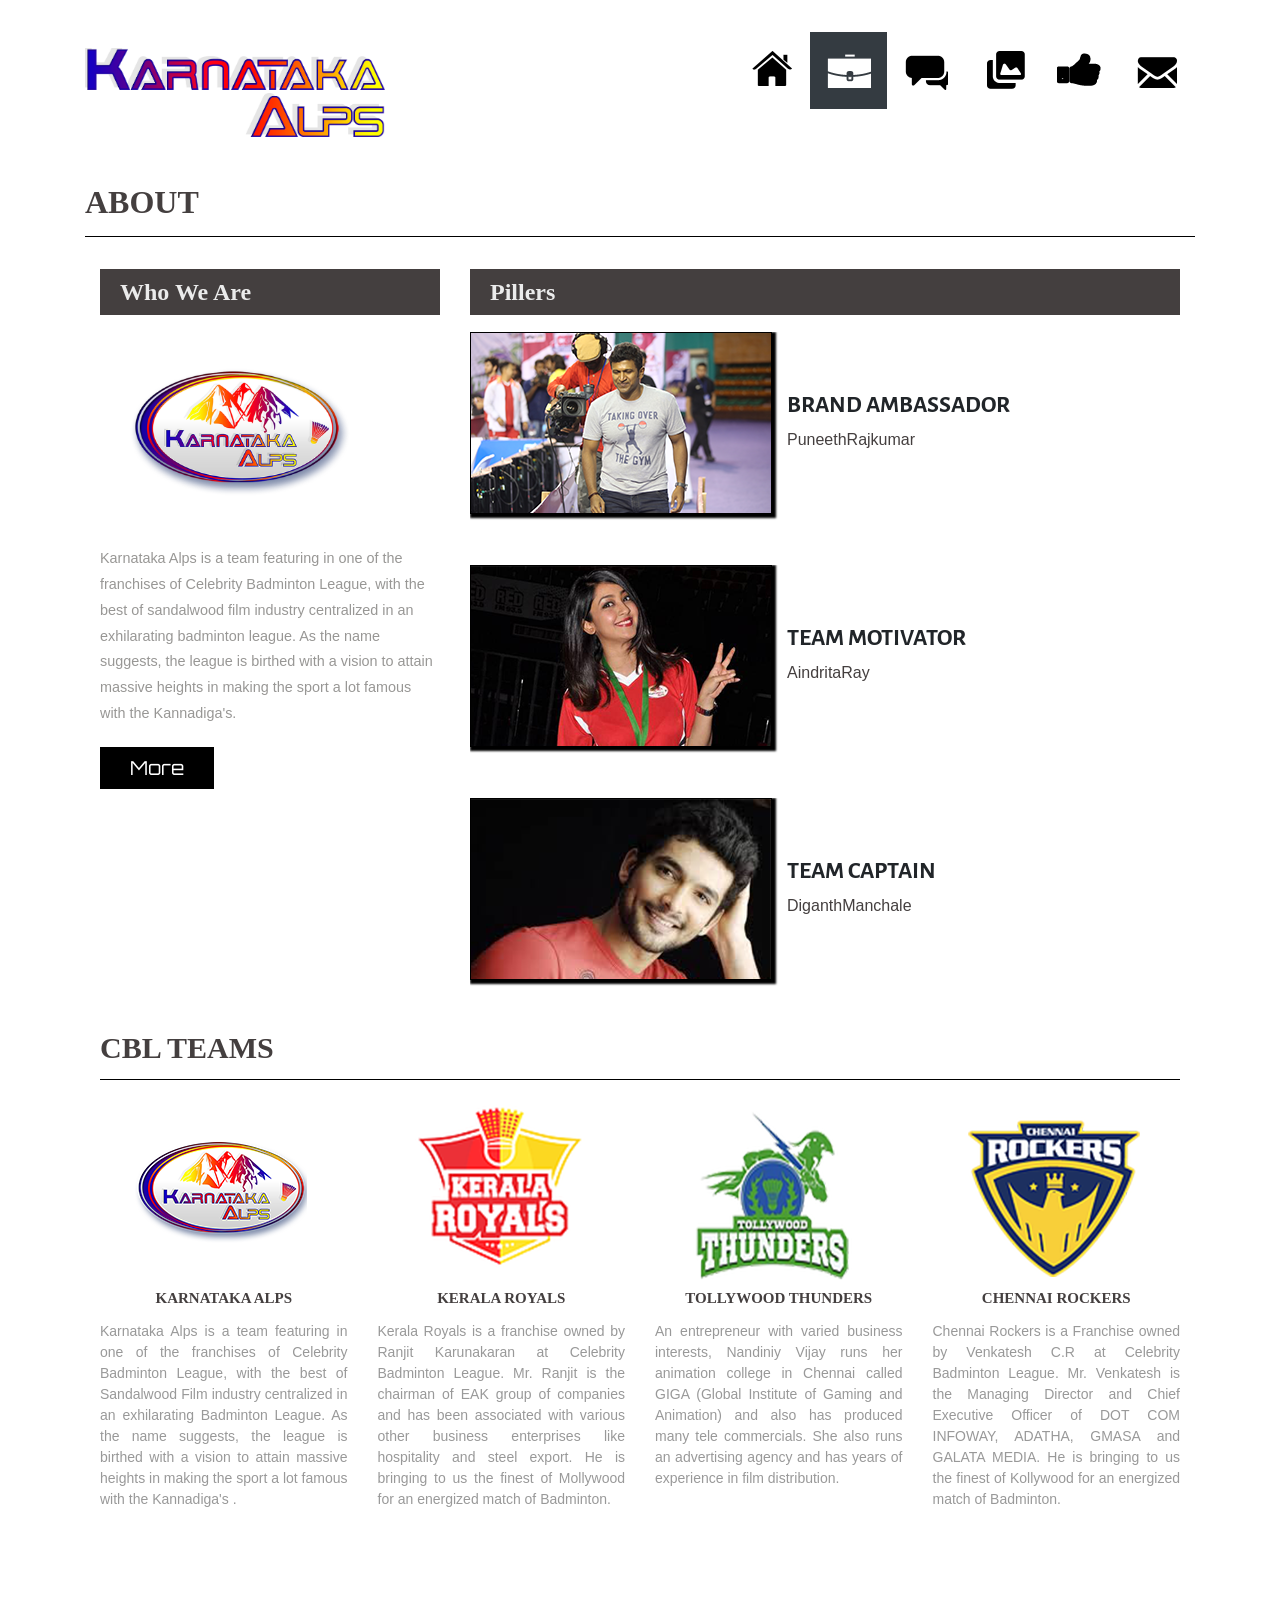
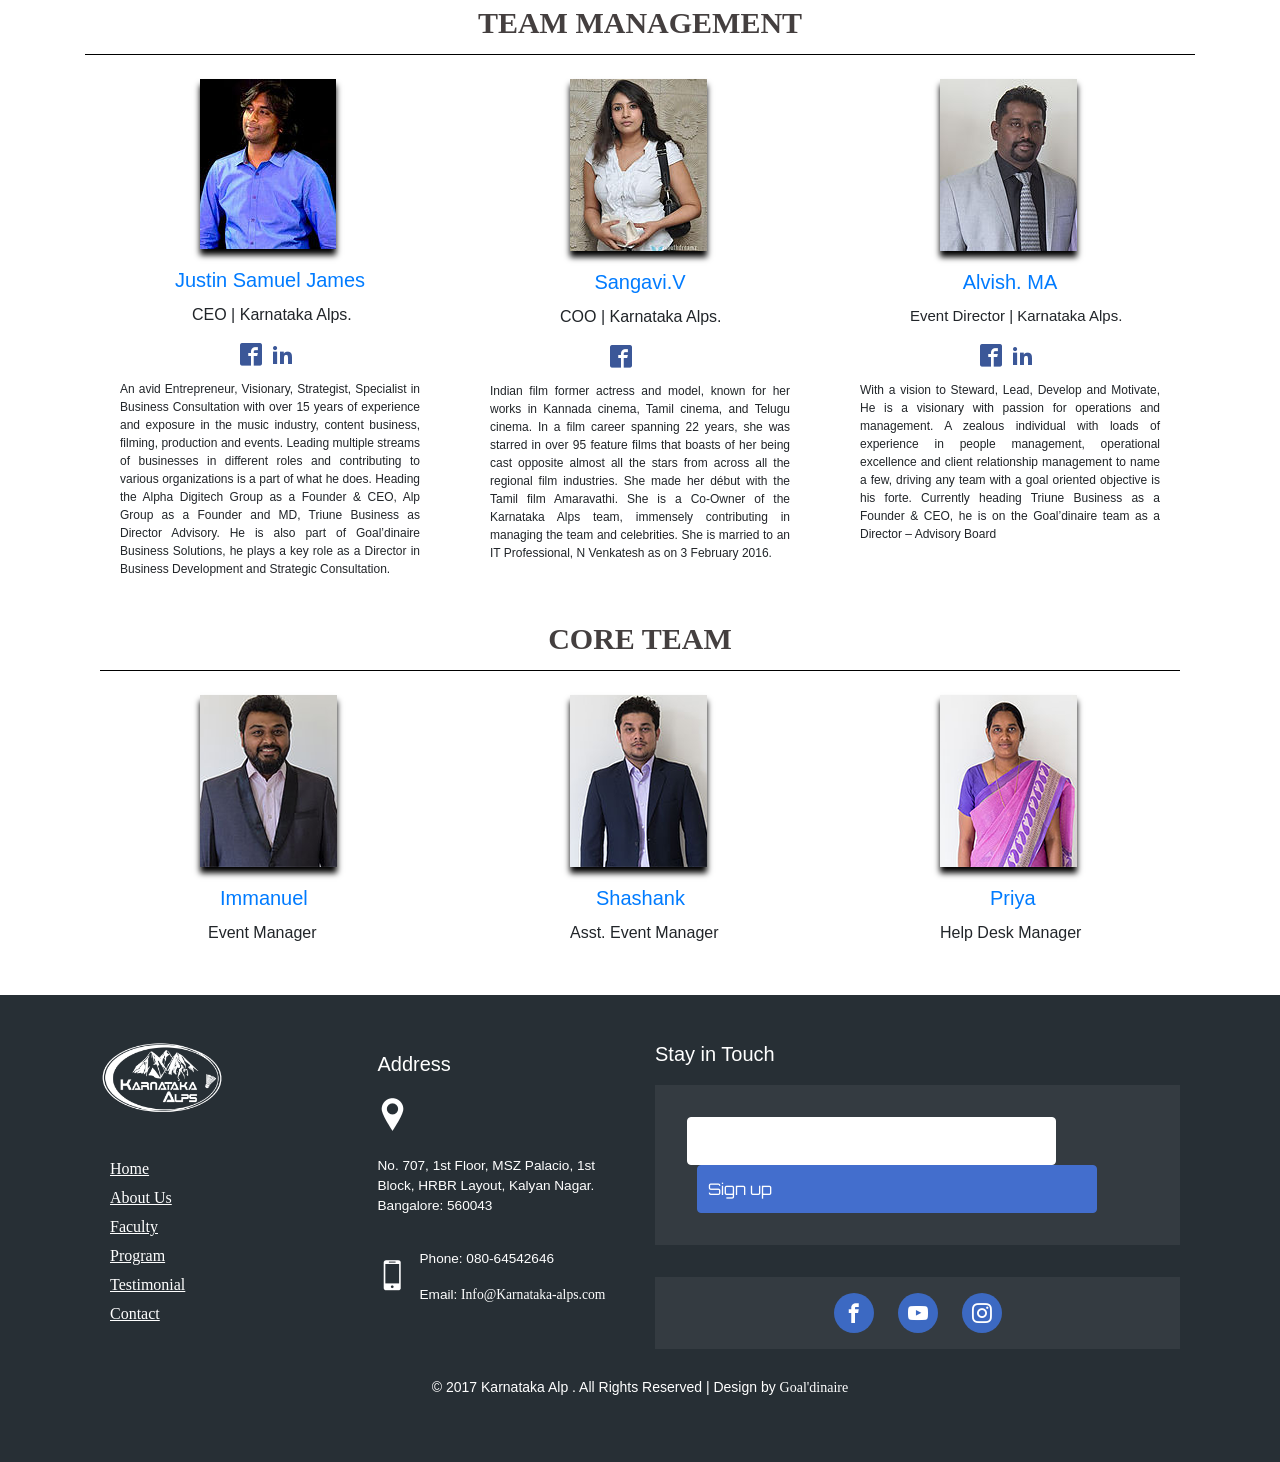
==== commit 14636d72: "first commit" ====
--- a/about.html
+++ b/about.html
@@ -9,12 +9,14 @@
 <link rel="stylesheet" href="css/style.css" type="text/css">
 <script src="js/jquery.min.js"></script>
 <script src="js/responsiveslides.min.js"></script>
+<link href="vendor/bootstrap/css/bootstrap.min.css" rel="stylesheet">
 <meta name="viewport" content="width=device-width, initial-scale=1">
 <meta http-equiv="Content-Type" content="text/html; charset=utf-8" />
 <meta name="keywords" content="" />
 <!-- webfonts -->
  <link href="https://fonts.googleapis.com/css?family=Orbitron" rel="stylesheet"> 
 <link href="https://fonts.googleapis.com/css?family=Alegreya+Sans+SC" rel="stylesheet"> 
+
 
   <!-- webfonts --> 
 </head>
@@ -32,6 +34,7 @@
 		      <li class="active simptip-position-bottom simptip-movable" data-tooltip="About"><a class="about about-pg" href="#"></a></li>
 			  <li class=" simptip-position-bottom simptip-movable" data-tooltip="Teams"><a class="service" href="team.html"></a></li>
 			  <li class=" simptip-position-bottom simptip-movable" data-tooltip="Gallery"><a class="gallery" href="gallery.html"></a></li>
+			  <li class=" simptip-position-bottom simptip-movable" data-tooltip="Testimonial"><a class="client" href="testimonial.html"></a></li>
 			  <li class=" simptip-position-bottom simptip-movable" data-tooltip="Contact"><a class="contact" href="contact.html"></a></li>
 			 <div class="clearfix"></div>
 		 </ul>
@@ -50,31 +53,36 @@
 
 <div class="about-section w3layouts">
 	 <div class="container">
-		 <h2>ABOUT</h2>
+		 <h2 class="abt">ABOUT</h2>
 		 <div class="col-md-4 about-sec">
 			 <h3>Who We Are</h3>
 			 <img src="images/logo (2).png" alt=""/>
-			 <p>Karnataka Alps is a team featuring in one of the franchises of Celebrity Badminton League, with the best of Sandalwood Film industry centralized in an exhilarating Badminton league. As the name suggests, the league is birthed with a vision to attain massive heights in making the sport a lot famous with the Kannadiga's.</p>
+			 <p>Karnataka Alps is a team featuring in one of the franchises of Celebrity Badminton League, with the best of sandalwood film industry centralized in an exhilarating badminton league. As the name suggests, the league is birthed with a vision to attain massive heights in making the sport a lot famous with the Kannadiga's.</p>
 			 <a href="index.html">More</a>
 		 </div>
-		 <div class="col-md-8 list">
+
+
+
+
+
+		 <div class="col-md-8 col-sm-12 list">
 			 <h3>Pillers</h3>
 			 <div class="list-grid">
 			 <h4 class="list-year"><img src="images/puni.png" alt="" class="gg animated pulse"></h4>
 			 <div class="content">
-			 <h5>brand ambassador</h5>
+			 <h5>Brand ambassador</h5>
 			 <p class="info">PuneethRajkumar</p>
 			 </div>
 			 </div>
 			 <div class="list-grid">
-			 <h4 class="list-year"><img src="images/team24.png" alt="" class="gg animated pulse"></h4>
+			 <h4 class="list-year"><img src="images/team24.png" alt="" class="gg animated pulse up"></h4>
 			 <div class="content">
 			 <h5>team motivator</h5>
 			 <p class="info">AindritaRay</p>
 			 </div>
 			 </div>
 			 <div class="list-grid">
-			 <h4 class="list-year"><img src="images/team22.png" alt="" class="gg animated pulse"></h4>
+			 <h4 class="list-year"><img src="images/team22.png" alt="" class="gg animated pulse up"></h4>
 			 <div class="content">
 			 <h5>Team Captain</h5>
 			 <p class="info">DiganthManchale</p>
@@ -87,6 +95,58 @@
 			 <div class="clearfix"></div>
 			 </ul>
 		 </div>
+
+<div class="container">
+
+        <h1 class="my-4 text-center text-lg-left">CBL TEAMS</h1>
+
+        <div class="row text-center text-lg-left">
+
+            <div class="col-lg-3 col-md-4 col-xs-6 font krntk">
+                <a href="#" class="d-block mb-4 h-100">
+                    <img src="images/t11.png" src="http://placehold.it/400x300" alt="" class="gir adj" >
+                    <h2>KARNATAKA ALPS</h2>
+                    <p>Karnataka Alps is a team featuring in one of the franchises of Celebrity Badminton League, with the best of Sandalwood Film industry centralized in an exhilarating Badminton League. As the name suggests, the league is birthed with a vision to attain massive heights in making the sport a lot famous with the Kannadiga's .</p>
+                </a>
+            </div>
+            <div class="col-lg-3 col-md-4 col-xs-6 font krntk">
+                <a href="#" class="d-block mb-4 h-100">
+                    <img src="images/t12.png" src="http://placehold.it/400x300" alt="" class="adj">
+                    <h2>KERALA ROYALS</h2>
+                 <p>Kerala Royals is a franchise owned by Ranjit Karunakaran at Celebrity Badminton League. Mr. Ranjit is the chairman of EAK group of companies and has been associated with various other business enterprises like hospitality and steel export. He is bringing to us the finest of Mollywood for an energized match of Badminton.</p>
+                </a>
+            </div>
+            <div class="col-lg-3 col-md-4 col-xs-6 font krntk">
+                <a href="#" class="d-block mb-4 h-100">
+                    <img src="images/t13.png" src="http://placehold.it/400x300" alt="" class="adj">
+                       <h2>TOLLYWOOD THUNDERS</h2>
+                 <p>An entrepreneur with varied business interests, Nandiniy Vijay runs her animation college in Chennai called GIGA (Global Institute of Gaming and Animation) and also has produced many tele commercials. She also runs an advertising agency and has years of experience in film distribution.</p>
+                </a>
+            </div>
+            <div class="col-lg-3 col-md-4 col-xs-6 font krntk">
+                <a href="#" class="d-block mb-4 h-100">
+                   <img src="images/t15.png" src="http://placehold.it/400x300" alt="" class="adj">
+                         <h2>CHENNAI ROCKERS</h2>
+                 <p>Chennai Rockers is a Franchise owned by Venkatesh C.R at Celebrity Badminton League. Mr. Venkatesh is the Managing Director and Chief Executive Officer of DOT COM INFOWAY, ADATHA, GMASA and GALATA MEDIA. He is bringing to us the finest of Kollywood for an energized match of Badminton.</p>
+                </a>
+            </div>
+           
+        </div>
+
+    </div>
+    <!-- /.container -->
+
+				<script src="js/jquery.picEyes.js"></script>
+				<script>
+					$(function(){
+						//picturesEyes($('.demo li'));
+						$('.demo li').picEyes();
+					});
+				</script>
+			</div>
+		</div>
+	</div>
+
 		 <!-- <div class="col-md-4 side-list">
 			 <h3>Opportunities</h3>
 				<p>Curabitur faucibus odio a eleifend Curabitur faucibus odio a eleifend pellentesque Curabitur faucibus odio.</p>
@@ -103,93 +163,108 @@
 			   <div class="clearfix"></div>
 			   </ul>
 		 </div> -->
-		  
-		  <div class="clearfix"></div>
-		  <div class="team ">
-		     <h2>CBL TEAMS</h2>
-			 <div class="team-sec hh">
-				 <a href="#"><img src="images/t11.png" alt=""/></a>
-				 <h4><a href="#">KARNATAKA ALPS</a></h4>
-				 <p>Karnataka Alps is a team featuring in one of the franchises of Celebrity Badminton League, with the best of Sandalwood Film industry centralized in an exhilarating Badminton league. As the name suggests, the league is birthed with a vision to attain massive heights in making the sport a lot famous with the Kannadiga's.  </p>
-			 </div>
-			 <div class="team-sec hh">
-				 <a href="#"><img src="images/t12.png" alt=""/></a>
-				 <h4><a href="#">KERALA ROYALS</a></h4>
-				 <p>KERALA ROYALS is a Franchise owned by Ranjit Karunakaran at Celebrity Badminton League. Mr. Ranjit is the Chairman of EAK group of companies and has been associated with various other business enterprises like hospitality and steel export. He is bringing to us the finest of Mollywood for an energized match of Badminton.</p>
-			 </div>
-			 <div class="team-sec hh">
-				 <a href="#"><img src="images/t13.png" alt=""/></a>
-				 <h4><a href="#">TOLLYWOOD THUNDERS</a></h4>
-				 <p>An entrepreneur with varied business interests, Nandiniy Vijay runs her animation college in Chennai called GIGA (Global Institute of Gaming and Animation) and also has produced many tele commercials. She also runs an advertising agency and has years of experience in film distribution.</p>
-			 </div>
-			 <div class="team-sec hh">
-				 <a href="#"><img src="images/t15.png" alt=""/></a>
-				 <h4><a href="#">CHENNAI ROCKERS</a></h4>
-				 <p>CHENNAI ROCKERS is a Franchise owned by Venkatesh C.R at Celebrity Badminton League. Mr. Venkatesh is the Managing Director and Chief Executive Officer of DOT COM INFOWAY, ADATHA, GMASA and GALATA MEDIA. He is bringing to us the finest of Kollywood for an energized match of Badminton.</p>
-			 </div>
-			 <!-- <div class="team-sec team-grid">
-				 <a href="#"><img src="images/t5.jpg" alt=""/></a>
-				 <h4><a href="#">JERSSY DEO</a></h4>
-				 <p>lorem ipsum dolor sit amet conc tetur adipiscing raesen vestibuum molstie.</p>
-			 </div>
-			 <div class="team-sec team-grid">
-				 <a href="#"><img src="images/t6.jpg" alt=""/></a>
-				 <h4><a href="#">MARK ANDREW</a></h4>
-				 <p>lorem ipsum dolor sit amet conc tetur adipiscing raesen vestibuum molstie.</p>
-			 </div> -->
-			 <div class="clearfix"></div>
-		  </div>
-	 </div>
-</div>
-<div class="clearfix"></div>
-<div class="team mn">
-		     <h2>TEAM MANAGEMENT</h2>
-			 <div class="team-sec bb jj">
-				 <a href="#"><img src="images/team1.jpg" alt=""/></a>
-				 <h4><a href="#">Justin Samuel James</a></h4>
-				 <p class="para">CEO | Karnataka Alps.</p>
-				 <div class="icon">
+        <div class="container">
+
+      <!-- Page Heading -->
+      <h1 class="my-4">TEAM MANAGEMENT</h1>
+		  <div class="row">
+		  <div class="container">
+        <div class="col-lg-4 col-sm-6 portfolio-item">
+          <div class="card h-100 page">
+            <a href="#"><img src="images/team1.jpg"  src="http://placehold.it/700x400" alt="" class="anim"></a>
+            <div class="card-body">
+              <h4 class="card-title">
+                <a href="#">Justin Samuel James</a>
+              </h4>
+              <p class="para3 ceo">CEO | Karnataka Alps.</p>
+				 <div class="icon icon2">
 				 <a href="https://www.facebook.com/justin.james.3939503" target="blank"><i class="icon-facebook2"></i></a><a href="https://www.linkedin.com/in/justinsamueljames/" target="blank"><i class="icon-linkedin2"></i></a>
 				 </div>
-				 <p>An avid Entrepreneur, Visionary, Strategist, Specialist in Business Consultation with over 15 years of experience and exposure in the Music industry, content business, filming, production and events. Leading multiple streams of businesses in different roles and contributing to various organizations is a part of what he does. Heading the Alpha Digitech Group as a Founder & CEO, Alp Group as a Founder and MD, Triune Business as Director Advisory.  He is also part of Goal’dinaire Business Solutions he plays a key role as a Director in Business Development and Strategic Consultation.  </p>
-			 </div>
-			 <div class="team-sec bb jj">
-				 <a href="#"><img src="images/team2.jpeg" alt=""/></a>
-				 <h4 class="kk"><a href="#">Sangavi.V</a></h4>
-				 <p class="para">COO | Karnataka Alps.  </p>
-				 <div class="icon sa">
+				 <p class="card-text">An avid Entrepreneur, Visionary, Strategist, Specialist in Business Consultation with over 15 years of experience and exposure in the music industry, content business, filming, production and events. Leading multiple streams of businesses in different roles and contributing to various organizations is a part of what he does. Heading the Alpha Digitech Group as a Founder & CEO, Alp Group as a Founder and MD, Triune Business as Director Advisory.  He is also part of Goal’dinaire Business Solutions, he plays a key role as a Director in Business Development and Strategic Consultation.  </p>
+            </div>
+          </div>
+        </div>
+        <div class="col-lg-4 col-sm-6 portfolio-item">
+          <div class="card h-100 page">
+            <a href="#"><img src="images/team2.jpeg" src="http://placehold.it/700x400" alt="" class="anim"></a>
+            <div class="card-body">
+              <h4 class="card-title">
+                <a href="#">Sangavi.V</a>
+              </h4>
+              <p class="para2 ceo">COO | Karnataka Alps.  </p>
+				 <div class="icon sa icon2">
 				 <a href="https://www.facebook.com/Kaya.Sangavi/" target="blank"><i class="icon-facebook2"></i></a>
 				 </div>
-				 <p>Indian film former actress and model, known for her works in Kannada cinema, Tamil cinema, and Telugu cinema. In a film careerspanning 22 years she was starred in over 95 feature films that boasts of her being cast opposite almost all the stars from across all the regional film industries. She made her début with the Tamil film Amaravathi. She is a Co-Owner of the Karnataka Alps team, immensely contributing in managing the team and celebrities. She is married to an IT Professional, N Venkatesh as on 3 February 2016.</p>
-			 </div>
-			 <div class="team-sec aa jj">
-				 <a href="#"><img src="images/team3.jpg" alt=""/></a>
-				 <h4><a href="#">Alvish. MA</a></h4>
-				 <p class="para">Event Director | Karnataka Alps.  </p>
-				 <div class="icon">
+				 <p class="card-text">Indian film former actress and model, known for her works in Kannada cinema, Tamil cinema, and Telugu cinema. In a film career spanning 22 years, she was starred in over 95 feature films that boasts of her being cast opposite almost all the stars from across all the regional film industries. She made her début with the Tamil film Amaravathi. She is a Co-Owner of the Karnataka Alps team, immensely contributing in managing the team and celebrities. She is married to an IT Professional, N Venkatesh as on 3 February 2016.</p>
+            </div>
+          </div>
+        </div>
+        <div class="col-lg-4 col-sm-6 portfolio-item">
+          <div class="card h-100 page">
+            <a href="#"><img src="images/team3.jpg" src="http://placehold.it/700x400" alt="" class="anim"></a>
+            <div class="card-body">
+              <h4 class="card-title">
+                <a href="#">Alvish. MA</a>
+              </h4>
+              <p class="para ceod">Event Director | Karnataka Alps.  </p>
+				 <div class="icon pp ifb">
 				 <a href="https://www.linkedin.com/in/alvishma/" target="blank"><i class="icon-facebook2"></i></a><a href="https://www.facebook.com/alvishma" target="blank"><i class="icon-linkedin2"></i></a>
 				 </div>
-				 <p>With a vision to Steward, Lead, Develop and Motivate, He is a visionary with passion for operations and management. A zealous individual with loads of experience in people management, operational excellence and client relationship management to name a few, driving any team with a goal oriented objective is his forte. Currently heading Triune Business as a Founder & CEO, he is on the Goal’dinaire team as a Director – Advisory Board</p>
-			 </div>
-			 <!-- <div class="team-sec imm">
-				 <a href="#"><img src="images/team4.jpg" alt=""/></a>
-				 <h4><a href="#">Immanuel</a></h4>
-				 <p>CHENNAI ROCKERS is a Franchise owned by Venkatesh C.R at Celebrity Badminton League. Mr. Venkatesh is the Managing Director and Chief Executive Officer of DOT COM INFOWAY, ADATHA, GMASA and GALATA MEDIA. He is bringing to us the finest of Kollywood for an energized match of Badminton.</p>
-			 </div> -->
-			 <!-- <div class="team-sec team-grid">
-				 <a href="#"><img src="images/t5.jpg" alt=""/></a>
-				 <h4><a href="#">JERSSY DEO</a></h4>
-				 <p>lorem ipsum dolor sit amet conc tetur adipiscing raesen vestibuum molstie.</p>
-			 </div>
-			 <div class="team-sec team-grid">
-				 <a href="#"><img src="images/t6.jpg" alt=""/></a>
-				 <h4><a href="#">MARK ANDREW</a></h4>
-				 <p>lorem ipsum dolor sit amet conc tetur adipiscing raesen vestibuum molstie.</p>
-			 </div> -->
-			 <div class="clearfix"></div>
-		  </div>
-	 </div>
-	 <div class="team mn cc">
+				 <p class="card-text">With a vision to Steward, Lead, Develop and Motivate, He is a visionary with passion for operations and management. A zealous individual with loads of experience in people management, operational excellence and client relationship management to name a few, driving any team with a goal oriented objective is his forte. Currently heading Triune Business as a Founder & CEO, he is on the Goal’dinaire team as a Director – Advisory Board</p>
+            </div>
+          </div>
+        </div>
+      </div>
+      </div>
+      <!-- /.row -->
+
+       <div class="container">
+
+      <!-- Page Heading -->
+      <h1 class="my-4">CORE TEAM
+      </h1>
+
+      <div class="row">
+        <div class="col-lg-4 col-sm-6 portfolio-item">
+          <div class="card h-100 tag">
+            <a href="#"><img src="images/team11.png" src="http://placehold.it/700x400" alt="" class="anim"></a>
+            <div class="card-body board">
+              <h4 class="card-title joy">
+                <a href="#">Immanuel</a>
+              </h4>
+              <p class="card-text nue nue2">Event Manager </p>
+            </div>
+          </div>
+        </div>
+        <div class="col-lg-4 col-sm-6 portfolio-item">
+          <div class="card h-100 tag">
+            <a href="#"><img src="images/team12.png" src="http://placehold.it/700x400" alt="" class="anim"></a>
+            <div class="card-body board">
+              <h4 class="card-title sh joy">
+                <a href="#">Shashank</a>
+              </h4>
+              <p class="card-text nue3">Asst. Event Manager</p>
+            </div>
+          </div>
+        </div>
+        <div class="col-lg-4 col-sm-6 portfolio-item">
+          <div class="card h-100 tag ">
+            <a href="#"><img src="images/team13.png" src="http://placehold.it/700x400" alt="" class="anim"></a>
+            <div class="card-body board">
+              <h4 class="card-title pr joy2">
+                <a href="#">Priya</a>
+              </h4>
+              <p class="card-text nue4">Help Desk Manager</p>
+            </div>
+          </div>
+        </div>
+        
+      </div>
+      <!-- /.row -->
+		  
+		  
+
+	 <!-- <div class="team mn cc">
 		     <h2>CORE TEAM</h2>
 			 <div class="team-sec bb jj">
 				 <a href="#"><img src="images/team11.png" alt=""/></a>
@@ -205,7 +280,7 @@
 				 <a href="#"><img src="images/team13.png" alt=""/></a>
 				 <h4><a href="#">Priya</a></h4>
 				 <p class="para">Help Desk Manager</p>
-			 </div>
+			 </div> -->
 			 <!-- <div class="team-sec imm">
 				 <a href="#"><img src="images/team4.jpg" alt=""/></a>
 				 <h4><a href="#">Immanuel</a></h4>
@@ -241,6 +316,7 @@
       <li><a href="about.html">About Us</a></li>
       <li><a href="team.html">Faculty</a></li>
       <li><a href="gallery.html">Program</a></li>
+      <li><a href="testimonial.html">Testimonial</a></li>
       <li><a href="contact.html">Contact</a></li>
     </ul>
   </nav><!--eo site-nav-->	 
--- a/css/style.css
+++ b/css/style.css
@@ -56,11 +56,11 @@
   width:100%;
   border: 0;
   }
-.banner{
+/*.banner{
 	background:url(../images/new2.png)no-repeat;
 	background-size:cover;
 	min-height:700px; 
-}
+}*/
 /*.dd a{
 	margin-top:800px; 
 }*/
@@ -179,11 +179,11 @@
 }
 /*-- agileits --*/
 .top-menu ul li a {
-width: 48px;
-height: 42px;
-background: url('../images/splits-2.png') no-repeat 0px 0px;
+width:45px;
+height:45px;
+background: url('../images/splits-2-demo.png') no-repeat 0px 0px;
 padding:1em;
-display:block;
+display:block; 
 }
 .top-menu ul li a.home {
 background-position: -17px 0px;
@@ -209,6 +209,16 @@
 .top-menu ul li a.gallery:hover{
 background-position: -355px -51px;
 }
+
+
+.top-menu ul li a.client{
+background-position: -464px -101px;
+}
+.top-menu ul li a.client:hover{
+background-position: -464px -151px;
+}
+
+
 .top-menu ul li a.contact {
 background-position:-464px 0px;
 }
@@ -228,10 +238,10 @@
 }
 /*-- w3layouts --*/
 [data-tooltip].simptip-position-bottom:before {
-	border-bottom-color:#3d66be;
+	border-bottom-color:black;
 }
 [data-tooltip].simptip-position-bottom:after {
-background-color: #4578d3;
+background-color:black;
 color: #fff;
 }
 [data-tooltip]:before {
@@ -659,12 +669,12 @@
 }
 /*-- w3layouts --*/
 .about-section h3{
-color:#505050;
+color:#fff !important;
 font-weight: bold;
 font-size:1.5em;
 margin-bottom:0.7em;
 padding: 10px 20px;
-background: #ededed;
+background: red;
 }
 .about-sec p{
 color: #989795;
@@ -700,12 +710,6 @@
 float: left;
 margin-right: 15px;
 }
-.list-grid {
-margin-bottom: 23px;
-padding-bottom: 20px;
-overflow: hidden;
-border-bottom: 2px solid #ededed;
-}
 /*-- agileits --*/
 .list-grid:nth-child(5){
 border-bottom:none;
@@ -827,7 +831,8 @@
 text-align:center;
 }
 .service-sec h3 a{
-color:red;
+color:black;
+font-size:18px; 
 }
 /*-- agileits --*/
 .service-sec h3 a:hover{
@@ -1298,6 +1303,8 @@
 @media(max-width:768px){
 .banner, .banner_two, .banner_three {
 min-height: 372px;
+min-width:100px;
+border:solid 1px red; 
 }
 .banner-text h1 {
 font-size: 3.2em;
@@ -1953,8 +1960,20 @@
 	color:#4578d3; 
 }
 .about-sec a{
-    background-color:#4578d3; 
-    border:solid 1px #4578d3;
+    background-color:black; 
+    border:solid 1px black; 
+}.about-sec a:hover{
+   color:#fff; 
+}
+.imgr:hover{
+	background-color:black;
+	opacity:0.9; 
+	border-radius:6px;  
+}
+.imgr2:hover{
+	background-color:black;
+	opacity:0.9; 
+	border-radius:6px;  
 }
 
 
@@ -1965,6 +1984,63 @@
 }*/
 
 
+@media(min-width:768px ){
+.list h5{
+	font-weight:700;
+	font-size:24px;
+	text-transform: uppercase;  
+}
+img.gg{
+	border:solid 1px black;
+	-webkit-box-shadow: 1px 2px 1px 1px rgba(0,0,0,0.5);
+box-shadow: 2px 2px 2px 2px rgba(0,0,0,1);
+}
+.content{
+ margin-top:60px; 
+}
+.list{
+	position:relative; 
+}
+.content h5{
+	margin-left:auto;
+	margin-right:auto;   
+}
+.content p{
+	color:#ff3900;
+	font-size:16px;  
+}
+.list-grid{
+margin-bottom: 23px;
+padding-bottom: 20px;
+overflow: hidden;
+}
+input{
+	padding:10px 80px;
+	margin-top:10px; 
+	border-radius:4px;
+	border:solid 1px #ccc; 
+	margin-left:10px;
+}
+textarea{
+	margin-top:10px; 
+	border-radius:4px;
+	border:solid 1px #ccc; 
+	padding:0px 62px;
+	margin-left:10px; 
+}
+label{
+	margin-top:8px; 
+	font-size:22px; 
+}
+.form-wrap{
+	padding-bottom:60px; 
+}
+.pq{
+	background-color:black;
+	padding:10px 40px; 
+	color:#fff; 
+	margin-left:170px;  
+}
 .wel-right p{
 	font-size:18px;
 	color:#333;
@@ -1972,7 +2048,7 @@
 	text-align:justify;    
 }
 .container h3{
-	color:#7793c4; 
+	color:black; 
 }
 .logo h3{
 	font-size:36px;
@@ -1999,7 +2075,8 @@
 	width:50%;
 	height:50%;  
 }
-.container{
+
+} .container{
 	font-family: 'Orbitron', sans-serif;
 }
 .about-sec img{
@@ -2007,7 +2084,8 @@
 }
 .container h3{
 	font-family: 'Orbitron', sans-serif;
-}.container h4{
+}
+.container h4{
 	font-family: 'Orbitron', sans-serif;
 }
 .team-sec p{
@@ -2078,10 +2156,12 @@
 	background-color:#fff; 
 	color:#3b5798;
 	padding:0 10px; 
+	font-size:22px; 
 }
 i.icon-linkedin2{
 	background-color:#fff; 
 	color:#3b5798;
+	font-size:22px; 
 }
 .abc h1{
 	font-family: 'Passion One', cursive;
@@ -2096,30 +2176,7 @@
 	margin-left:100px; 
 }
 
-.list h5{
-	font-weight:700;
-	font-size:24px;
-	text-transform: uppercase;  
-}
-img.gg{
-	border:solid 1px black;
-	-webkit-box-shadow: 1px 2px 1px 1px rgba(0,0,0,0.5);
-box-shadow: 2px 2px 2px 2px rgba(0,0,0,1);
-}
-.content{
- margin-top:60px; 
-}
-.list{
-	position:relative; 
-}
-.content h5{
-	margin-left:auto;
-	margin-right:auto;   
-}
-.content p{
-	color:#ff3900;
-	font-size:16px;  
-}
+
 .hh{
 	padding:0 20px;
 }
@@ -2203,15 +2260,7 @@
 .company_address p{
 	font-family: 'Alegreya Sans SC', sans-serif;
 }
-.text a{
-   margin-top:300px; 
-}
-.wel-left h3{
-	margin-left:-15px; 
-}
-.wel-left h4{
-	margin-left:-15px; 
-}
+
 .jj h4{
    font-family: 'Alegreya Sans SC', sans-serif;
 }
@@ -2221,7 +2270,965 @@
 	border:solid 1px black; 
 	font-size:20px; 
 }
-
-
-
-
+.text a{
+   margin-top:350px; 
+}
+.wel-left h3{
+	margin-left:-15px; 
+}
+.wel-left h4{
+	margin-left:-15px; 
+}
+.content{
+ margin-top:60px; 
+}
+.list{
+	position:relative; 
+}
+.content h5{
+	margin-left:auto;
+	margin-right:auto;   
+}
+.content p{
+	color:#443f3f;
+	font-size:16px;  
+}
+.hh{
+	padding:0 20px;
+}
+.hh p{
+	font-size:11px; 
+}
+.site-nav ul{
+   margin-top:40px; 
+   margin-left:10px; 
+}
+.site-nav li{
+	list-style-type:none;
+	padding:2px 0; 
+}
+.site-nav a{
+	color:#fff;
+	text-decoration: underline;
+} 
+.bt{
+	margin-left:80px; 
+}
+.wel-left p{
+	font-family: 'Raleway', sans-serif;
+}
+/*@media(min-width:1200px ){
+	.text a{
+		border:solid 1px red;
+		mafrgin-top:300px;
+	}
+}*/
+
+.wel-right p{
+	font-family: 'Alegreya Sans SC', sans-serif;
+}
+.event-sec-left p{
+	font-family: 'Alegreya Sans SC', sans-serif;
+}
+.top-news p{
+	font-family: 'Alegreya Sans SC', sans-serif;
+}
+.top-news h4{
+	font-family: 'Alegreya Sans SC', sans-serif;
+
+}
+.evnt h4{
+	font-family: 'Alegreya Sans SC', sans-serif;
+}
+.address-info p{
+	font-family: 'Alegreya Sans SC', sans-serif;
+}
+.address-mail p{
+	font-family: 'Alegreya Sans SC', sans-serif;
+}
+.copy-right p{
+	font-family: 'Alegreya Sans SC', sans-serif;
+}
+.about-sec p{
+	font-family: 'Alegreya Sans SC', sans-serif;
+}
+.content h5{
+	font-family: 'Alegreya Sans SC', sans-serif;
+}
+.content p{
+	font-family: 'Alegreya Sans SC', sans-serif;
+}
+.team-sec p{
+	font-family: 'Alegreya Sans SC', sans-serif;
+}
+.container h2{
+	font-family: 'Raleway', sans-serif;
+}
+.service-sec h3{
+	font-family: 'Alegreya Sans SC', sans-serif;
+}
+.service-sec p{
+	font-family: 'Alegreya Sans SC', sans-serif!important;
+}
+label{
+	font-family: 'Alegreya Sans SC', sans-serif;
+}
+.company_address p{
+	font-family: 'Alegreya Sans SC', sans-serif;
+}
+
+.jj h4{
+   font-family: 'Alegreya Sans SC', sans-serif;
+}
+.text a{
+	background-color:black;
+	color:#fff; 
+	border:solid 1px black; 
+	font-size:20px; 
+}
+.text a{
+   margin-top:350px; 
+}
+.wel-left h3{
+	margin-left:-15px; 
+}
+.wel-left h4{
+	margin-left:-10px; 
+}	
+.container h4{
+	font-family: 'Raleway', sans-serif;
+    font-size:20px; 
+}
+.container h2{
+	color:#443f3f; 
+}
+.team h2{
+	color:black; 
+}
+.w3ls_head h2{
+  color:black; 
+  font-family: 'Playfair Display SC', serif;
+}
+.service-sec h3{
+	font-size:24px; 
+	color: black;
+}
+.service-sec img.hero-img{
+	-webkit-box-shadow: 100px 100px 0px 0 rgba(0,0,0,.5);
+box-shadow: 0px 6px 6px  rgba(0,0,0,1); 
+}
+/*.wel-left h3{
+	 font-family: 'Playfair Display SC', serif;
+}
+.event h3{
+	 font-family: 'Playfair Display SC', serif;
+}*/
+.container h3{
+	 font-family: 'Playfair Display SC', serif;
+}
+.container h2{
+	 font-family: 'Playfair Display SC', serif;
+}
+.team h2{
+	 font-family: 'Playfair Display SC', serif;
+}
+#loadMore,#showless{
+	 font-family: 'Playfair Display SC', serif;
+}
+#showLess{
+	 font-family: 'Playfair Display SC', serif;
+}
+.fotter a{
+	font-family: 'Playfair Display SC', serif;
+}
+input{
+	font-family: 'Playfair Display SC', serif;
+}
+figcaption.con{
+	width:265px;
+} 
+.wel-right{
+	margin-top:1px;
+}
+.con h4{
+	margin-top:10px;
+	margin-bottom:6px;  
+}
+.mk{
+	border:solid 1px red;
+}
+p.para{
+	margin-left:50px; 
+}p.para2{
+	margin-left:70px;
+}p.para3{
+	margin-left:72px;
+}
+.page img{
+	margin-left:100px;
+}
+p.card-text{
+	font-size:12px; 
+}
+.icon{
+	margin-left:130px; 
+	margin-bottom:10px;
+	margin-top:0; 
+}
+.icon2{
+	margin-left:110px; 
+}
+.tag img{
+   margin-left:100px; 
+}
+.board{
+	margin-left:100px;
+}.board p{
+	font-size:16px;
+	margin-left:-20px; 
+}
+.pr{
+	margin-left:30px; 
+}.sh{
+	margin-left:6px; 
+}
+p.nue{
+	margin-left:-12px;
+}
+.text a{
+	margin-top:350px;
+}
+.cnt{
+	width:950px;
+}
+.cntr{
+	margin-top:50px;
+	margin-bottom:50px; 
+}
+h1.cntrs{
+	margin-bottom:40px;
+}
+.wq{
+	padding-left:57px;  
+}
+.krntk img{
+	margin-left:35px; 
+}
+.krntk h2{
+	text-align: center;
+	margin-top:10px;
+}
+.pp{
+	
+	margin-top:-10px; 
+}
+
+}
+@media(max-width: 767px){
+.list h5{
+	font-weight:700;
+	font-size:24px;
+	text-transform: uppercase;  
+}
+img.gg{
+	border:solid 1px black;
+	-webkit-box-shadow: 1px 2px 1px 1px rgba(0,0,0,0.5);
+box-shadow: 2px 2px 2px 2px rgba(0,0,0,1);
+}
+.content{
+ margin-top:200px; 
+}
+.list{
+	position:relative; 
+}
+.content h5{
+	margin-left:auto;
+	margin-right:auto;   
+}
+.content p{
+	color:#ff3900;
+	font-size:16px;  
+}
+.list-grid{
+margin-bottom:20px;
+padding-top:20px;
+overflow: hidden;
+border-bottom: 2px solid #ededed;
+}
+.container{
+	font-family: 'Orbitron', sans-serif;
+}
+.about-sec img{
+	width:80%;
+}
+.container h3{
+	font-family: 'Orbitron', sans-serif;
+}
+.container h4{
+	font-family: 'Orbitron', sans-serif;
+}
+.team-sec p{
+	text-align:justify;
+}
+.team-sec{
+	padding:0 5px;
+} 
+.mn h2{
+	color:#4d7acd; 
+}
+
+.imm img{
+	width:160px;
+	height:160px; 
+}
+.mn{
+	margin-left:150px; 
+}
+.bb{
+	margin:0 20px; 
+}
+.aa{
+	margin:0 20px; 
+}
+.logo img{
+	width:300px;
+}
+.bb p{
+	font-size:11px; 
+}
+.aa p{
+	font-size:11px; 
+}
+.jj h4{
+	text-align: center;
+}
+.bb img{
+	-webkit-box-shadow: 1px 2px 1px 1px rgba(0,0,0,0.5);
+box-shadow: 2px 2px 2px 2px rgba(0,0,0,1);
+border:solid 4px black;
+margin-left:50px; 
+}
+.aa img{
+	-webkit-box-shadow: 1px 2px 1px 1px rgba(0,0,0,0.5);
+box-shadow: 2px 2px 2px 2px rgba(0,0,0,1);
+border:solid 4px black;
+margin-left:50px; 
+}
+.kk h4{
+
+}
+p.para{
+	font-size:15px; 
+	text-align: center;
+	padding-bottom:10px; 
+}
+.team h2{
+	text-align: center;
+	padding-bottom:20px; 
+text-align: center;
+}
+.cc{
+	padding-bottom:50px; 
+}
+
+i.icon-facebook2{
+	background-color:#fff; 
+	color:#3b5798;
+	padding:0 10px; 
+}
+i.icon-linkedin2{
+	background-color:#fff; 
+	color:#3b5798;
+}
+.abc h1{
+	font-family: 'Passion One', cursive;
+}
+.abc h2{
+	font-family: 'Passion One', cursive;
+}
+.icon{
+	margin-left:90px; 
+}
+.sa{
+	margin-left:100px; 
+}
+
+
+
+.hh p{
+	font-size:11px; 
+}
+.site-nav ul{
+   margin-top:40px; 
+   margin-left:10px; 
+}
+.site-nav li{
+	list-style-type:none;
+	padding:2px 0; 
+}
+.site-nav a{
+	color:#fff;
+	text-decoration: underline;
+} 
+.bt{
+	margin-left:80px; 
+}
+.wel-left p{
+	font-family: 'Orbitron', sans-serif;
+}
+/*@media(min-width:1200px ){
+	.text a{
+		border:solid 1px red;
+		mafrgin-top:300px;
+	}
+}*/
+
+.wel-right p{
+	font-family: 'Alegreya Sans SC', sans-serif;
+}
+.event-sec-left p{
+	font-family: 'Alegreya Sans SC', sans-serif;
+}
+.top-news p{
+	font-family: 'Alegreya Sans SC', sans-serif;
+}
+.top-news h4{
+	font-family: 'Alegreya Sans SC', sans-serif;
+
+}
+.evnt h4{
+	font-family: 'Alegreya Sans SC', sans-serif;
+}
+.address-info p{
+	font-family: 'Alegreya Sans SC', sans-serif;
+}
+.address-mail p{
+	font-family: 'Alegreya Sans SC', sans-serif;
+}
+.copy-right p{
+	font-family: 'Alegreya Sans SC', sans-serif;
+}
+.about-sec p{
+	font-family: 'Alegreya Sans SC', sans-serif;
+}
+.content h5{
+	font-family: 'Alegreya Sans SC', sans-serif;
+}
+.content p{
+	font-family: 'Alegreya Sans SC', sans-serif;
+}
+.team-sec p{
+	font-family: 'Alegreya Sans SC', sans-serif;
+}
+.container h2{
+	font-family: 'Orbitron', sans-serif;
+}
+.service-sec h3{
+	font-family: 'Alegreya Sans SC', sans-serif;
+}
+.service-sec p{
+	font-family: 'Alegreya Sans SC', sans-serif!important;
+}
+label{
+	font-family: 'Alegreya Sans SC', sans-serif;
+}
+.company_address p{
+	font-family: 'Alegreya Sans SC', sans-serif;
+}
+
+.jj h4{
+   font-family: 'Alegreya Sans SC', sans-serif;
+}
+.text a{
+	background-color:black;
+	color:#fff; 
+	border:solid 1px black; 
+	font-size:20px; 
+}
+.text a{
+   margin-top:350px; 
+}
+.wel-left h3{
+	margin-left:2px; 
+}
+.wel-left h4{
+	margin-left:2px; 
+}
+.content{
+ margin-top:60px; 
+}
+.list{
+	position:relative; 
+}
+.content h5{
+	margin-left:auto;
+	margin-right:auto;   
+}
+.content p{
+	color:#ff3900;
+	font-size:16px;  
+}
+.hh{
+	padding:0 20px;
+}
+.hh p{
+	font-size:11px; 
+}
+.site-nav ul{
+   margin-top:40px; 
+   margin-left:10px; 
+}
+.site-nav li{
+	list-style-type:none;
+	padding:2px 0; 
+}
+.site-nav a{
+	color:#fff;
+	text-decoration: underline;
+} 
+.bt{
+	margin-left:80px; 
+}
+.wel-left p{
+	font-family: 'Raleway', sans-serif;
+}
+.cnt{
+	width:100px;
+}
+/*@media(min-width:1200px ){
+	.text a{
+		border:solid 1px red;
+		mafrgin-top:300px;
+	}
+}*/
+
+.wel-right p{
+	font-family: 'Alegreya Sans SC', sans-serif;
+}
+.event-sec-left p{
+	font-family: 'Alegreya Sans SC', sans-serif;
+}
+.top-news p{
+	font-family: 'Alegreya Sans SC', sans-serif;
+}
+.top-news h4{
+	font-family: 'Alegreya Sans SC', sans-serif;
+
+}
+.evnt h4{
+	font-family: 'Alegreya Sans SC', sans-serif;
+}
+.address-info p{
+	font-family: 'Alegreya Sans SC', sans-serif;
+}
+.address-mail p{
+	font-family: 'Alegreya Sans SC', sans-serif;
+}
+.copy-right p{
+	font-family: 'Alegreya Sans SC', sans-serif;
+}
+.about-sec p{
+	font-family: 'Alegreya Sans SC', sans-serif;
+}
+.content h5{
+	font-family: 'Alegreya Sans SC', sans-serif;
+}
+.content p{
+	font-family: 'Alegreya Sans SC', sans-serif;
+}
+.team-sec p{
+	font-family: 'Alegreya Sans SC', sans-serif;
+}
+.container h2{
+	font-family: 'Raleway', sans-serif;
+}
+.service-sec h3{
+	font-family: 'Alegreya Sans SC', sans-serif;
+}
+.service-sec p{
+	font-family: 'Alegreya Sans SC', sans-serif!important;
+}
+label{
+	font-family: 'Alegreya Sans SC', sans-serif;
+}
+.company_address p{
+	font-family: 'Alegreya Sans SC', sans-serif;
+}
+
+.jj h4{
+   font-family: 'Alegreya Sans SC', sans-serif;
+}
+.container h4{
+	font-family: 'Raleway', sans-serif;
+    font-size:20px; 
+}
+.container h2{
+	color:black; 
+}
+.team h2{
+	color:black; 
+}
+.w3ls_head h2{
+  color:black; 
+  font-family: 'Playfair Display SC', serif;
+}
+.service-sec h3{
+	font-size:24px; 
+	color: black;
+}
+.service-sec img.hero-img{
+	-webkit-box-shadow: 100px 100px 0px 0 rgba(0,0,0,.5);
+box-shadow: 0px 6px 6px  rgba(0,0,0,1); 
+}
+/*.wel-left h3{
+	 font-family: 'Playfair Display SC', serif;
+}
+.event h3{
+	 font-family: 'Playfair Display SC', serif;
+}*/
+.container h3{
+	 font-family: 'Playfair Display SC', serif;
+}
+.container h2{
+	 font-family: 'Playfair Display SC', serif;
+}
+.team h2{
+	 font-family: 'Playfair Display SC', serif;
+}
+#loadMore,#showless{
+	 font-family: 'Playfair Display SC', serif;
+}
+#showLess{
+	 font-family: 'Playfair Display SC', serif;
+}
+.fotter a{
+	font-family: 'Playfair Display SC', serif;
+}
+input{
+	font-family: 'Playfair Display SC', serif;
+}
+figcaption.con{
+	width:265px;
+} 
+.wel-right{
+	margin-top:1px;
+}
+.con h4{
+	margin-top:10px;
+	margin-bottom:6px;  
+}
+
+.two{
+	margin-top:-50px;
+}
+/*about page*/
+ .list-grid{
+ 	display:inline-block; 
+ }
+ 
+}
+.contact_desc {
+	background-color:#3b3c51;
+}
+label{
+	color:#fff; 
+}
+.ww{
+	margin-left:auto;
+	margin-right:auto;
+	margin-top:100px;   
+}
+.wel-right p{
+	color:#767676;
+	font-family: 'Raleway', sans-serif;
+}
+.con{
+	font-family: 'Raleway', sans-serif;
+}
+.con h4{
+	color:#443f3f;
+	font-weight:700;  
+}
+.con p{
+	color:#767676; 
+	font-family: 'Raleway', sans-serif;
+	font-weight:500; 
+	font-size:13px; 
+	text-align:justify;
+}
+h2.dd{
+	color:#443f3f !important; 
+}
+.container h3{
+	color:#443f3f !important;
+	padding-bottom:10px; 
+}
+.container p{
+	font-family: 'Raleway', sans-serif;
+}
+.top-news h4{
+	font-size:18px; 
+}
+/* h3{
+	border-bottom:solid 2px black;
+	display:inline-block; 
+}*/
+.container h1{
+	 text-align:center;
+	 font-family: 'Playfair Display SC', serif;
+	 border-bottom:solid 1px black;
+	 padding-bottom:15px;
+	 font-size:30px;
+	 font-weight:700; 
+	 text-transform: capitalize;    
+	 color:#443f3f; 
+}
+.font h2{
+	font-size:20px; 
+}
+.font p{
+	text-align: justify;
+	color:#999;
+	font-size:14px;  
+	font-family: 'Raleway', sans-serif;
+}
+.font p:hover{
+	color:black; 
+}
+
+.page p{
+	text-align:justify;
+}
+.page h4{
+	text-align:center;
+}
+h2.w3ls_head{
+	border-bottom:solid 1px black;
+}
+h3.schd{
+	border-bottom:solid 1px black;
+	padding-bottom:15px; 
+}
+h2.abt{
+	border-bottom:solid 1px black;
+	padding-bottom:15px; 
+}
+.tmr h2{
+	border-bottom:solid 1px black; 
+}
+
+.cnt p{
+	text-align: justify;
+}
+.cnt h3{
+	font-weight:700; 
+}
+
+.krntk h2{
+	font-size:15px;
+}
+.krntk a:hover{
+	text-decoration: none !important;
+}
+h3.name{
+	color:black; 
+}
+h2.dd{
+	padding-bottom:15px;
+
+}
+.about-section h3{
+color:#ebebeb !important;
+font-weight: bold;
+font-size:1.5em;
+margin-bottom:0.7em;
+padding: 10px 20px;
+background:#443f3f;
+text-align:left;
+}
+.pp{
+	margin-left:110px; 
+}
+h1.cntrs{
+	font-size:40px;
+}
+
+
+img.anim{
+	-webkit-box-shadow: 100px 100px 0px 0 rgba(0,0,0,.5);
+box-shadow: 0px 6px 6px  rgba(0,0,0,1); 
+}
+img.bg-img{
+	width:100%;
+	display:block;
+    margin-top:20px; 
+}
+h1.text-lg-left{
+	text-align: center;
+}
+
+@media(max-width:767px ){
+	.container h3{
+		margin-left:1px; 
+	}
+	.container h4{
+		margin-left:1px; 
+	}
+	.banner-text a{
+		margin-top:80px; 
+	}
+	.list-grid img{
+		margin-left:-20px;
+	}
+	.up{
+		margin-top:-80px;
+	}
+	img.adj{
+		margin-left:-15px;
+	}
+	h1.my-4{
+		font-size:24px; 
+	}
+	img.anim{
+		margin-left:58px; 
+	}
+	.filter a{
+		font-size:14px !important;
+
+	}
+	h2.pageTitle{
+		margin-top:40px;
+		font-size:28px !important; 
+	}
+	h1.cntrs{
+		font-size:32px; 
+	}
+	img.an{
+		margin-left:70px;
+	}
+	.cnt h3{
+		margin-left:98px;
+		margin-top:20px;  
+	}
+	.cnt p{
+		width:300px;  
+	}
+	p.ceo{
+		margin-left:30px; 
+	}
+	p.ceod{
+		margin-left:13px;
+	}
+	.icon {
+		margin-left:70px;
+	}
+	.icon2{
+		margin-left:85px;
+	}
+	h4.joy{
+		margin-left:-37px; 
+	}
+	p.nue2{
+		margin-left:-46px; 
+	}
+	p.nue3{
+		margin-left:-62px; 
+	}
+	p.nue4{
+		margin-left:-60px; 
+	}
+	h4.joy2{
+		margin-left:-18px; 
+	}
+}
+@media(min-width:768px ){
+	h2.pageTitle{
+		margin-top:50px;  
+		font-size:40px;  
+	}
+	.editContent h5{
+		font-family: 'Raleway', sans-serif;
+		font-size:20px !important;
+		text-transform: uppercase; 
+	}
+	.glr{
+		margin-top:20px;
+	}
+	#isotope-gallery-container{
+		margin-top:-60px; 
+	}
+
+}
+input{
+	text-align:left;
+}
+.address{
+	margin-top:10px;
+}
+.ftr-logo{
+	margin-top:-2px; 
+}
+label{
+	font-family: 'Raleway', sans-serif;
+	font-weight:400;
+	font-size:18px;  
+}
+.fotter{
+	margin-top:30px; 
+}
+@media(min-width:1200px ){
+.pq{
+	margin-left:100px;
+	border:solid 1px black; 
+	width:130px;
+	text-align: center;
+}
+input{
+	padding-left:0;
+	width:400px;
+	padding:4px 0; 
+	}
+textarea{
+	padding-left: 0;
+	width:400px;
+}
+}
+
+
+@media(max-width: 767px){
+	input{
+		width:180px;
+	}
+	textarea{
+		width:180px;
+	}
+	.pq{
+	margin-left:90px;
+	border:solid 1px black; 
+	width:100px;
+	padding:4px 0;
+	border-radius:2px;
+	margin-top:10px;   
+	text-align: center;
+	background-color:black;
+	color:#fff;  
+}
+.form-wrap{
+	margin-top:20px;
+}
+}
+.glr a{
+	font-family: 'Raleway', sans-serif;
+}
+.copy-right{
+	font-size:14px; 
+	font-family: 'Raleway', sans-serif;
+}
+
+
+
+
+
+
+
+
--- a/css/style.css
+++ b/css/style.css
@@ -56,11 +56,11 @@
   width:100%;
   border: 0;
   }
-.banner{
+/*.banner{
 	background:url(../images/new2.png)no-repeat;
 	background-size:cover;
 	min-height:700px; 
-}
+}*/
 /*.dd a{
 	margin-top:800px; 
 }*/
@@ -179,11 +179,11 @@
 }
 /*-- agileits --*/
 .top-menu ul li a {
-width: 48px;
-height: 42px;
-background: url('../images/splits-2.png') no-repeat 0px 0px;
+width:45px;
+height:45px;
+background: url('../images/splits-2-demo.png') no-repeat 0px 0px;
 padding:1em;
-display:block;
+display:block; 
 }
 .top-menu ul li a.home {
 background-position: -17px 0px;
@@ -209,6 +209,16 @@
 .top-menu ul li a.gallery:hover{
 background-position: -355px -51px;
 }
+
+
+.top-menu ul li a.client{
+background-position: -464px -101px;
+}
+.top-menu ul li a.client:hover{
+background-position: -464px -151px;
+}
+
+
 .top-menu ul li a.contact {
 background-position:-464px 0px;
 }
@@ -228,10 +238,10 @@
 }
 /*-- w3layouts --*/
 [data-tooltip].simptip-position-bottom:before {
-	border-bottom-color:#3d66be;
+	border-bottom-color:black;
 }
 [data-tooltip].simptip-position-bottom:after {
-background-color: #4578d3;
+background-color:black;
 color: #fff;
 }
 [data-tooltip]:before {
@@ -659,12 +669,12 @@
 }
 /*-- w3layouts --*/
 .about-section h3{
-color:#505050;
+color:#fff !important;
 font-weight: bold;
 font-size:1.5em;
 margin-bottom:0.7em;
 padding: 10px 20px;
-background: #ededed;
+background: red;
 }
 .about-sec p{
 color: #989795;
@@ -700,12 +710,6 @@
 float: left;
 margin-right: 15px;
 }
-.list-grid {
-margin-bottom: 23px;
-padding-bottom: 20px;
-overflow: hidden;
-border-bottom: 2px solid #ededed;
-}
 /*-- agileits --*/
 .list-grid:nth-child(5){
 border-bottom:none;
@@ -827,7 +831,8 @@
 text-align:center;
 }
 .service-sec h3 a{
-color:red;
+color:black;
+font-size:18px; 
 }
 /*-- agileits --*/
 .service-sec h3 a:hover{
@@ -1298,6 +1303,8 @@
 @media(max-width:768px){
 .banner, .banner_two, .banner_three {
 min-height: 372px;
+min-width:100px;
+border:solid 1px red; 
 }
 .banner-text h1 {
 font-size: 3.2em;
@@ -1953,8 +1960,20 @@
 	color:#4578d3; 
 }
 .about-sec a{
-    background-color:#4578d3; 
-    border:solid 1px #4578d3;
+    background-color:black; 
+    border:solid 1px black; 
+}.about-sec a:hover{
+   color:#fff; 
+}
+.imgr:hover{
+	background-color:black;
+	opacity:0.9; 
+	border-radius:6px;  
+}
+.imgr2:hover{
+	background-color:black;
+	opacity:0.9; 
+	border-radius:6px;  
 }
 
 
@@ -1965,6 +1984,63 @@
 }*/
 
 
+@media(min-width:768px ){
+.list h5{
+	font-weight:700;
+	font-size:24px;
+	text-transform: uppercase;  
+}
+img.gg{
+	border:solid 1px black;
+	-webkit-box-shadow: 1px 2px 1px 1px rgba(0,0,0,0.5);
+box-shadow: 2px 2px 2px 2px rgba(0,0,0,1);
+}
+.content{
+ margin-top:60px; 
+}
+.list{
+	position:relative; 
+}
+.content h5{
+	margin-left:auto;
+	margin-right:auto;   
+}
+.content p{
+	color:#ff3900;
+	font-size:16px;  
+}
+.list-grid{
+margin-bottom: 23px;
+padding-bottom: 20px;
+overflow: hidden;
+}
+input{
+	padding:10px 80px;
+	margin-top:10px; 
+	border-radius:4px;
+	border:solid 1px #ccc; 
+	margin-left:10px;
+}
+textarea{
+	margin-top:10px; 
+	border-radius:4px;
+	border:solid 1px #ccc; 
+	padding:0px 62px;
+	margin-left:10px; 
+}
+label{
+	margin-top:8px; 
+	font-size:22px; 
+}
+.form-wrap{
+	padding-bottom:60px; 
+}
+.pq{
+	background-color:black;
+	padding:10px 40px; 
+	color:#fff; 
+	margin-left:170px;  
+}
 .wel-right p{
 	font-size:18px;
 	color:#333;
@@ -1972,7 +2048,7 @@
 	text-align:justify;    
 }
 .container h3{
-	color:#7793c4; 
+	color:black; 
 }
 .logo h3{
 	font-size:36px;
@@ -1999,7 +2075,8 @@
 	width:50%;
 	height:50%;  
 }
-.container{
+
+} .container{
 	font-family: 'Orbitron', sans-serif;
 }
 .about-sec img{
@@ -2007,7 +2084,8 @@
 }
 .container h3{
 	font-family: 'Orbitron', sans-serif;
-}.container h4{
+}
+.container h4{
 	font-family: 'Orbitron', sans-serif;
 }
 .team-sec p{
@@ -2078,10 +2156,12 @@
 	background-color:#fff; 
 	color:#3b5798;
 	padding:0 10px; 
+	font-size:22px; 
 }
 i.icon-linkedin2{
 	background-color:#fff; 
 	color:#3b5798;
+	font-size:22px; 
 }
 .abc h1{
 	font-family: 'Passion One', cursive;
@@ -2096,30 +2176,7 @@
 	margin-left:100px; 
 }
 
-.list h5{
-	font-weight:700;
-	font-size:24px;
-	text-transform: uppercase;  
-}
-img.gg{
-	border:solid 1px black;
-	-webkit-box-shadow: 1px 2px 1px 1px rgba(0,0,0,0.5);
-box-shadow: 2px 2px 2px 2px rgba(0,0,0,1);
-}
-.content{
- margin-top:60px; 
-}
-.list{
-	position:relative; 
-}
-.content h5{
-	margin-left:auto;
-	margin-right:auto;   
-}
-.content p{
-	color:#ff3900;
-	font-size:16px;  
-}
+
 .hh{
 	padding:0 20px;
 }
@@ -2203,15 +2260,7 @@
 .company_address p{
 	font-family: 'Alegreya Sans SC', sans-serif;
 }
-.text a{
-   margin-top:300px; 
-}
-.wel-left h3{
-	margin-left:-15px; 
-}
-.wel-left h4{
-	margin-left:-15px; 
-}
+
 .jj h4{
    font-family: 'Alegreya Sans SC', sans-serif;
 }
@@ -2221,7 +2270,965 @@
 	border:solid 1px black; 
 	font-size:20px; 
 }
-
-
-
-
+.text a{
+   margin-top:350px; 
+}
+.wel-left h3{
+	margin-left:-15px; 
+}
+.wel-left h4{
+	margin-left:-15px; 
+}
+.content{
+ margin-top:60px; 
+}
+.list{
+	position:relative; 
+}
+.content h5{
+	margin-left:auto;
+	margin-right:auto;   
+}
+.content p{
+	color:#443f3f;
+	font-size:16px;  
+}
+.hh{
+	padding:0 20px;
+}
+.hh p{
+	font-size:11px; 
+}
+.site-nav ul{
+   margin-top:40px; 
+   margin-left:10px; 
+}
+.site-nav li{
+	list-style-type:none;
+	padding:2px 0; 
+}
+.site-nav a{
+	color:#fff;
+	text-decoration: underline;
+} 
+.bt{
+	margin-left:80px; 
+}
+.wel-left p{
+	font-family: 'Raleway', sans-serif;
+}
+/*@media(min-width:1200px ){
+	.text a{
+		border:solid 1px red;
+		mafrgin-top:300px;
+	}
+}*/
+
+.wel-right p{
+	font-family: 'Alegreya Sans SC', sans-serif;
+}
+.event-sec-left p{
+	font-family: 'Alegreya Sans SC', sans-serif;
+}
+.top-news p{
+	font-family: 'Alegreya Sans SC', sans-serif;
+}
+.top-news h4{
+	font-family: 'Alegreya Sans SC', sans-serif;
+
+}
+.evnt h4{
+	font-family: 'Alegreya Sans SC', sans-serif;
+}
+.address-info p{
+	font-family: 'Alegreya Sans SC', sans-serif;
+}
+.address-mail p{
+	font-family: 'Alegreya Sans SC', sans-serif;
+}
+.copy-right p{
+	font-family: 'Alegreya Sans SC', sans-serif;
+}
+.about-sec p{
+	font-family: 'Alegreya Sans SC', sans-serif;
+}
+.content h5{
+	font-family: 'Alegreya Sans SC', sans-serif;
+}
+.content p{
+	font-family: 'Alegreya Sans SC', sans-serif;
+}
+.team-sec p{
+	font-family: 'Alegreya Sans SC', sans-serif;
+}
+.container h2{
+	font-family: 'Raleway', sans-serif;
+}
+.service-sec h3{
+	font-family: 'Alegreya Sans SC', sans-serif;
+}
+.service-sec p{
+	font-family: 'Alegreya Sans SC', sans-serif!important;
+}
+label{
+	font-family: 'Alegreya Sans SC', sans-serif;
+}
+.company_address p{
+	font-family: 'Alegreya Sans SC', sans-serif;
+}
+
+.jj h4{
+   font-family: 'Alegreya Sans SC', sans-serif;
+}
+.text a{
+	background-color:black;
+	color:#fff; 
+	border:solid 1px black; 
+	font-size:20px; 
+}
+.text a{
+   margin-top:350px; 
+}
+.wel-left h3{
+	margin-left:-15px; 
+}
+.wel-left h4{
+	margin-left:-10px; 
+}	
+.container h4{
+	font-family: 'Raleway', sans-serif;
+    font-size:20px; 
+}
+.container h2{
+	color:#443f3f; 
+}
+.team h2{
+	color:black; 
+}
+.w3ls_head h2{
+  color:black; 
+  font-family: 'Playfair Display SC', serif;
+}
+.service-sec h3{
+	font-size:24px; 
+	color: black;
+}
+.service-sec img.hero-img{
+	-webkit-box-shadow: 100px 100px 0px 0 rgba(0,0,0,.5);
+box-shadow: 0px 6px 6px  rgba(0,0,0,1); 
+}
+/*.wel-left h3{
+	 font-family: 'Playfair Display SC', serif;
+}
+.event h3{
+	 font-family: 'Playfair Display SC', serif;
+}*/
+.container h3{
+	 font-family: 'Playfair Display SC', serif;
+}
+.container h2{
+	 font-family: 'Playfair Display SC', serif;
+}
+.team h2{
+	 font-family: 'Playfair Display SC', serif;
+}
+#loadMore,#showless{
+	 font-family: 'Playfair Display SC', serif;
+}
+#showLess{
+	 font-family: 'Playfair Display SC', serif;
+}
+.fotter a{
+	font-family: 'Playfair Display SC', serif;
+}
+input{
+	font-family: 'Playfair Display SC', serif;
+}
+figcaption.con{
+	width:265px;
+} 
+.wel-right{
+	margin-top:1px;
+}
+.con h4{
+	margin-top:10px;
+	margin-bottom:6px;  
+}
+.mk{
+	border:solid 1px red;
+}
+p.para{
+	margin-left:50px; 
+}p.para2{
+	margin-left:70px;
+}p.para3{
+	margin-left:72px;
+}
+.page img{
+	margin-left:100px;
+}
+p.card-text{
+	font-size:12px; 
+}
+.icon{
+	margin-left:130px; 
+	margin-bottom:10px;
+	margin-top:0; 
+}
+.icon2{
+	margin-left:110px; 
+}
+.tag img{
+   margin-left:100px; 
+}
+.board{
+	margin-left:100px;
+}.board p{
+	font-size:16px;
+	margin-left:-20px; 
+}
+.pr{
+	margin-left:30px; 
+}.sh{
+	margin-left:6px; 
+}
+p.nue{
+	margin-left:-12px;
+}
+.text a{
+	margin-top:350px;
+}
+.cnt{
+	width:950px;
+}
+.cntr{
+	margin-top:50px;
+	margin-bottom:50px; 
+}
+h1.cntrs{
+	margin-bottom:40px;
+}
+.wq{
+	padding-left:57px;  
+}
+.krntk img{
+	margin-left:35px; 
+}
+.krntk h2{
+	text-align: center;
+	margin-top:10px;
+}
+.pp{
+	
+	margin-top:-10px; 
+}
+
+}
+@media(max-width: 767px){
+.list h5{
+	font-weight:700;
+	font-size:24px;
+	text-transform: uppercase;  
+}
+img.gg{
+	border:solid 1px black;
+	-webkit-box-shadow: 1px 2px 1px 1px rgba(0,0,0,0.5);
+box-shadow: 2px 2px 2px 2px rgba(0,0,0,1);
+}
+.content{
+ margin-top:200px; 
+}
+.list{
+	position:relative; 
+}
+.content h5{
+	margin-left:auto;
+	margin-right:auto;   
+}
+.content p{
+	color:#ff3900;
+	font-size:16px;  
+}
+.list-grid{
+margin-bottom:20px;
+padding-top:20px;
+overflow: hidden;
+border-bottom: 2px solid #ededed;
+}
+.container{
+	font-family: 'Orbitron', sans-serif;
+}
+.about-sec img{
+	width:80%;
+}
+.container h3{
+	font-family: 'Orbitron', sans-serif;
+}
+.container h4{
+	font-family: 'Orbitron', sans-serif;
+}
+.team-sec p{
+	text-align:justify;
+}
+.team-sec{
+	padding:0 5px;
+} 
+.mn h2{
+	color:#4d7acd; 
+}
+
+.imm img{
+	width:160px;
+	height:160px; 
+}
+.mn{
+	margin-left:150px; 
+}
+.bb{
+	margin:0 20px; 
+}
+.aa{
+	margin:0 20px; 
+}
+.logo img{
+	width:300px;
+}
+.bb p{
+	font-size:11px; 
+}
+.aa p{
+	font-size:11px; 
+}
+.jj h4{
+	text-align: center;
+}
+.bb img{
+	-webkit-box-shadow: 1px 2px 1px 1px rgba(0,0,0,0.5);
+box-shadow: 2px 2px 2px 2px rgba(0,0,0,1);
+border:solid 4px black;
+margin-left:50px; 
+}
+.aa img{
+	-webkit-box-shadow: 1px 2px 1px 1px rgba(0,0,0,0.5);
+box-shadow: 2px 2px 2px 2px rgba(0,0,0,1);
+border:solid 4px black;
+margin-left:50px; 
+}
+.kk h4{
+
+}
+p.para{
+	font-size:15px; 
+	text-align: center;
+	padding-bottom:10px; 
+}
+.team h2{
+	text-align: center;
+	padding-bottom:20px; 
+text-align: center;
+}
+.cc{
+	padding-bottom:50px; 
+}
+
+i.icon-facebook2{
+	background-color:#fff; 
+	color:#3b5798;
+	padding:0 10px; 
+}
+i.icon-linkedin2{
+	background-color:#fff; 
+	color:#3b5798;
+}
+.abc h1{
+	font-family: 'Passion One', cursive;
+}
+.abc h2{
+	font-family: 'Passion One', cursive;
+}
+.icon{
+	margin-left:90px; 
+}
+.sa{
+	margin-left:100px; 
+}
+
+
+
+.hh p{
+	font-size:11px; 
+}
+.site-nav ul{
+   margin-top:40px; 
+   margin-left:10px; 
+}
+.site-nav li{
+	list-style-type:none;
+	padding:2px 0; 
+}
+.site-nav a{
+	color:#fff;
+	text-decoration: underline;
+} 
+.bt{
+	margin-left:80px; 
+}
+.wel-left p{
+	font-family: 'Orbitron', sans-serif;
+}
+/*@media(min-width:1200px ){
+	.text a{
+		border:solid 1px red;
+		mafrgin-top:300px;
+	}
+}*/
+
+.wel-right p{
+	font-family: 'Alegreya Sans SC', sans-serif;
+}
+.event-sec-left p{
+	font-family: 'Alegreya Sans SC', sans-serif;
+}
+.top-news p{
+	font-family: 'Alegreya Sans SC', sans-serif;
+}
+.top-news h4{
+	font-family: 'Alegreya Sans SC', sans-serif;
+
+}
+.evnt h4{
+	font-family: 'Alegreya Sans SC', sans-serif;
+}
+.address-info p{
+	font-family: 'Alegreya Sans SC', sans-serif;
+}
+.address-mail p{
+	font-family: 'Alegreya Sans SC', sans-serif;
+}
+.copy-right p{
+	font-family: 'Alegreya Sans SC', sans-serif;
+}
+.about-sec p{
+	font-family: 'Alegreya Sans SC', sans-serif;
+}
+.content h5{
+	font-family: 'Alegreya Sans SC', sans-serif;
+}
+.content p{
+	font-family: 'Alegreya Sans SC', sans-serif;
+}
+.team-sec p{
+	font-family: 'Alegreya Sans SC', sans-serif;
+}
+.container h2{
+	font-family: 'Orbitron', sans-serif;
+}
+.service-sec h3{
+	font-family: 'Alegreya Sans SC', sans-serif;
+}
+.service-sec p{
+	font-family: 'Alegreya Sans SC', sans-serif!important;
+}
+label{
+	font-family: 'Alegreya Sans SC', sans-serif;
+}
+.company_address p{
+	font-family: 'Alegreya Sans SC', sans-serif;
+}
+
+.jj h4{
+   font-family: 'Alegreya Sans SC', sans-serif;
+}
+.text a{
+	background-color:black;
+	color:#fff; 
+	border:solid 1px black; 
+	font-size:20px; 
+}
+.text a{
+   margin-top:350px; 
+}
+.wel-left h3{
+	margin-left:2px; 
+}
+.wel-left h4{
+	margin-left:2px; 
+}
+.content{
+ margin-top:60px; 
+}
+.list{
+	position:relative; 
+}
+.content h5{
+	margin-left:auto;
+	margin-right:auto;   
+}
+.content p{
+	color:#ff3900;
+	font-size:16px;  
+}
+.hh{
+	padding:0 20px;
+}
+.hh p{
+	font-size:11px; 
+}
+.site-nav ul{
+   margin-top:40px; 
+   margin-left:10px; 
+}
+.site-nav li{
+	list-style-type:none;
+	padding:2px 0; 
+}
+.site-nav a{
+	color:#fff;
+	text-decoration: underline;
+} 
+.bt{
+	margin-left:80px; 
+}
+.wel-left p{
+	font-family: 'Raleway', sans-serif;
+}
+.cnt{
+	width:100px;
+}
+/*@media(min-width:1200px ){
+	.text a{
+		border:solid 1px red;
+		mafrgin-top:300px;
+	}
+}*/
+
+.wel-right p{
+	font-family: 'Alegreya Sans SC', sans-serif;
+}
+.event-sec-left p{
+	font-family: 'Alegreya Sans SC', sans-serif;
+}
+.top-news p{
+	font-family: 'Alegreya Sans SC', sans-serif;
+}
+.top-news h4{
+	font-family: 'Alegreya Sans SC', sans-serif;
+
+}
+.evnt h4{
+	font-family: 'Alegreya Sans SC', sans-serif;
+}
+.address-info p{
+	font-family: 'Alegreya Sans SC', sans-serif;
+}
+.address-mail p{
+	font-family: 'Alegreya Sans SC', sans-serif;
+}
+.copy-right p{
+	font-family: 'Alegreya Sans SC', sans-serif;
+}
+.about-sec p{
+	font-family: 'Alegreya Sans SC', sans-serif;
+}
+.content h5{
+	font-family: 'Alegreya Sans SC', sans-serif;
+}
+.content p{
+	font-family: 'Alegreya Sans SC', sans-serif;
+}
+.team-sec p{
+	font-family: 'Alegreya Sans SC', sans-serif;
+}
+.container h2{
+	font-family: 'Raleway', sans-serif;
+}
+.service-sec h3{
+	font-family: 'Alegreya Sans SC', sans-serif;
+}
+.service-sec p{
+	font-family: 'Alegreya Sans SC', sans-serif!important;
+}
+label{
+	font-family: 'Alegreya Sans SC', sans-serif;
+}
+.company_address p{
+	font-family: 'Alegreya Sans SC', sans-serif;
+}
+
+.jj h4{
+   font-family: 'Alegreya Sans SC', sans-serif;
+}
+.container h4{
+	font-family: 'Raleway', sans-serif;
+    font-size:20px; 
+}
+.container h2{
+	color:black; 
+}
+.team h2{
+	color:black; 
+}
+.w3ls_head h2{
+  color:black; 
+  font-family: 'Playfair Display SC', serif;
+}
+.service-sec h3{
+	font-size:24px; 
+	color: black;
+}
+.service-sec img.hero-img{
+	-webkit-box-shadow: 100px 100px 0px 0 rgba(0,0,0,.5);
+box-shadow: 0px 6px 6px  rgba(0,0,0,1); 
+}
+/*.wel-left h3{
+	 font-family: 'Playfair Display SC', serif;
+}
+.event h3{
+	 font-family: 'Playfair Display SC', serif;
+}*/
+.container h3{
+	 font-family: 'Playfair Display SC', serif;
+}
+.container h2{
+	 font-family: 'Playfair Display SC', serif;
+}
+.team h2{
+	 font-family: 'Playfair Display SC', serif;
+}
+#loadMore,#showless{
+	 font-family: 'Playfair Display SC', serif;
+}
+#showLess{
+	 font-family: 'Playfair Display SC', serif;
+}
+.fotter a{
+	font-family: 'Playfair Display SC', serif;
+}
+input{
+	font-family: 'Playfair Display SC', serif;
+}
+figcaption.con{
+	width:265px;
+} 
+.wel-right{
+	margin-top:1px;
+}
+.con h4{
+	margin-top:10px;
+	margin-bottom:6px;  
+}
+
+.two{
+	margin-top:-50px;
+}
+/*about page*/
+ .list-grid{
+ 	display:inline-block; 
+ }
+ 
+}
+.contact_desc {
+	background-color:#3b3c51;
+}
+label{
+	color:#fff; 
+}
+.ww{
+	margin-left:auto;
+	margin-right:auto;
+	margin-top:100px;   
+}
+.wel-right p{
+	color:#767676;
+	font-family: 'Raleway', sans-serif;
+}
+.con{
+	font-family: 'Raleway', sans-serif;
+}
+.con h4{
+	color:#443f3f;
+	font-weight:700;  
+}
+.con p{
+	color:#767676; 
+	font-family: 'Raleway', sans-serif;
+	font-weight:500; 
+	font-size:13px; 
+	text-align:justify;
+}
+h2.dd{
+	color:#443f3f !important; 
+}
+.container h3{
+	color:#443f3f !important;
+	padding-bottom:10px; 
+}
+.container p{
+	font-family: 'Raleway', sans-serif;
+}
+.top-news h4{
+	font-size:18px; 
+}
+/* h3{
+	border-bottom:solid 2px black;
+	display:inline-block; 
+}*/
+.container h1{
+	 text-align:center;
+	 font-family: 'Playfair Display SC', serif;
+	 border-bottom:solid 1px black;
+	 padding-bottom:15px;
+	 font-size:30px;
+	 font-weight:700; 
+	 text-transform: capitalize;    
+	 color:#443f3f; 
+}
+.font h2{
+	font-size:20px; 
+}
+.font p{
+	text-align: justify;
+	color:#999;
+	font-size:14px;  
+	font-family: 'Raleway', sans-serif;
+}
+.font p:hover{
+	color:black; 
+}
+
+.page p{
+	text-align:justify;
+}
+.page h4{
+	text-align:center;
+}
+h2.w3ls_head{
+	border-bottom:solid 1px black;
+}
+h3.schd{
+	border-bottom:solid 1px black;
+	padding-bottom:15px; 
+}
+h2.abt{
+	border-bottom:solid 1px black;
+	padding-bottom:15px; 
+}
+.tmr h2{
+	border-bottom:solid 1px black; 
+}
+
+.cnt p{
+	text-align: justify;
+}
+.cnt h3{
+	font-weight:700; 
+}
+
+.krntk h2{
+	font-size:15px;
+}
+.krntk a:hover{
+	text-decoration: none !important;
+}
+h3.name{
+	color:black; 
+}
+h2.dd{
+	padding-bottom:15px;
+
+}
+.about-section h3{
+color:#ebebeb !important;
+font-weight: bold;
+font-size:1.5em;
+margin-bottom:0.7em;
+padding: 10px 20px;
+background:#443f3f;
+text-align:left;
+}
+.pp{
+	margin-left:110px; 
+}
+h1.cntrs{
+	font-size:40px;
+}
+
+
+img.anim{
+	-webkit-box-shadow: 100px 100px 0px 0 rgba(0,0,0,.5);
+box-shadow: 0px 6px 6px  rgba(0,0,0,1); 
+}
+img.bg-img{
+	width:100%;
+	display:block;
+    margin-top:20px; 
+}
+h1.text-lg-left{
+	text-align: center;
+}
+
+@media(max-width:767px ){
+	.container h3{
+		margin-left:1px; 
+	}
+	.container h4{
+		margin-left:1px; 
+	}
+	.banner-text a{
+		margin-top:80px; 
+	}
+	.list-grid img{
+		margin-left:-20px;
+	}
+	.up{
+		margin-top:-80px;
+	}
+	img.adj{
+		margin-left:-15px;
+	}
+	h1.my-4{
+		font-size:24px; 
+	}
+	img.anim{
+		margin-left:58px; 
+	}
+	.filter a{
+		font-size:14px !important;
+
+	}
+	h2.pageTitle{
+		margin-top:40px;
+		font-size:28px !important; 
+	}
+	h1.cntrs{
+		font-size:32px; 
+	}
+	img.an{
+		margin-left:70px;
+	}
+	.cnt h3{
+		margin-left:98px;
+		margin-top:20px;  
+	}
+	.cnt p{
+		width:300px;  
+	}
+	p.ceo{
+		margin-left:30px; 
+	}
+	p.ceod{
+		margin-left:13px;
+	}
+	.icon {
+		margin-left:70px;
+	}
+	.icon2{
+		margin-left:85px;
+	}
+	h4.joy{
+		margin-left:-37px; 
+	}
+	p.nue2{
+		margin-left:-46px; 
+	}
+	p.nue3{
+		margin-left:-62px; 
+	}
+	p.nue4{
+		margin-left:-60px; 
+	}
+	h4.joy2{
+		margin-left:-18px; 
+	}
+}
+@media(min-width:768px ){
+	h2.pageTitle{
+		margin-top:50px;  
+		font-size:40px;  
+	}
+	.editContent h5{
+		font-family: 'Raleway', sans-serif;
+		font-size:20px !important;
+		text-transform: uppercase; 
+	}
+	.glr{
+		margin-top:20px;
+	}
+	#isotope-gallery-container{
+		margin-top:-60px; 
+	}
+
+}
+input{
+	text-align:left;
+}
+.address{
+	margin-top:10px;
+}
+.ftr-logo{
+	margin-top:-2px; 
+}
+label{
+	font-family: 'Raleway', sans-serif;
+	font-weight:400;
+	font-size:18px;  
+}
+.fotter{
+	margin-top:30px; 
+}
+@media(min-width:1200px ){
+.pq{
+	margin-left:100px;
+	border:solid 1px black; 
+	width:130px;
+	text-align: center;
+}
+input{
+	padding-left:0;
+	width:400px;
+	padding:4px 0; 
+	}
+textarea{
+	padding-left: 0;
+	width:400px;
+}
+}
+
+
+@media(max-width: 767px){
+	input{
+		width:180px;
+	}
+	textarea{
+		width:180px;
+	}
+	.pq{
+	margin-left:90px;
+	border:solid 1px black; 
+	width:100px;
+	padding:4px 0;
+	border-radius:2px;
+	margin-top:10px;   
+	text-align: center;
+	background-color:black;
+	color:#fff;  
+}
+.form-wrap{
+	margin-top:20px;
+}
+}
+.glr a{
+	font-family: 'Raleway', sans-serif;
+}
+.copy-right{
+	font-size:14px; 
+	font-family: 'Raleway', sans-serif;
+}
+
+
+
+
+
+
+
+
